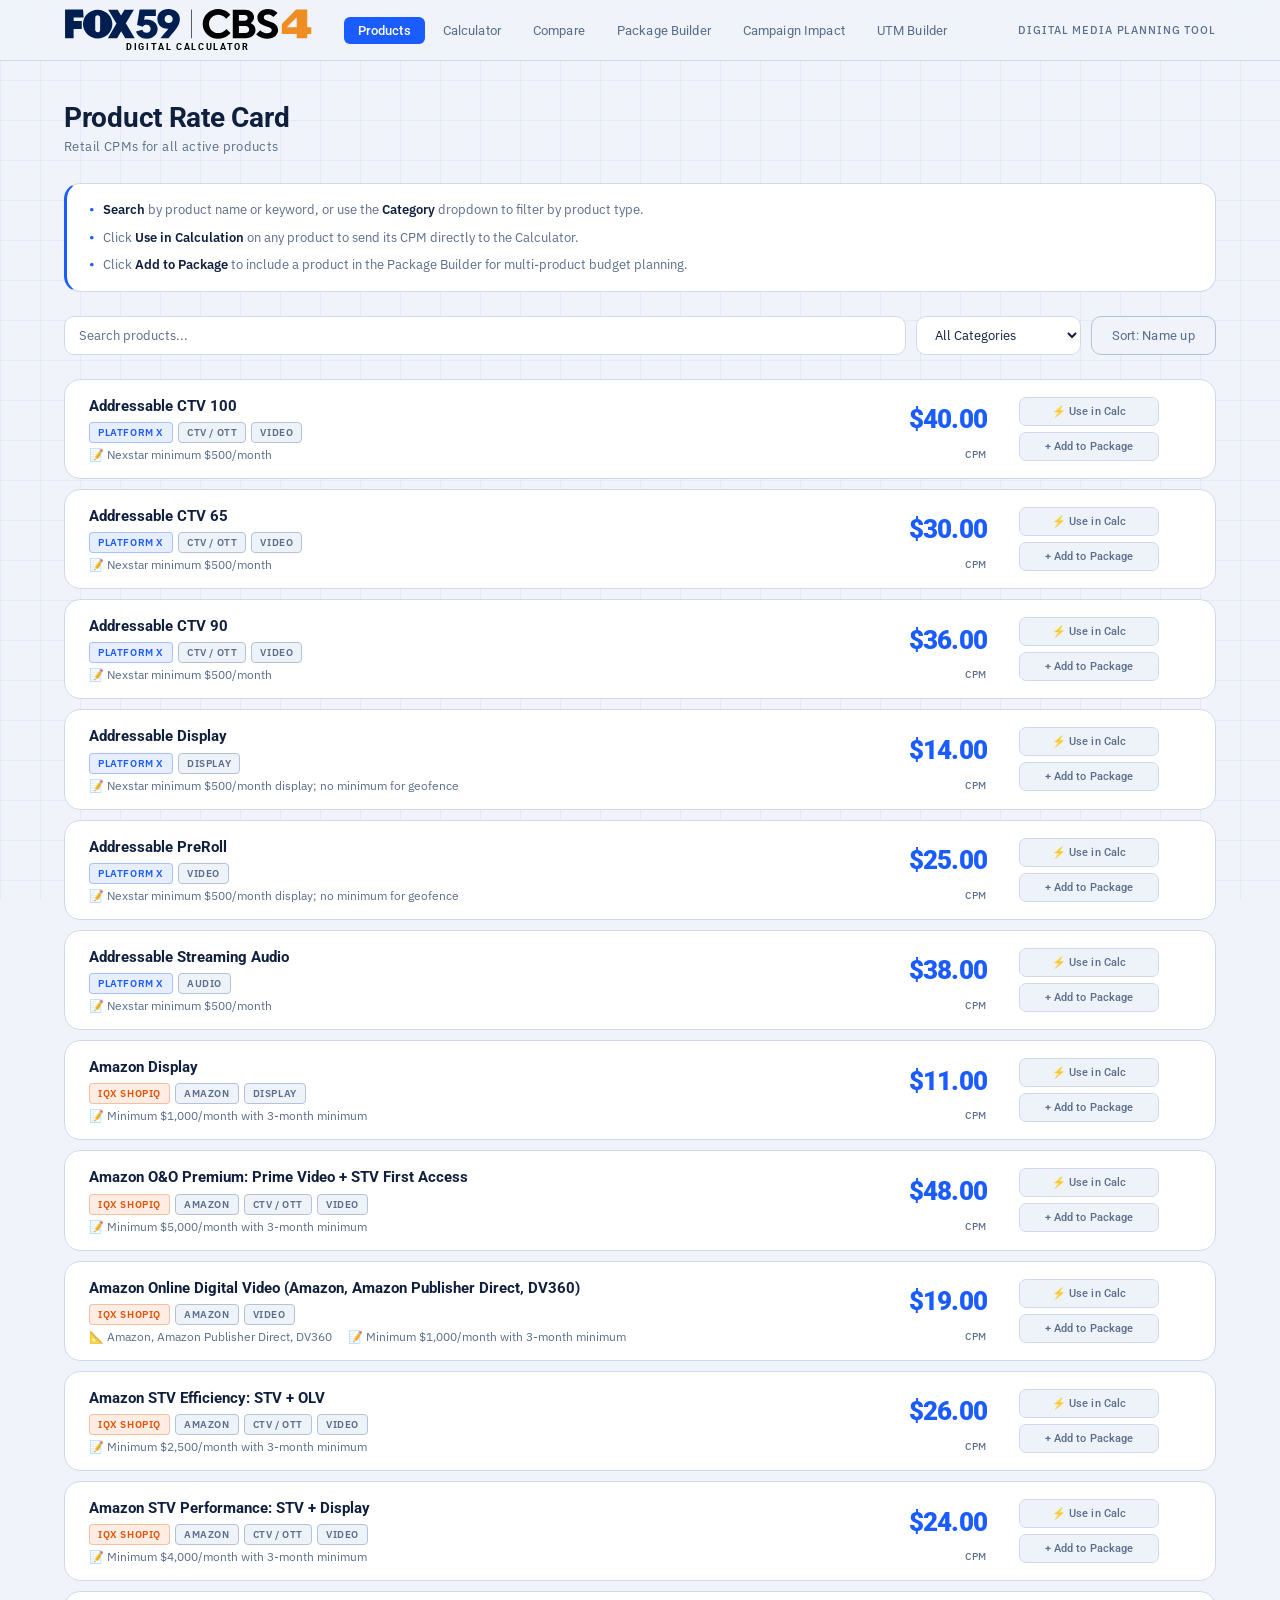
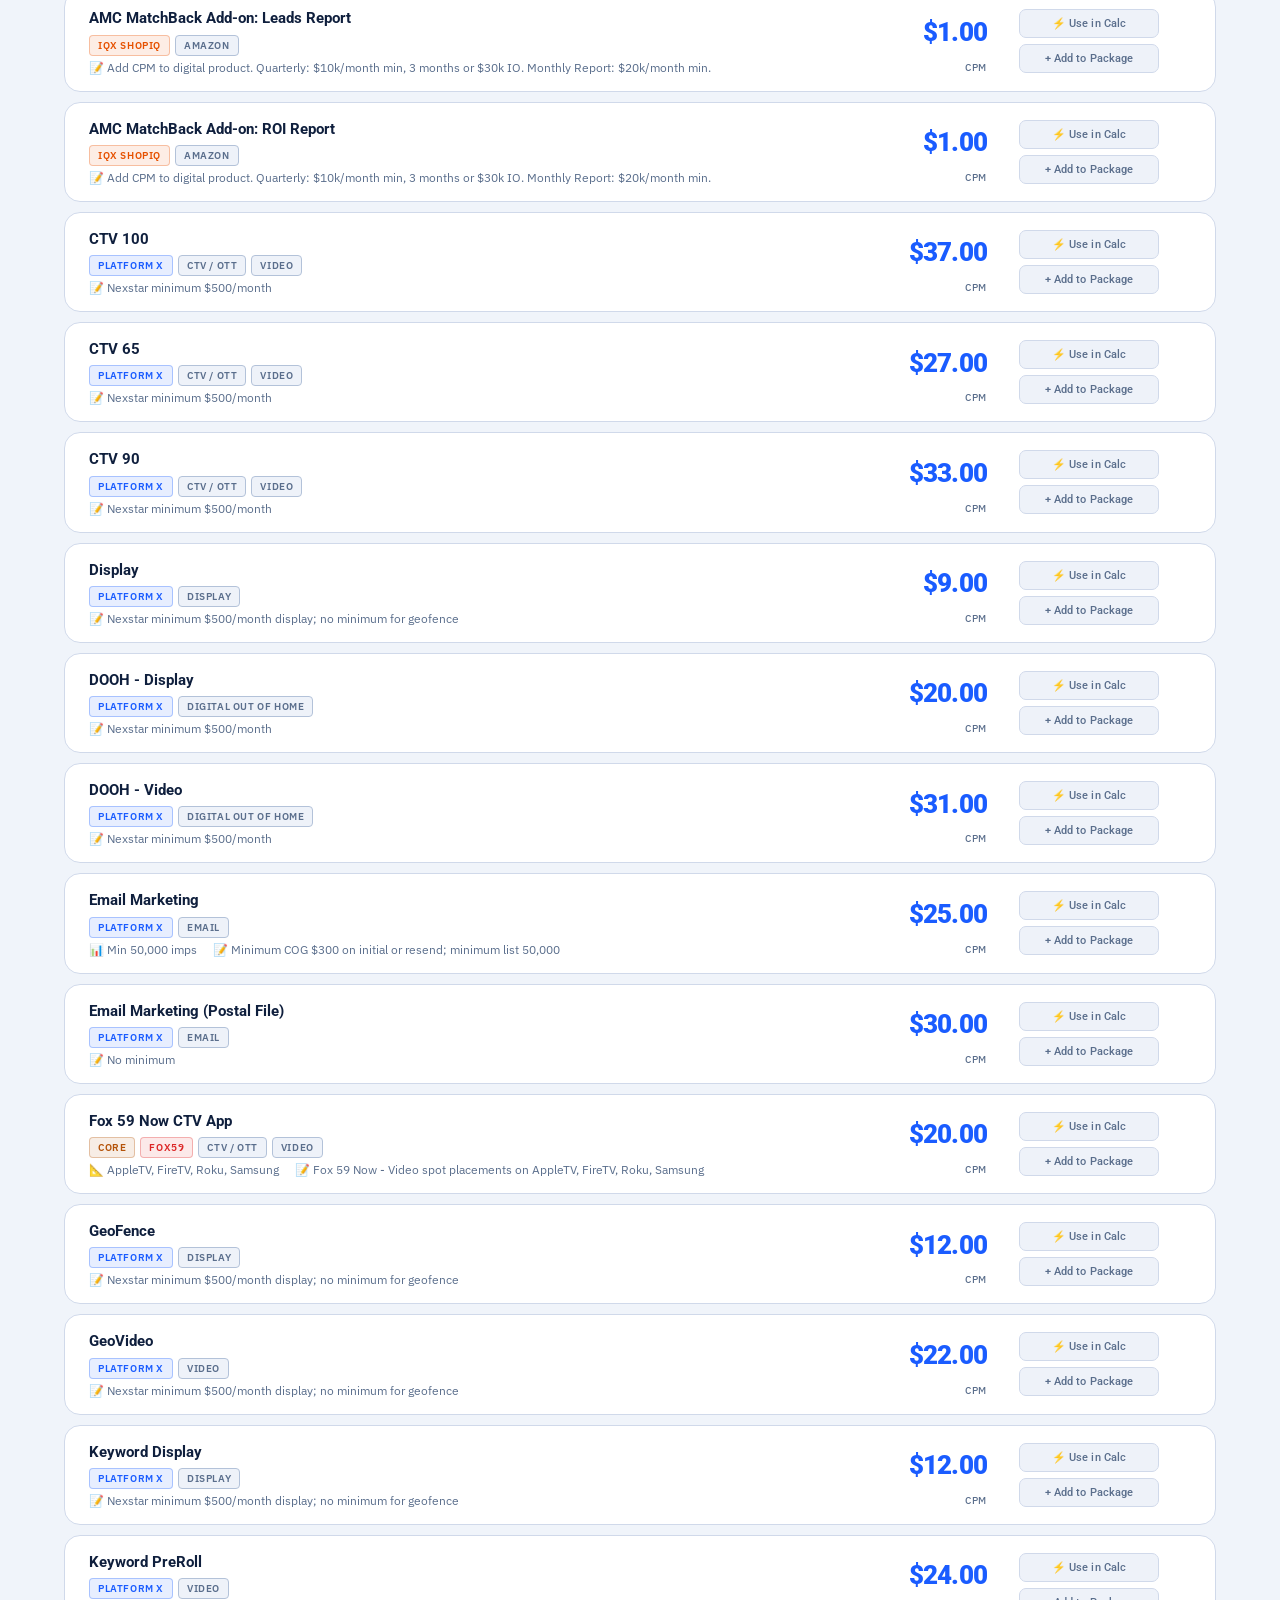
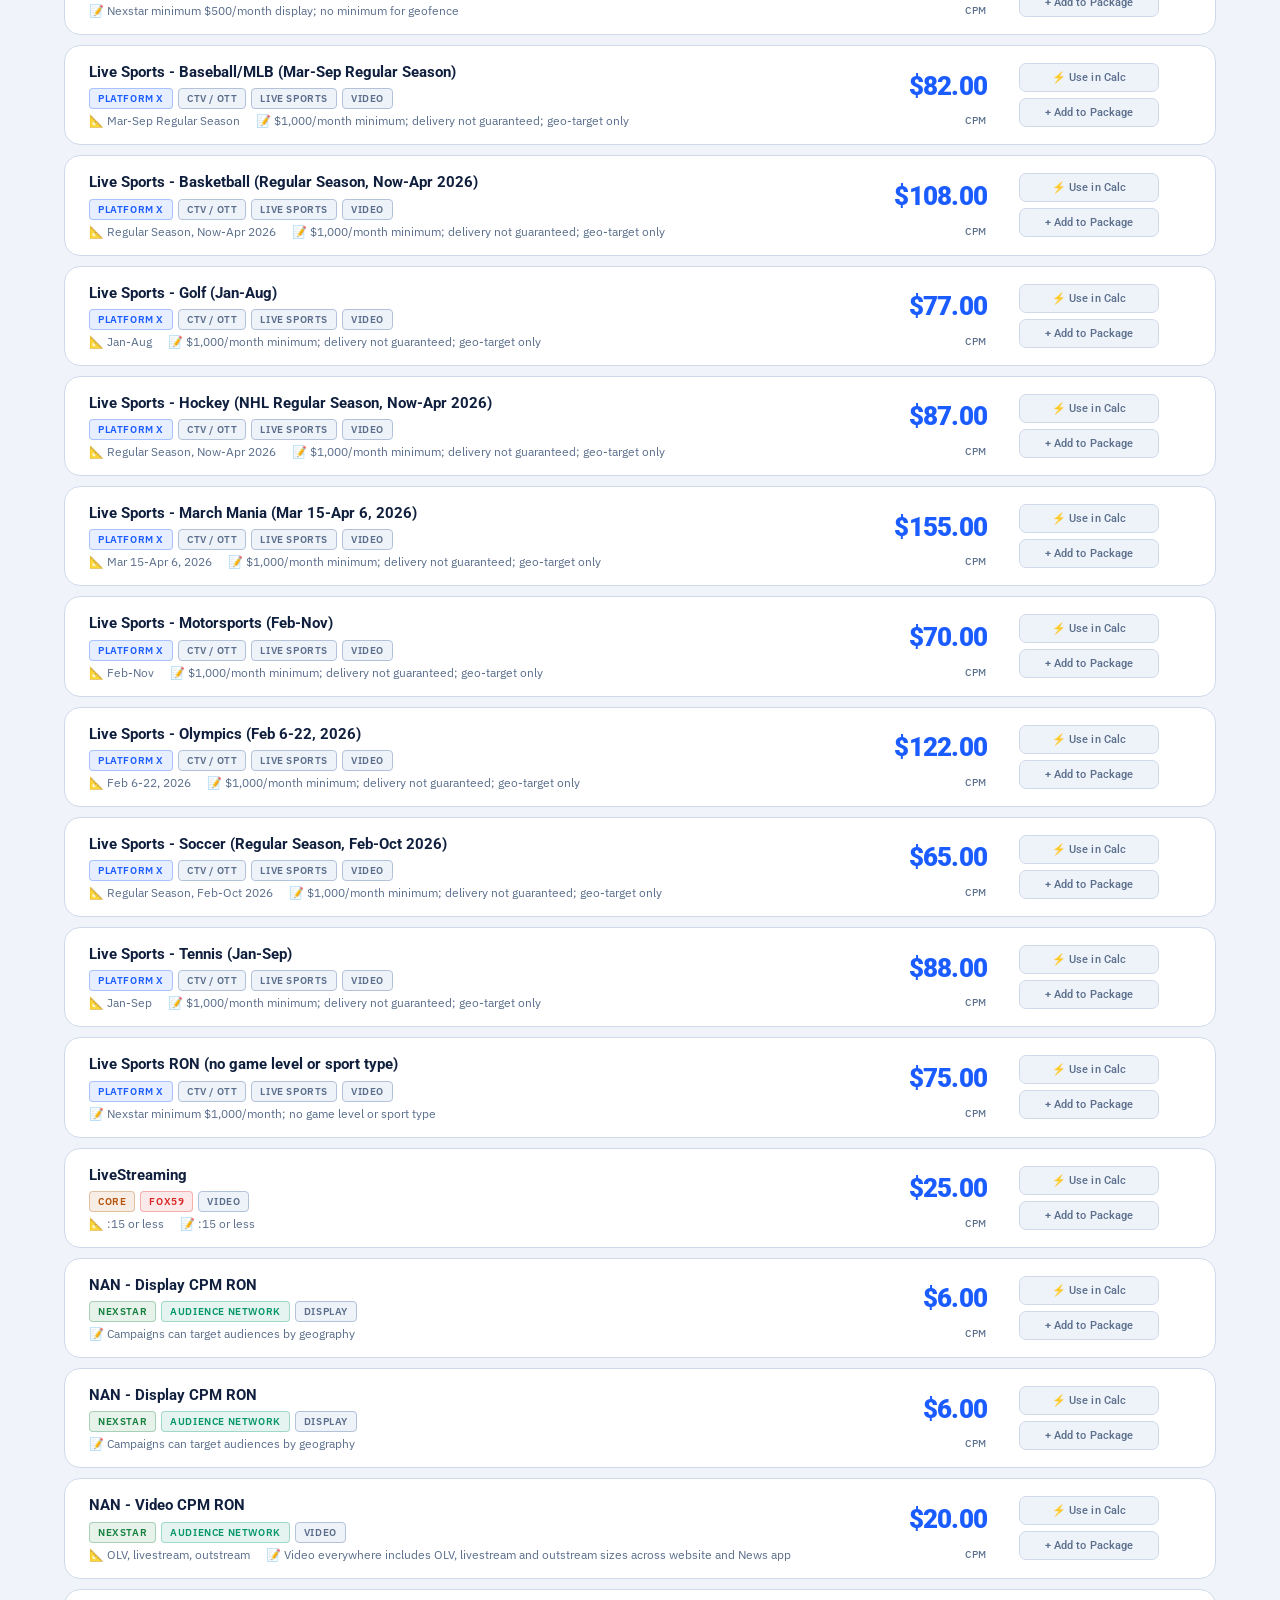
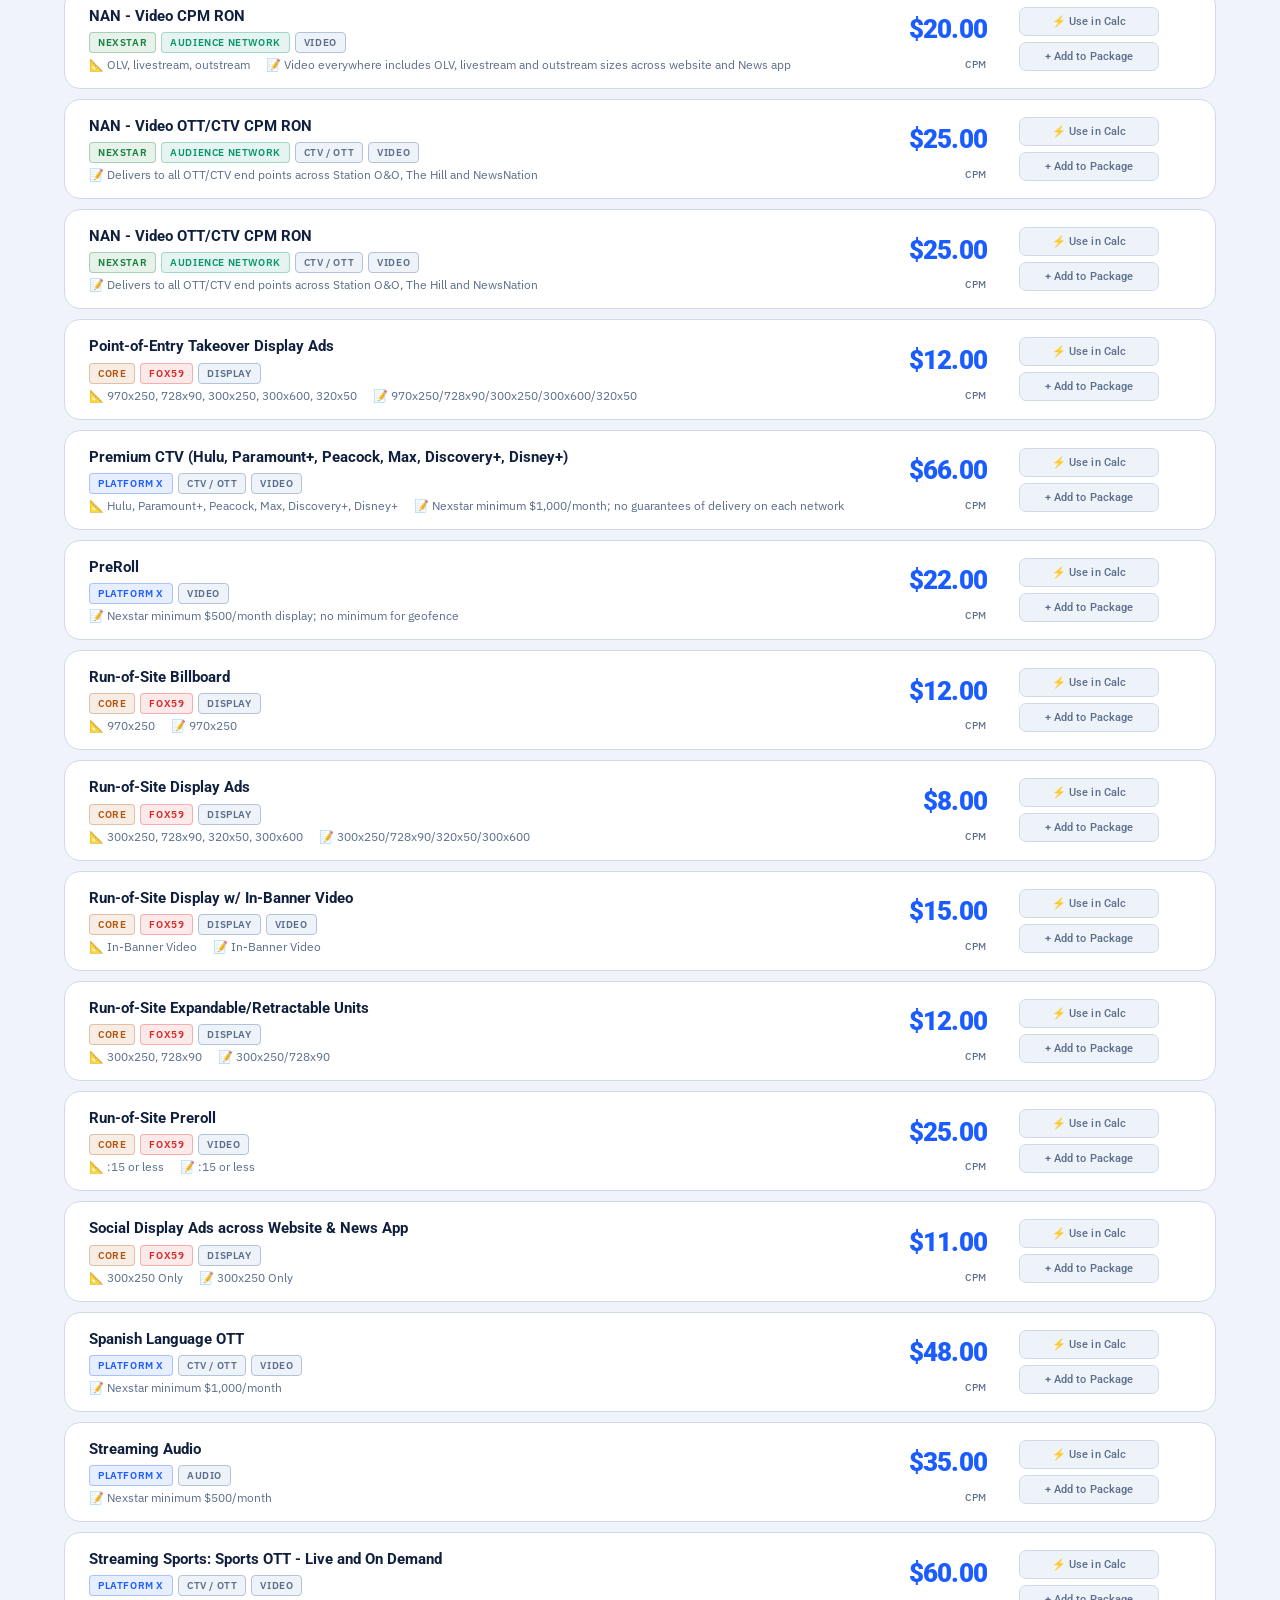
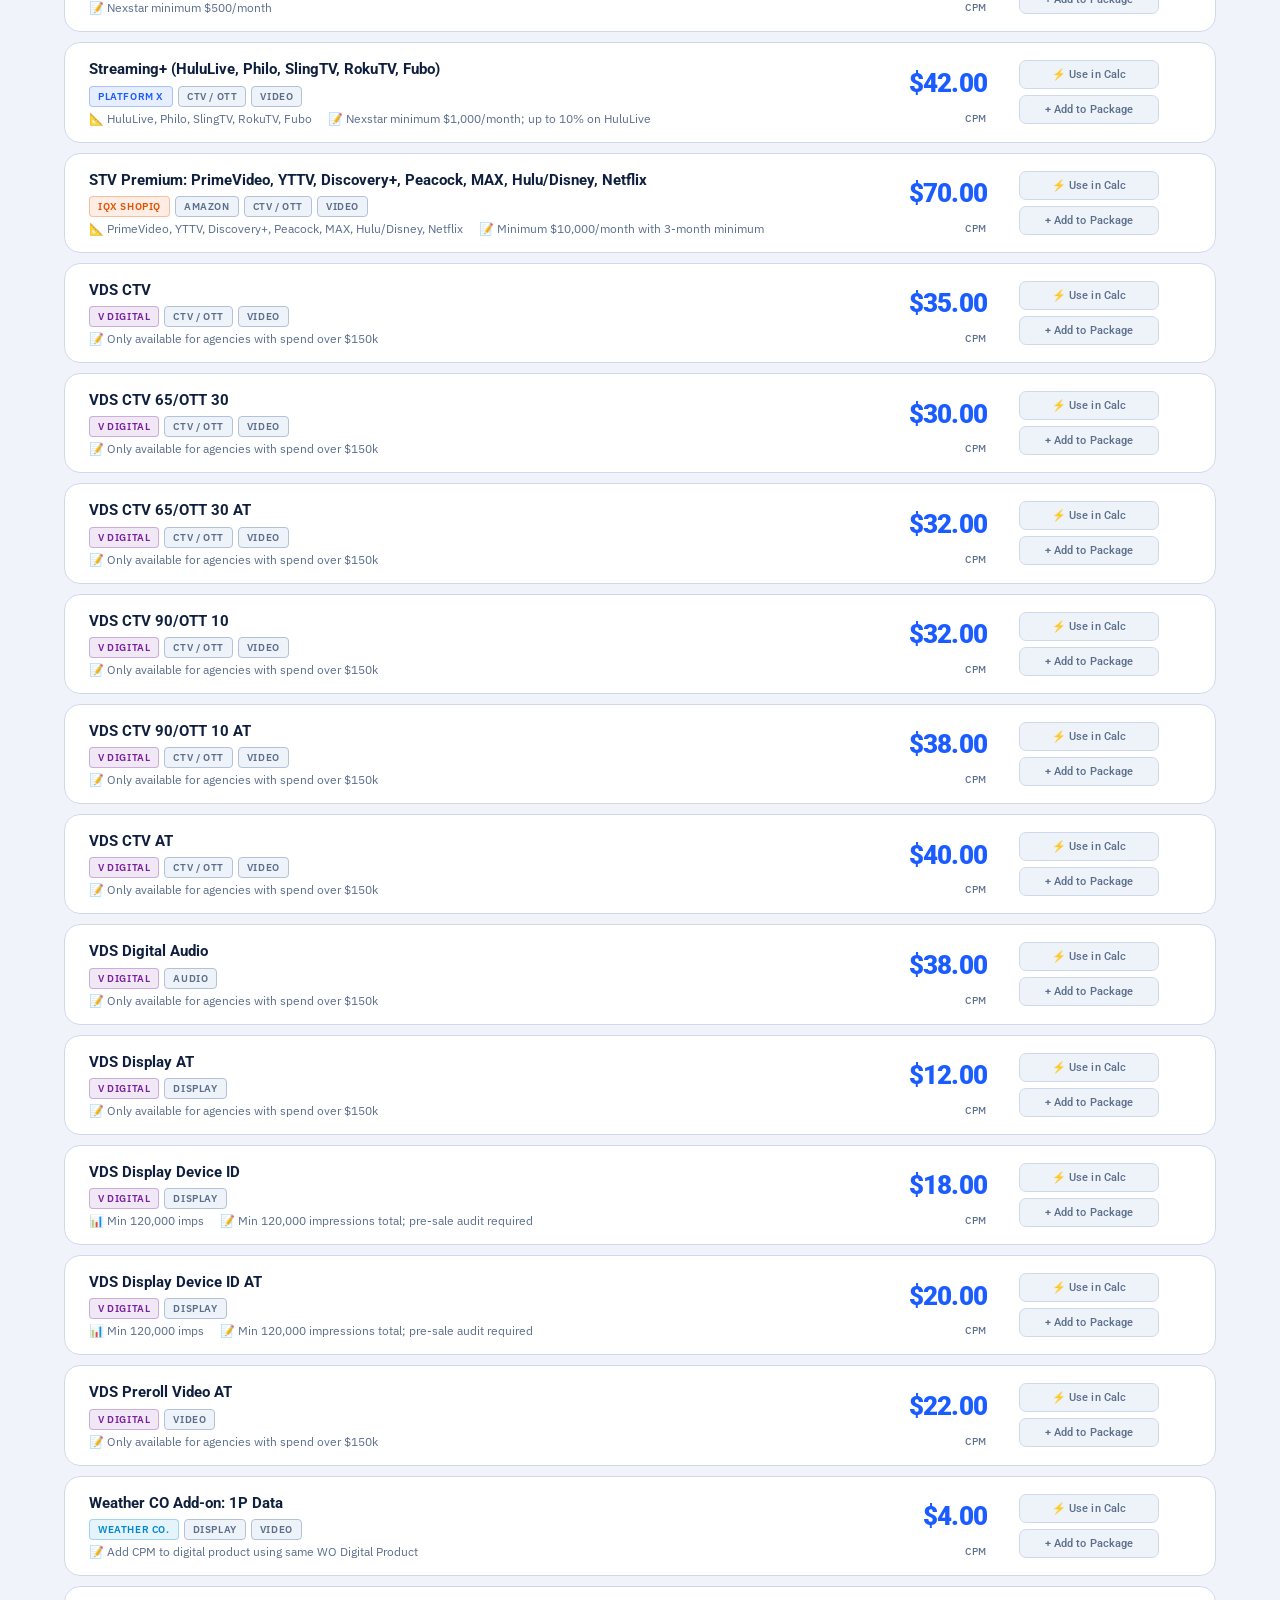
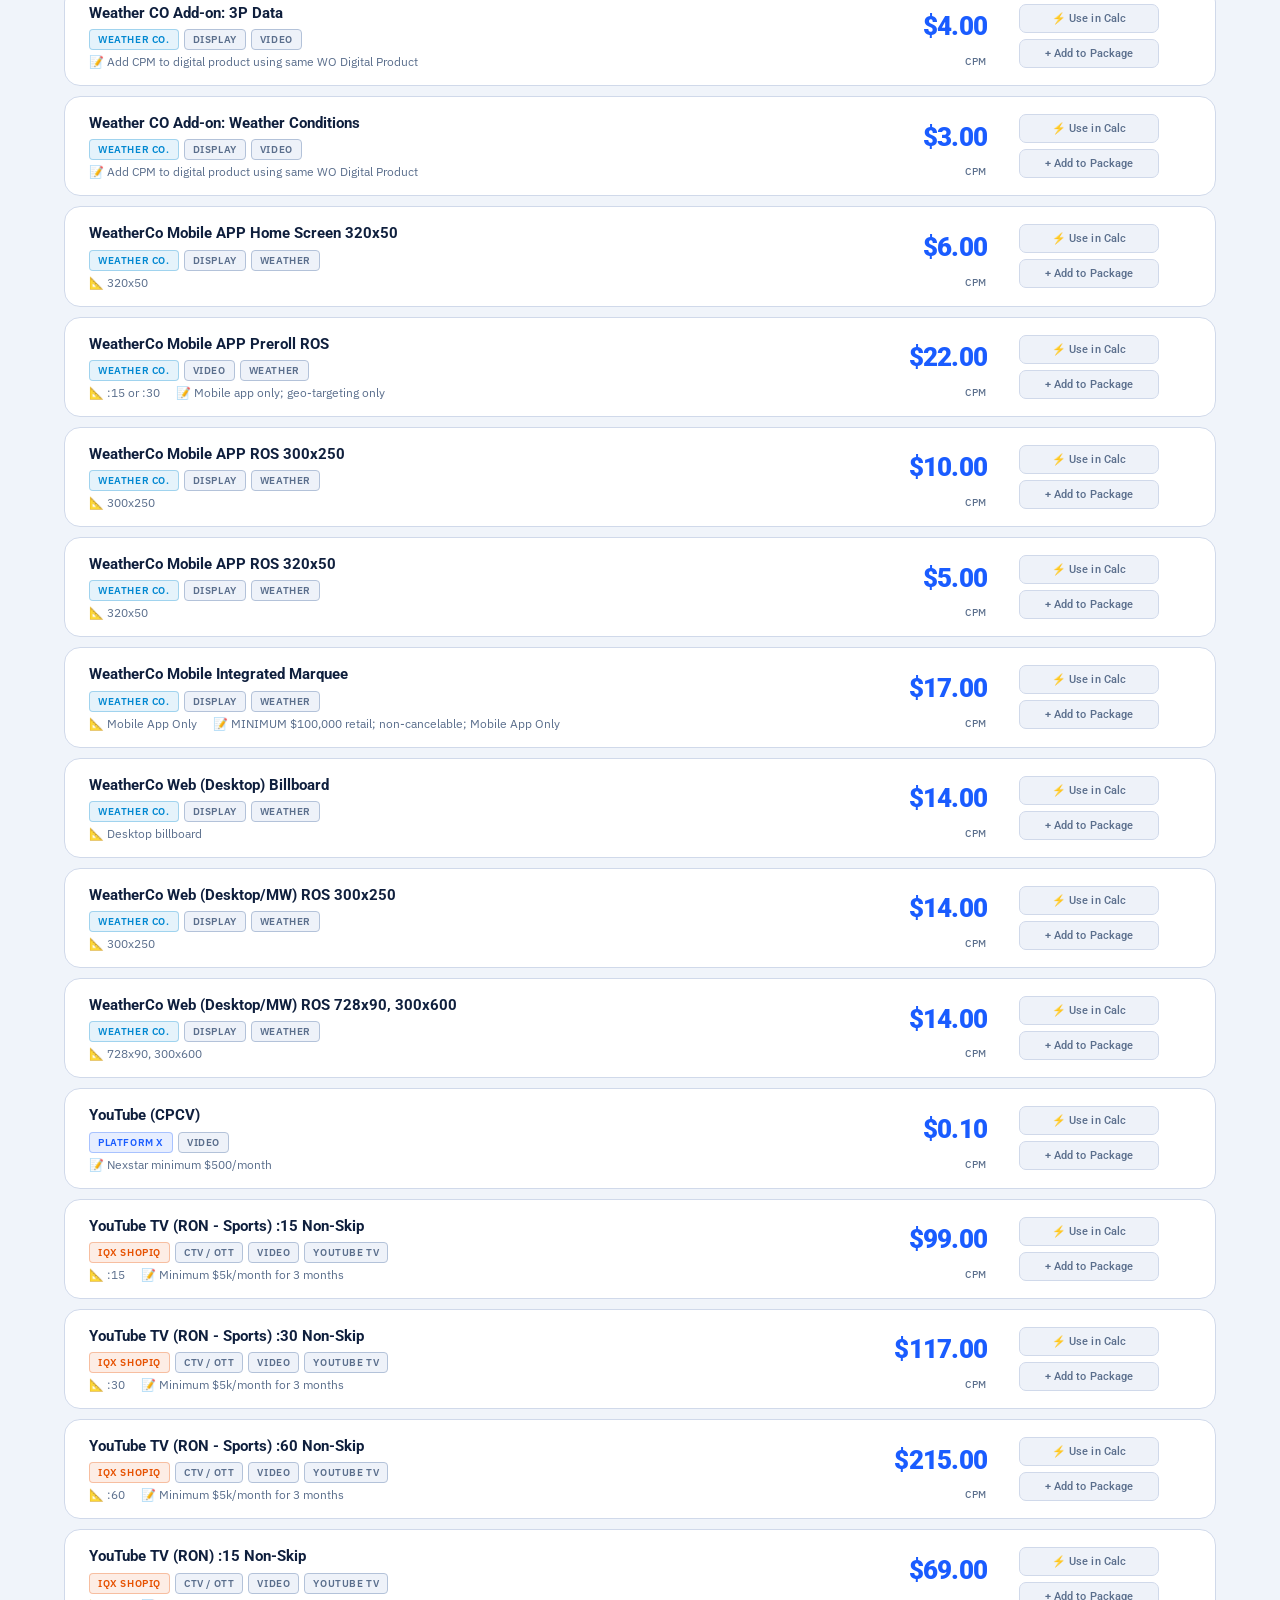
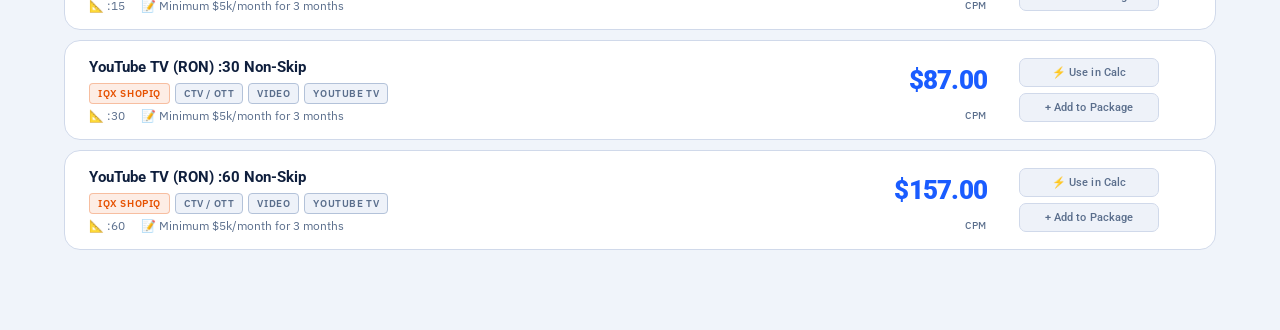
==== index.html @ 95af8126 "Add files via upload Added UTM Builder" ====
<!DOCTYPE html>
<html lang="en">
<head>
  <meta charset="UTF-8" />
  <meta name="viewport" content="width=device-width, initial-scale=1.0" />
  <title>CPM Calculator</title>
  <link rel="preconnect" href="https://fonts.googleapis.com" />
  <link rel="preconnect" href="https://fonts.gstatic.com" crossorigin />
  <link href="https://fonts.googleapis.com/css2?family=Roboto:wght@300;400;500;700;900&family=IBM+Plex+Sans:wght@300;400;500;600&display=swap" rel="stylesheet" />
  <link rel="stylesheet" href="styles.css" />

  <!-- Home screen / PWA icons -->
  <link rel="apple-touch-icon" href="images/cpmcalc_icon.png" />
  <link rel="icon" type="image/png" sizes="512x512" href="images/cpmcalc_icon.png" />
  <link rel="shortcut icon" href="images/cpmcalc_icon.png" />
  <meta name="apple-mobile-web-app-capable" content="yes" />
  <meta name="apple-mobile-web-app-title" content="CPM Calc" />
  <meta name="mobile-web-app-capable" content="yes" />
  <link rel="manifest" href="manifest.json" />
</head>
<body>
  <div class="bg-grid"></div>

  <header>
    <div class="header-inner">
      <div class="logo">
        <img src="images/logo.svg" alt="FOX59 CBS4" class="logo-img" />
        <div class="logo-sub">DIGITAL CALCULATOR</div>
      </div>
      <nav>
        <button class="nav-btn active" data-tab="products">Products</button>
        <button class="nav-btn" data-tab="calculator">Calculator</button>
        <button class="nav-btn" data-tab="compare">Compare</button>
        <button class="nav-btn" data-tab="package">Package Builder</button>
        <button class="nav-btn" data-tab="impact">Campaign Impact</button>
        <button class="nav-btn" data-tab="utm">UTM Builder</button>
      </nav>
      <div class="header-tag">DIGITAL MEDIA PLANNING TOOL</div>
    </div>
  </header>

  <main>

    <!-- PRODUCTS TAB -->
    <section class="tab-section active" id="tab-products">
      <div class="section-header">
        <div>
          <h1>Product Rate Card</h1>
          <p class="subtitle">Retail CPMs for all active products</p>
        </div>
      </div>
      <div class="page-instructions">
        <div class="pi-item"><strong>Search</strong> by product name or keyword, or use the <strong>Category</strong> dropdown to filter by product type.</div>
        <div class="pi-item">Click <strong>Use in Calculation</strong> on any product to send its CPM directly to the Calculator.</div>
        <div class="pi-item">Click <strong>Add to Package</strong> to include a product in the Package Builder for multi-product budget planning.</div>
      </div>

      <div class="filter-bar">
        <input type="text" id="searchProducts" class="search-input" placeholder="Search products..." />
        <select id="filterCategory" class="select-input">
          <option value="">All Categories</option>
        </select>
        <button class="btn-ghost" id="sortToggle" data-sort="name">Sort: Name up</button>
      </div>
      <div class="products-grid" id="productsGrid"></div>
    </section>

    <!-- CALCULATOR TAB -->
    <section class="tab-section" id="tab-calculator">
      <div class="section-header">
        <div>
          <h1>CPM Calculator</h1>
          <p class="subtitle"><strong>Solve for any variable - provide two, get the third!</strong></p>
        </div>
      </div>

      <!-- Instructions above the main layout -->
      <div class="page-instructions">
        <div class="pi-item">Select <strong>Solve for CPM</strong>, <strong>Solve for Cost</strong>, or <strong>Solve for Impressions</strong> depending on what you want to calculate — then enter values in the other two fields and click <strong>Calculate</strong>.</div>
        <div class="pi-item">Use <strong>Quick Fill from Products</strong> on the right to pre-load any product's CPM. Use the category dropdown to narrow the list.</div>
        <div class="pi-item">If a spend minimum applies to the loaded product, a warning will appear below the result if your calculated cost falls short.</div>
      </div>

      <!-- Mobile-only quick product selector — hidden on desktop via CSS -->
      <div class="mobile-product-select" id="mobileProductSelect">
        <div class="mobile-product-select-inner">
          <input type="text" id="mobileProductSearch" class="mobile-product-search"
            placeholder="Search products by name or category..."
            oninput="renderMobileProductList()" />
          <div id="mobileProductList" class="mobile-product-list"></div>
        </div>
      </div>

      <div class="calc-layout">
        <div class="calc-card">
          <div class="calc-context" id="calcContext">
            <span class="calc-context-label">Using product:</span>
            <span class="calc-context-name" id="calcContextName"></span>
            <button class="calc-context-clear" id="calcContextClear">x Clear</button>
          </div>
          <div class="calc-formula">
            <span class="formula-part" data-field="cpm">CPM</span>
            <span class="formula-op">=</span>
            <div class="formula-fraction">
              <span class="formula-part" data-field="cost">Cost</span>
              <span class="formula-divider"></span>
              <span class="formula-part" data-field="impressions">Impressions</span>
            </div>
            <span class="formula-op">x</span>
            <span class="formula-const">1,000</span>
          </div>
          <div class="calc-inputs">
            <div class="calc-field" id="field-cpm">
              <label>CPM <span class="field-badge">solve</span></label>
              <div class="input-row">
                <span class="input-prefix">$</span>
                <input type="number" id="input-cpm" placeholder="--" step="0.01" min="0" />
              </div>
              <button class="solve-btn active" data-target="cpm">Solve for CPM</button>
            </div>
            <div class="calc-field" id="field-cost">
              <label>Total Cost <span class="field-badge"></span></label>
              <div class="input-row">
                <span class="input-prefix">$</span>
                <input type="number" id="input-cost" placeholder="--" step="100" min="0" />
              </div>
              <button class="solve-btn" data-target="cost">Solve for Cost</button>
            </div>
            <div class="calc-field" id="field-impressions">
              <label>Impressions <span class="field-badge"></span></label>
              <div class="input-row">
                <span class="input-prefix">#</span>
                <input type="number" id="input-impressions" placeholder="--" step="1000" min="0" />
              </div>
              <button class="solve-btn" data-target="impressions">Solve for Impressions</button>
            </div>
          </div>
          <div class="calc-actions">
            <button class="btn-primary" id="calcSolve">Calculate</button>
            <button class="btn-ghost" id="calcClear">Clear</button>
          </div>
          <div class="calc-result" id="calcResult"></div>
        </div>
        <div class="calc-sidebar">
          <div class="quick-fill-card">
            <h3>Quick Fill from Products</h3>
            <div class="quick-fill-filters">
              <select id="quickFillCategory" class="select-input" onchange="renderQuickFill()">
                <option value="">All Categories</option>
              </select>
            </div>
            <div id="quickFillList" class="quick-fill-list"></div>
          </div>
        </div>
      </div>
    </section>

    <!-- COMPARE TAB -->
    <section class="tab-section" id="tab-compare">
      <div class="section-header">
        <div>
          <h1>Product Comparison</h1>
          <p class="subtitle">Compare CPMs and budget scenarios across products</p>
        </div>
      </div>
      <div class="page-instructions">
        <div class="pi-item">Check products in the left panel to add them to the comparison table. Use the <strong>Product Category</strong> dropdown to filter the list.</div>
        <div class="pi-item">Enter a <strong>Budget</strong> to see how many impressions each product would deliver at that spend level.</div>
        <div class="pi-item">The product with the lowest CPM is highlighted automatically — useful for identifying the most efficient placement in a mix.</div>
        <div class="pi-item">Click <strong>Add to Package</strong> on any row to send that product directly to the Package Builder.</div>
        <div class="pi-item">Click the <strong>&#215;</strong> button on any row to remove a product from the comparison without going back to the list.</div>
      </div>

      <div class="compare-layout">
        <div class="compare-setup">
          <div class="compare-card compare-card--products">
            <h3>Select Products to Compare</h3>
            <div id="compareProductList" class="compare-product-list"></div>
          </div>
          <div class="compare-card">
            <h3>Product Category</h3>
            <select id="compareCategory" class="select-input compare-cat-select" onchange="renderCompare()">
              <option value="">All Categories</option>
            </select>
            <h3 style="margin-top:20px;">Budget Scenario</h3>
            <p>Enter a total budget to see estimated impressions per product</p>
            <div class="input-row">
              <span class="input-prefix">$</span>
              <input type="number" id="compareBudget" placeholder="e.g. 50000" step="100" min="0" />
            </div>
          </div>
        </div>
        <div id="compareResults" class="compare-results"></div>
      </div>
    </section>

    <!-- PACKAGE BUILDER TAB -->
    <section class="tab-section" id="tab-package">
      <div class="section-header">
        <div>
          <h1>Package Builder</h1>
          <p class="subtitle"><strong>Combine products, set budget, and see your blended CPM</strong></p>
        </div>
        <button class="btn-ghost" id="pkgClearAll">Clear Package</button>
      </div>
      <div class="page-instructions">
        <div class="pi-item">Select products from the left panel to add them to your package. Use the search box or category filter to find products quickly.</div>
        <div class="pi-item">Enter a <strong>Total Package Budget</strong> and click <strong>Distribute Evenly</strong> to split it equally across all products — or enter individual budgets for each line item manually.</div>
        <div class="pi-item">The <strong>Blended CPM</strong> at the bottom updates live, showing the overall average CPM across your entire package weighted by spend.</div>
        <div class="pi-item">If your package includes <strong>Amazon</strong> or <strong>Weather Co.</strong> products, an <strong>Add-ons</strong> panel will appear allowing you to apply optional CPM add-ons that adjust affected product rates automatically.</div>
        <div class="pi-item">An amber warning will appear on any line item where the allocated budget falls below that product's monthly minimum spend.</div>
      </div>

      <!-- Mobile-only package product search — hidden on desktop via CSS -->
      <div class="mobile-pkg-search-wrap" id="mobilePkgSearchWrap">
        <div class="mobile-product-select-inner">
          <input type="text" id="mobilePkgSearch" class="mobile-product-search"
            placeholder="Search products to add to package..."
            oninput="renderMobilePkgList()" />
          <div id="mobilePkgList" class="mobile-product-list"></div>
        </div>
      </div>

      <div class="pkg-layout">
        <div class="pkg-picker">
          <div class="pkg-picker-header">
            <input type="text" id="pkgSearch" class="search-input" placeholder="Search products..." />
            <select id="pkgFilterCategory" class="select-input">
              <option value="">All Categories</option>
            </select>
          </div>
          <div id="pkgProductList" class="pkg-product-list"></div>
        </div>
        <div class="pkg-workspace">
          <div class="pkg-budget-row">
            <div class="pkg-budget-label">Total Package Budget</div>
            <div class="input-row pkg-budget-input">
              <span class="input-prefix">$</span>
              <input type="number" id="pkgBudget" placeholder="e.g. 5000" step="100" min="0" />
            </div>
            <button class="btn-primary" id="pkgDistribute">Distribute Evenly</button>
          </div>
          <!-- Add-ons panel — shown when qualifying products are in the package -->
          <div id="pkgAddonsPanel" class="pkg-addons-panel" style="display:none;">
            <div class="pkg-addons-header">
              <span class="pkg-addons-title">&#10010; Add-ons</span>
              <span class="pkg-addons-sub" id="pkgAddonsSub"></span>
            </div>
            <div id="pkgAddonsList" class="pkg-addons-list"></div>
          </div>

          <div id="pkgLineItems" class="pkg-line-items">
            <div class="pkg-empty">
              <div class="pkg-empty-icon">&#128230;</div>
              <div>Select products from the left to build your package</div>
            </div>
          </div>
          <div class="pkg-summary" id="pkgSummary">
            <div class="pkg-summary-grid">
              <div class="pkg-summary-item">
                <div class="pkg-summary-label">Total Budget</div>
                <div class="pkg-summary-value" id="pkgTotalBudget">$0.00</div>
              </div>
              <div class="pkg-summary-item">
                <div class="pkg-summary-label">Total Impressions</div>
                <div class="pkg-summary-value" id="pkgTotalImpressions">0</div>
              </div>
              <div class="pkg-summary-item highlight">
                <div class="pkg-summary-label">Blended CPM</div>
                <div class="pkg-summary-value accent" id="pkgBlendedCpm">--</div>
              </div>
              <div class="pkg-summary-item">
                <div class="pkg-summary-label">Products in Package</div>
                <div class="pkg-summary-value" id="pkgProductCount">0</div>
              </div>
            </div>
          </div>
        </div>
      </div>
    </section>


    <!-- CAMPAIGN IMPACT TAB -->
    <section class="tab-section" id="tab-impact">
      <div class="section-header">
        <div>
          <h1>Campaign Impact</h1>
          <p class="subtitle"><strong>Estimate reach &amp; frequency for a campaign</strong></p>
        </div>
      </div>

      <div class="page-instructions">
        <div class="pi-item"><strong>Pre-Campaign Planning</strong> — enter your audience size, impressions, and duration to forecast reach, frequency, and overall market impact before you launch.</div>
        <div class="pi-item">Industry benchmark for effective digital frequency is <strong>3&ndash;7 exposures</strong> per person. Below 3 is under-impact; above 7 risks audience fatigue.</div>
        <div class="pi-item"><strong>Estimation notice:</strong> Reach and frequency figures are statistical estimates based on industry-standard models and assume random impression distribution. Actual campaign results will vary based on targeting, platform delivery, and audience behavior. These tools are intended for planning purposes only and should not be used as guarantees of performance.</div>
      </div>

      <!-- ── PRE-CAMPAIGN PLANNING — two-column ── -->
      <div class="impact-card impact-card--split">
        <div class="impact-card-title impact-card-title--full">&#128203; Pre-Campaign Planning</div>

        <!-- Left: form inputs -->
        <div class="impact-split-left">
          <div class="impact-fields">
            <div class="impact-field">
              <label>Target Audience Size</label>
              <div class="county-picker-wrap">
                <div class="county-picker-search-row">
                  <input type="text" id="ci-county-search" class="county-search-input" placeholder="Search Indiana counties..." oninput="filterCounties()" />
                  <button class="btn-ghost county-clear-btn" onclick="clearCounties()" title="Clear selection">Clear</button>
                </div>
                <div class="county-list" id="ci-county-list"></div>
                <div class="county-selected-summary" id="ci-county-summary" style="display:none;"></div>
              </div>
              <div class="impact-field" style="margin-top:10px;">
                <label style="font-size:11px;">Or enter manually</label>
                <div class="input-row">
                  <span class="input-prefix">#</span>
                  <input type="number" id="ci-audience" placeholder="e.g. 500000" step="1000" min="0" oninput="calcImpact()" />
                </div>
              </div>
              <div class="field-hint">Select counties to auto-fill, or enter a custom audience size</div>
            </div>
            <div class="impact-field">
              <label>Total Impressions</label>
              <div class="input-row">
                <span class="input-prefix">#</span>
                <input type="number" id="ci-impressions" placeholder="e.g. 1000000" step="10000" min="0" oninput="ciImpressionsInput()" />
              </div>
              <div class="field-hint">Planned total ad impressions for the campaign</div>
            </div>

            <!-- Mobile-only Calculate button -->
            <button class="btn-primary ci-mobile-calc-btn" id="ciMobileCalc" onclick="ciMobileCalculate()">Calculate</button>

          </div>
        </div>

        <!-- Right: gauge on top, cards below -->
        <div class="impact-split-right">
          <div class="impact-results impact-results--always" id="ci-pre-results">
            <div class="impact-gauge-wrap">
              <div class="impact-gauge-label-top">Market Impact</div>
              <div class="impact-gauge-container">
                <svg class="impact-gauge-svg" viewBox="0 0 300 160" xmlns="http://www.w3.org/2000/svg">
                  <path id="gauge-seg-1" d="" stroke-width="22" fill="none"/>
                  <path id="gauge-seg-2" d="" stroke-width="22" fill="none"/>
                  <path id="gauge-seg-3" d="" stroke-width="22" fill="none"/>
                  <path id="gauge-seg-4" d="" stroke-width="22" fill="none"/>
                  <path id="gauge-seg-5" d="" stroke-width="22" fill="none"/>
                  <line id="gauge-needle" x1="150" y1="140" x2="150" y2="60" stroke="#0f1f3d" stroke-width="3" stroke-linecap="round"/>
                  <circle cx="150" cy="140" r="5" fill="#0f1f3d"/>
                </svg>
                <div class="gauge-labels">
                  <span>Low</span>
                  <span>Light</span>
                  <span>Moderate</span>
                  <span>Strong</span>
                  <span>At Capacity</span>
                </div>
              </div>
              <div class="impact-gauge-reading" id="gauge-reading">—</div>
              <div class="impact-gauge-note" id="gauge-note">Enter your campaign details to see market impact</div>
            </div>

            <div class="impact-results-grid">
              <div class="impact-result-item">
                <div class="impact-result-label">Estimated Reach</div>
                <div class="impact-result-value" id="ci-reach">—</div>
                <div class="impact-result-sub" id="ci-reach-pct">Enter values to calculate</div>
              </div>
              <div class="impact-result-item">
                <div class="impact-result-label">Avg Frequency</div>
                <div class="impact-result-value" id="ci-freq">—</div>
                <div class="impact-result-sub" id="ci-freq-status"></div>
              </div>
              <div class="impact-result-item">
                <div class="impact-result-label">Effective Reach</div>
                <div class="impact-result-value" id="ci-eff-reach">—</div>
                <div class="impact-result-sub">Saw ad 3+ times</div>
              </div>
              <div class="impact-result-item">
                <div class="impact-result-label">Imps Needed for Goal</div>
                <div class="impact-result-value" id="ci-imps-needed">—</div>
                <div class="impact-result-sub" id="ci-imps-needed-sub"></div>
              </div>
            </div>
          </div>
        </div>
      </div>

      <!-- ── POST-CAMPAIGN ANALYSIS — full width ── -->
      <div class="impact-card impact-card--post" style="display:none;">
        <div class="impact-card-title">&#128200; Post-Campaign Analysis</div>

        <div class="impact-post-layout">
          <!-- Left: form inputs -->
          <div class="impact-post-fields">
            <div class="impact-fields">

              <!-- Tactic selector -->
              <div class="impact-field">
                <label>Campaign Tactic</label>
                <select id="ci-post-tactic" class="select-input" onchange="onTacticChange()">
                  <option value="">Select a tactic...</option>
                  <option value="audio">Audio</option>
                  <option value="ctv">CTV</option>
                  <option value="dooh">Digital Out of Home</option>
                  <option value="display">Display</option>
                  <option value="preroll">Preroll</option>
                  <option value="sem">SEM</option>
                  <option value="social">Social</option>
                </select>
              </div>

              <!-- Core fields — always shown -->
              <div class="impact-field">
                <label>Target Audience Size</label>
                <div class="input-row">
                  <span class="input-prefix">#</span>
                  <input type="number" id="ci-post-audience" placeholder="e.g. 500000" step="1000" min="0" oninput="calcPostImpact()" />
                </div>
              </div>
              <div class="impact-field">
                <label>Actual Impressions Delivered</label>
                <div class="input-row">
                  <span class="input-prefix">#</span>
                  <input type="number" id="ci-post-impressions" placeholder="e.g. 980000" step="1000" min="0" oninput="calcPostImpact()" />
                </div>
              </div>
              <div class="impact-field">
                <label>Actual Spend</label>
                <div class="input-row">
                  <span class="input-prefix">$</span>
                  <input type="number" id="ci-post-spend" placeholder="e.g. 12500" step="100" min="0" oninput="calcPostImpact()" />
                </div>
              </div>

              <!-- Tactic-specific fields — shown/hidden by JS -->
              <div id="ci-post-tactic-fields"></div>

            </div>
          </div>

          <!-- Right: results -->
          <div class="impact-post-results">
            <div class="impact-results impact-results--always" id="ci-post-results">
              <!-- Core metrics — always shown -->
              <div class="impact-results-grid impact-results-grid--3col" id="ci-post-core-metrics">
                <div class="impact-result-item">
                  <div class="impact-result-label">Actual Reach</div>
                  <div class="impact-result-value" id="ci-post-reach">—</div>
                  <div class="impact-result-sub" id="ci-post-reach-pct">Enter values to calculate</div>
                </div>
                <div class="impact-result-item">
                  <div class="impact-result-label">Actual Frequency</div>
                  <div class="impact-result-value" id="ci-post-freq">—</div>
                  <div class="impact-result-sub" id="ci-post-freq-status"></div>
                </div>
                <div class="impact-result-item">
                  <div class="impact-result-label">Effective Reach</div>
                  <div class="impact-result-value" id="ci-post-eff-reach">—</div>
                  <div class="impact-result-sub">Saw ad 3+ times</div>
                </div>
                <div class="impact-result-item">
                  <div class="impact-result-label">Effective CPM</div>
                  <div class="impact-result-value" id="ci-post-ecpm">—</div>
                  <div class="impact-result-sub">Cost per 1,000 impressions</div>
                </div>
                <div class="impact-result-item">
                  <div class="impact-result-label">Cost Per Unique Reach</div>
                  <div class="impact-result-value" id="ci-post-cpur">—</div>
                  <div class="impact-result-sub">Spend &divide; unique people reached</div>
                </div>
                <div class="impact-result-item">
                  <div class="impact-result-label">Cost Per Point (CPP)</div>
                  <div class="impact-result-value" id="ci-post-cpp">—</div>
                  <div class="impact-result-sub">Spend &divide; reach %</div>
                </div>
              </div>
              <!-- Tactic-specific metrics — injected by JS -->
              <div class="impact-results-grid impact-results-grid--3col" id="ci-post-tactic-metrics" style="display:none; margin-top:14px;"></div>
              <div class="impact-insight" id="ci-post-insight" style="display:none;"></div>
            </div>
          </div>
        </div>
      </div>

    </section>


    <!-- UTM BUILDER TAB -->
    <section class="tab-section" id="tab-utm">
      <div class="section-header">
        <div>
          <h1>UTM Builder</h1>
          <p class="subtitle">Build campaign-tagged URLs with QR code generation</p>
        </div>
      </div>

      <div class="utm-layout">

        <!-- ── LEFT: Form ── -->
        <div class="utm-form-card utm-form-card--stretch">
          <div class="utm-card-title">&#128279; Build Your URL</div>

          <div class="utm-instructions">
            <div class="utm-instr-item">Fill in the fields below to generate a campaign-tagged URL.</div>
            <div class="utm-instr-item"><strong>Source</strong> identifies where the traffic comes from (e.g. WXIN, Nexstar).</div>
            <div class="utm-instr-item"><strong>Medium</strong> identifies the ad type (e.g. Display, Preroll, CTV).</div>
            <div class="utm-instr-item"><strong>Campaign Name</strong> is auto-formatted: spaces become underscores, everything is lowercased.</div>
            <div class="utm-instr-item">Click <strong>Copy URL</strong> to save the link to your <a href="history/" class="utm-history-link">URL History</a>.</div>
          </div>

          <div class="utm-fields">

            <div class="utm-field">
              <label>Destination URL <span class="utm-required">*</span></label>
              <div class="input-row">
                <span class="input-prefix">&#127760;</span>
                <input type="url" id="utm-dest" placeholder="https://fox59.com/landing-page" oninput="buildUtm()" />
              </div>
              <div class="field-hint">Must include https://</div>
            </div>

            <div class="utm-row-2col">
              <div class="utm-field">
                <label>Source <span class="utm-required">*</span></label>
                <select id="utm-source" onchange="buildUtm()">
                  <option value="">Select source...</option>
                  <option value="WXIN">WXIN (FOX59)</option>
                  <option value="WTTV">WTTV (CBS4)</option>
                  <option value="WXIN_WTTV">WXIN_WTTV (FOX59 + CBS4)</option>
                  <option value="Nexstar">Nexstar (DMS)</option>
                  <option value="email">Email</option>
                  <option value="newsletter">Newsletter</option>
                  <option value="social">Social</option>
                  <option value="google">Google</option>
                  <option value="custom">Custom...</option>
                </select>
                <input type="text" id="utm-source-custom" class="utm-custom-input" placeholder="Enter custom source" oninput="buildUtm()" style="display:none;" />
              </div>

              <div class="utm-field">
                <label>Medium <span class="utm-required">*</span></label>
                <select id="utm-medium" onchange="buildUtm()">
                  <option value="">Select medium...</option>
                  <option value="display">Display</option>
                  <option value="preroll">Preroll</option>
                  <option value="ctv">CTV</option>
                  <option value="audio">Audio</option>
                  <option value="email">Email</option>
                  <option value="social">Social</option>
                  <option value="sem">SEM</option>
                  <option value="dooh">DOOH</option>
                  <option value="native">Native</option>
                  <option value="youtube_tv">YouTube TV</option>
                  <option value="amazon">Amazon</option>
                  <option value="custom">Custom...</option>
                </select>
                <input type="text" id="utm-medium-custom" class="utm-custom-input" placeholder="Enter custom medium" oninput="buildUtm()" style="display:none;" />
              </div>
            </div>

            <div class="utm-field">
              <label>Campaign Name <span class="utm-required">*</span></label>
              <div class="input-row">
                <span class="input-prefix">&#128203;</span>
                <input type="text" id="utm-campaign" placeholder="e.g. Golf Card Promo" oninput="buildUtm()" />
              </div>
              <div class="field-hint">Spaces become underscores, auto-lowercased</div>
            </div>

            <div class="utm-field">
              <label>Ad Content <span class="utm-optional">optional</span></label>
              <div class="input-row">
                <span class="input-prefix">&#127912;</span>
                <input type="text" id="utm-content" placeholder="e.g. version_a or 300x250" oninput="buildUtm()" />
              </div>
              <div class="field-hint">Use for A/B testing — identifies which ad variant was clicked</div>
            </div>

          </div>
        </div>

        <!-- ── RIGHT: Output ── -->
        <div class="utm-output-col">

          <!-- Generated URL -->
          <div class="utm-output-card">
            <div class="utm-card-title">&#128279; Generated URL</div>
            <div class="utm-url-display" id="utm-url-display">
              <span class="utm-url-placeholder">Fill in the required fields to generate your URL</span>
            </div>
            <div class="utm-url-actions">
              <button class="btn-primary utm-action-btn" id="utm-test-btn" onclick="utmTest()" disabled>
                &#128279; Test URL
              </button>
              <button class="btn-ghost utm-action-btn" id="utm-copy-btn" onclick="utmCopy()" disabled>
                &#128203; Copy URL
              </button>
              <button class="btn-ghost utm-action-btn" id="utm-reset-btn" onclick="utmReset()">
                &#8635; Reset
              </button>
            </div>
            <div id="utm-validation" class="utm-validation"></div>
          </div>

          <!-- QR Code -->
          <div class="utm-qr-card">
            <div class="utm-card-title">&#9726; QR Code</div>
            <div class="utm-qr-wrap">
              <div id="utm-qr-placeholder" class="utm-qr-placeholder">
                <div class="utm-qr-placeholder-icon">&#9726;&#9726;&#9726;</div>
                <div>QR code appears here once URL is generated</div>
              </div>
              <canvas id="utm-qr-canvas" style="display:none;"></canvas>
            </div>
            <div class="utm-qr-actions" id="utm-qr-actions" style="display:none;">
              <button class="btn-primary utm-action-btn" onclick="utmDownloadQR()">
                &#8659; Download PNG
              </button>
              <div class="utm-qr-hint">Scan to test before sharing</div>
            </div>
          </div>

        </div>
      </div>
    </section>

  </main>

  <!-- MODAL -->
  <div class="modal-overlay" id="modalOverlay">
    <div class="modal">
      <div class="modal-header">
        <h2 id="modalTitle">Add Product</h2>
        <button class="modal-close" id="modalClose">x</button>
      </div>
      <div class="modal-body">
        <div class="form-group">
          <label>Product Name <span class="required">*</span></label>
          <input type="text" id="formName" placeholder="e.g. Homepage Takeover" />
        </div>
        <div class="form-row">
          <div class="form-group">
            <label>Category</label>
            <input type="text" id="formCategory" placeholder="e.g. Display, Video, Native" list="categoryList" />
            <datalist id="categoryList"></datalist>
          </div>
          <div class="form-group">
            <label>Retail CPM ($) <span class="required">*</span></label>
            <input type="number" id="formCpm" placeholder="e.g. 12.50" step="0.01" min="0" />
          </div>
        </div>
        <div class="form-row">
          <div class="form-group">
            <label>Min Impressions</label>
            <input type="number" id="formMinImpressions" placeholder="optional" step="1000" min="0" />
          </div>
          <div class="form-group">
            <label>Dimensions / Specs</label>
            <input type="text" id="formSpecs" placeholder="e.g. 300x250, 728x90" />
          </div>
        </div>
        <div class="form-group">
          <label>Notes</label>
          <textarea id="formNotes" placeholder="Any additional details..." rows="2"></textarea>
        </div>
      </div>
      <div class="modal-footer">
        <button class="btn-ghost" id="modalCancel">Cancel</button>
        <button class="btn-primary" id="modalSave">Save Product</button>
      </div>
    </div>
  </div>

  <div class="toast" id="toast"></div>
  <script src="app.js"></script>
</body>
</html>
---- styles.css ----
/* ─────────────────────────────────────────
   RESET & TOKENS
───────────────────────────────────────── */
*, *::before, *::after { box-sizing: border-box; margin: 0; padding: 0; }

:root {
  --bg:        #f0f4fa;
  --surface:   #ffffff;
  --surface2:  #eef2f9;
  --border:    #d0d9ea;
  --border2:   #b3c2d9;
  --text:      #0f1f3d;
  --text-muted:#5a6e8c;
  --accent:    #1a5cff;
  --accent2:   #0099e6;
  --accent3:   #e03e3e;
  --accent4:   #f59e0b;
  --radius:    10px;
  --radius-lg: 16px;
  --font-display: 'Roboto', sans-serif;
  --font-mono:    'IBM Plex Sans', sans-serif;
}

html { scroll-behavior: smooth; }

body {
  background: var(--bg);
  color: var(--text);
  font-family: var(--font-mono);
  font-size: 14px;
  min-height: 100vh;
  overflow-x: hidden;
}

/* ─── BACKGROUND GRID ─── */
.bg-grid {
  position: fixed;
  inset: 0;
  z-index: 0;
  background-image:
    linear-gradient(rgba(26,92,255,.06) 1px, transparent 1px),
    linear-gradient(90deg, rgba(26,92,255,.06) 1px, transparent 1px);
  background-size: 40px 40px;
  pointer-events: none;
}

/* ─────────────────────────────────────────
   HEADER
───────────────────────────────────────── */
header {
  position: sticky;
  top: 0;
  z-index: 100;
  background: rgba(240,244,250,.88);
  backdrop-filter: blur(20px);
  border-bottom: 1px solid var(--border);
}

.header-inner {
  max-width: 1200px;
  margin: 0 auto;
  padding: 0 24px;
  height: 60px;
  display: flex;
  align-items: center;
  gap: 32px;
}

.logo {
  flex-shrink: 0;
  display: inline-flex;
  flex-direction: column;
  align-items: center;
  align-self: center;
  gap: 2px;
}

.logo-img {
  height: 32px;
  width: auto;
  display: block;
  max-width: 260px;
}

.logo-sub {
  display: block;
  font-family: var(--font-display);
  font-size: 9px;
  font-weight: 700;
  letter-spacing: .18em;
  color: #000000;
  text-align: center;
  width: 85%;
}

.logo-bracket { color: var(--accent); }

nav {
  display: flex;
  gap: 4px;
  flex: 1;
}

.nav-btn {
  background: none;
  border: none;
  color: var(--text-muted);
  font-family: var(--font-display);
  font-size: 13px;
  padding: 6px 14px;
  border-radius: 6px;
  cursor: pointer;
  transition: all .15s;
  letter-spacing: .01em;
}
.nav-btn:hover { background: var(--surface2); color: var(--text); }
.nav-btn.active { background: var(--accent); color: #fff; font-weight: 500; }

.header-tag {
  font-size: 11px;
  color: var(--text-muted);
  letter-spacing: .08em;
  text-transform: uppercase;
  font-weight: 500;
  flex-shrink: 0;
}

/* ─────────────────────────────────────────
   MAIN LAYOUT
───────────────────────────────────────── */
main {
  max-width: 1200px;
  margin: 0 auto;
  padding: 40px 24px 80px;
  position: relative;
  z-index: 1;
}

.tab-section { display: none; }
.tab-section.active { display: block; animation: fadeUp .3s ease; }

@keyframes fadeUp {
  from { opacity: 0; transform: translateY(12px); }
  to   { opacity: 1; transform: translateY(0); }
}

/* ─────────────────────────────────────────
   SECTION HEADER
───────────────────────────────────────── */
.section-header {
  display: flex;
  align-items: flex-end;
  justify-content: space-between;
  margin-bottom: 28px;
  gap: 16px;
  flex-wrap: wrap;
}

h1 {
  font-family: var(--font-display);
  font-weight: 700;
  font-size: 28px;
  letter-spacing: -.01em;
  color: var(--text);
}

.subtitle {
  color: var(--text-muted);
  font-size: 13px;
  margin-top: 4px;
  letter-spacing: .03em;
}

/* ─────────────────────────────────────────
   BUTTONS
───────────────────────────────────────── */
.btn-primary {
  background: var(--accent);
  color: #fff;
  border: none;
  border-radius: var(--radius);
  padding: 9px 20px;
  font-family: var(--font-display);
  font-size: 13px;
  font-weight: 600;
  cursor: pointer;
  transition: all .15s;
  letter-spacing: .02em;
  white-space: nowrap;
}
.btn-primary:hover { background: #0047e0; transform: translateY(-1px); }
.btn-primary:active { transform: translateY(0); }

.btn-ghost {
  background: #f0f4fa;
  color: var(--text-muted);
  border: 1px solid var(--border2);
  border-radius: var(--radius);
  padding: 9px 20px;
  font-family: var(--font-display);
  font-size: 13px;
  cursor: pointer;
  transition: all .15s;
  letter-spacing: .02em;
  white-space: nowrap;
}
.btn-ghost:hover { border-color: var(--accent); color: var(--accent); }

/* ─────────────────────────────────────────
   FILTER BAR
───────────────────────────────────────── */
.filter-bar {
  display: flex;
  gap: 10px;
  margin-bottom: 24px;
  flex-wrap: wrap;
}

.search-input, .select-input {
  background: var(--surface);
  border: 1px solid var(--border);
  color: var(--text);
  border-radius: var(--radius);
  padding: 9px 14px;
  font-family: var(--font-mono);
  font-size: 13px;
  outline: none;
  transition: border-color .15s;
}
.search-input { flex: 1; min-width: 200px; }
.select-input { min-width: 160px; }
.search-input:focus, .select-input:focus { border-color: var(--accent); }
.search-input::placeholder { color: var(--text-muted); }
.select-input option { background: var(--surface); }

/* ─────────────────────────────────────────
   PRODUCTS GRID
───────────────────────────────────────── */
.products-grid {
  display: flex;
  flex-direction: column;
  gap: 10px;
}

.product-card {
  background: var(--surface);
  border: 1px solid var(--border);
  border-radius: var(--radius-lg);
  padding: 16px 24px;
  transition: all .2s;
  position: relative;
  overflow: hidden;
  animation: fadeUp .3s ease both;
  display: grid;
  grid-template-columns: 1fr auto auto auto;
  grid-template-rows: auto auto;
  align-items: center;
  column-gap: 32px;
  row-gap: 4px;
}
.product-card::before {
  content: '';
  position: absolute;
  top: 0; left: 0; right: 0;
  height: 2px;
  background: linear-gradient(90deg, var(--accent), var(--accent2));
  opacity: 0;
  transition: opacity .2s;
}
.product-card:hover {
  border-color: var(--accent);
  transform: translateY(-2px);
  box-shadow: 0 8px 32px rgba(26,92,255,.12);
}
.product-card:hover::before { opacity: 1; }

.product-card-header {
  display: flex;
  flex-direction: column;
  align-items: flex-start;
  gap: 6px;
  grid-column: 1;
  grid-row: 1;
}

.product-name {
  font-family: var(--font-display);
  font-weight: 700;
  font-size: 15px;
  line-height: 1.35;
  color: var(--text);
}

.product-badges {
  display: flex;
  gap: 5px;
  align-items: center;
  flex-wrap: wrap;
  justify-content: flex-start;
}

.product-vendor-badge {
  font-size: 10px;
  letter-spacing: .06em;
  text-transform: uppercase;
  font-weight: 600;
  border-radius: 4px;
  padding: 3px 8px;
  flex-shrink: 0;
  white-space: nowrap;
  /* default fallback */
  background: rgba(26,92,255,.1);
  border: 1px solid rgba(26,92,255,.25);
  color: var(--accent);
}

/* Per-vendor colors */
.vendor--platform-x   { background: rgba(26,92,255,.1);  border-color: rgba(26,92,255,.3);  color: #1a5cff; }
.vendor--iqx-shopiq   { background: rgba(230,81,0,.1);   border-color: rgba(230,81,0,.3);   color: #e65100; }
.vendor--v-digital    { background: rgba(123,31,162,.1); border-color: rgba(123,31,162,.3); color: #7b1fa2; }
.vendor--weather-co   { background: rgba(2,136,209,.1);  border-color: rgba(2,136,209,.3);  color: #0288d1; }
.vendor--nexstar      { background: rgba(21,128,61,.1);  border-color: rgba(21,128,61,.3);  color: #15803d; }
.vendor--core         { background: rgba(180,83,9,.1);   border-color: rgba(180,83,9,.3);   color: #b45309; }

.product-category-badge {
  font-size: 10px;
  letter-spacing: .06em;
  text-transform: uppercase;
  font-weight: 600;
  background: var(--surface2);
  border: 1px solid var(--border2);
  color: var(--text-muted);
  border-radius: 4px;
  padding: 3px 8px;
  flex-shrink: 0;
  white-space: nowrap;
}

/* Special category badge colors */
.cat--fox59            { background: rgba(220,38,38,.1);  border-color: rgba(220,38,38,.3);  color: #dc2626; }
.cat--audience-network { background: rgba(5,150,105,.1);  border-color: rgba(5,150,105,.3);  color: #059669; }

.product-cpm {
  font-family: var(--font-display);
  font-size: 26px;
  font-weight: 900;
  color: var(--accent);
  letter-spacing: -.03em;
  line-height: 1;
  grid-column: 2;
  grid-row: 1;
  text-align: right;
}
.product-cpm-label {
  font-size: 10px;
  color: var(--text-muted);
  letter-spacing: .06em;
  text-transform: uppercase;
  font-weight: 500;
  grid-column: 2;
  grid-row: 2;
  text-align: right;
}

.product-meta {
  font-size: 12px;
  color: var(--text-muted);
  display: flex;
  flex-direction: row;
  flex-wrap: wrap;
  gap: 4px 16px;
  grid-column: 1;
  grid-row: 2;
}

.product-actions {
  display: flex;
  flex-direction: column;
  gap: 6px;
  grid-column: 3;
  grid-row: 1 / 3;
  align-items: stretch;
  justify-content: center;
  min-width: 140px;
}

.product-btn {
  flex: 1;
  background: var(--surface2);
  border: 1px solid var(--border);
  color: var(--text-muted);
  border-radius: 7px;
  padding: 7px 10px;
  font-family: var(--font-display);
  font-size: 11px;
  font-weight: 500;
  cursor: pointer;
  transition: all .15s;
  letter-spacing: .01em;
  text-align: center;
  white-space: nowrap;
  min-width: 0;
}
.product-btn:hover { border-color: var(--accent); color: var(--accent); background: rgba(26,92,255,.06); }
.product-btn.danger:hover { border-color: var(--accent3); color: var(--accent3); background: rgba(224,62,62,.06); }

.empty-state {
  grid-column: 1 / -1;
  text-align: center;
  padding: 80px 20px;
  color: var(--text-muted);
  font-size: 15px;
}
.empty-state .empty-icon { font-size: 40px; margin-bottom: 12px; }

/* ─────────────────────────────────────────
   CALCULATOR
───────────────────────────────────────── */
.calc-layout {
  display: grid;
  grid-template-columns: 1fr 320px;
  gap: 20px;
  align-items: start;
}

@media (max-width: 860px) {
  .calc-layout { grid-template-columns: 1fr; }
}

/* Stretch sidebar to match calc card height */
.calc-layout { align-items: stretch; }

.calc-card {
  background: var(--surface);
  border: 1px solid var(--border);
  border-radius: var(--radius-lg);
  padding: 32px;
}

/* Formula Display */
.calc-formula {
  display: flex;
  align-items: center;
  gap: 16px;
  justify-content: center;
  padding: 24px;
  background: var(--surface2);
  border-radius: var(--radius);
  margin-bottom: 32px;
  flex-wrap: wrap;
}

.formula-part {
  font-family: var(--font-display);
  font-weight: 600;
  font-size: 19px;
  padding: 6px 14px;
  border-radius: 6px;
  border: 2px solid var(--border2);
  color: var(--text-muted);
  transition: all .2s;
  cursor: default;
}
.formula-part.solving {
  border-color: var(--accent);
  color: var(--accent);
  background: rgba(26,92,255,.08);
  box-shadow: 0 0 16px rgba(26,92,255,.15);
}

.formula-op, .formula-const {
  font-family: var(--font-display);
  font-weight: 500;
  font-size: 20px;
  color: var(--text-muted);
}

.formula-fraction {
  display: flex;
  flex-direction: column;
  align-items: center;
  gap: 4px;
}
.formula-divider {
  width: 100%;
  min-width: 80px;
  height: 2px;
  background: var(--border2);
}

/* Calc Inputs */
.calc-inputs {
  display: grid;
  grid-template-columns: repeat(3, 1fr);
  gap: 16px;
  margin-bottom: 24px;
}

@media (max-width: 640px) {
  .calc-inputs { grid-template-columns: 1fr; }
}

.calc-field {
  display: flex;
  flex-direction: column;
  gap: 8px;
}

.calc-field label {
  font-size: 11px;
  color: var(--text-muted);
  letter-spacing: .06em;
  text-transform: uppercase;
  font-weight: 600;
  display: flex;
  align-items: center;
  gap: 6px;
}

.field-badge {
  font-size: 10px;
  background: rgba(26,92,255,.1);
  color: var(--accent);
  border-radius: 4px;
  padding: 2px 6px;
  letter-spacing: .06em;
  text-transform: uppercase;
}
.field-badge:empty { display: none; }

.input-row {
  display: flex;
  align-items: center;
  background: var(--surface2);
  border: 1px solid var(--border);
  border-radius: var(--radius);
  overflow: hidden;
  transition: border-color .15s;
}
.input-row:focus-within { border-color: var(--accent); }
.input-row.disabled { opacity: .5; }

.input-prefix {
  padding: 0 10px;
  color: var(--text-muted);
  font-size: 13px;
  border-right: 1px solid var(--border);
  height: 40px;
  display: flex;
  align-items: center;
}

.input-row input {
  flex: 1;
  background: none;
  border: none;
  outline: none;
  color: var(--text);
  font-family: var(--font-mono);
  font-size: 15px;
  padding: 9px 12px;
}
.input-row input:disabled {
  color: var(--text-muted);
  cursor: not-allowed;
}
.input-row input::placeholder { color: var(--border2); }

.solve-btn {
  background: none;
  border: 1px solid var(--border);
  color: var(--text-muted);
  font-family: var(--font-display);
  font-size: 11px;
  font-weight: 500;
  padding: 6px 10px;
  border-radius: 7px;
  cursor: pointer;
  transition: all .15s;
  letter-spacing: .02em;
  text-align: left;
}
.solve-btn:hover { border-color: var(--accent); color: var(--accent); }
.solve-btn.active {
  border-color: var(--accent);
  color: var(--accent);
  background: rgba(26,92,255,.07);
}

.calc-actions {
  display: flex;
  gap: 10px;
}

.calc-result {
  margin-top: 20px;
  padding: 20px;
  background: var(--surface2);
  border-radius: var(--radius);
  border: 1px solid var(--border);
  display: none;
  animation: fadeUp .25s ease;
}
.calc-result.visible { display: block; }

.result-label {
  font-size: 11px;
  color: var(--text-muted);
  letter-spacing: .08em;
  text-transform: uppercase;
  margin-bottom: 6px;
}
.result-value {
  font-family: var(--font-display);
  font-size: 36px;
  font-weight: 900;
  color: var(--accent);
  letter-spacing: -.03em;
}
.result-sub {
  font-size: 12px;
  color: var(--text-muted);
  margin-top: 6px;
}

/* Sidebar */
.calc-sidebar {
  display: flex;
  flex-direction: column;
  max-height: 600px;
  overflow: hidden;
}

.quick-fill-card, .tips-card {
  background: var(--surface);
  border: 1px solid var(--border);
  border-radius: var(--radius-lg);
  padding: 20px;
}

.calc-sidebar .quick-fill-card {
  flex: 1;
  display: flex;
  flex-direction: column;
  min-height: 0;
  overflow: hidden;
}
.calc-sidebar .quick-fill-list {
  flex: 1;
  overflow-y: auto;
  min-height: 0;
}

.quick-fill-card h3, .tips-card h3 {
  font-family: var(--font-display);
  font-weight: 700;
  font-size: 15px;
  margin-bottom: 6px;
}

.quick-fill-card p, .tips-card p {
  color: var(--text-muted);
  font-size: 12px;
  margin-bottom: 12px;
}

.quick-fill-list {
  display: flex;
  flex-direction: column;
  gap: 6px;
  overflow-y: auto;
}

.quick-fill-item {
  display: flex;
  justify-content: space-between;
  align-items: center;
  background: var(--surface2);
  border: 1px solid var(--border);
  border-radius: 7px;
  padding: 8px 12px;
  cursor: pointer;
  transition: all .15s;
}
.quick-fill-item:hover { border-color: var(--accent); }
.quick-fill-item .qf-name { font-size: 12px; color: var(--text); }
.quick-fill-item .qf-cpm { font-family: var(--font-display); font-size: 14px; font-weight: 700; color: var(--accent); letter-spacing: 0; }

.tips-card ul {
  list-style: none;
  display: flex;
  flex-direction: column;
  gap: 8px;
  margin-bottom: 16px;
  color: var(--text-muted);
  font-size: 12px;
}
.tips-card li { padding-left: 14px; position: relative; }
.tips-card li::before { content: '→'; position: absolute; left: 0; color: var(--accent); }

.formula-legend {
  display: flex;
  flex-direction: column;
  gap: 6px;
  border-top: 1px solid var(--border);
  padding-top: 14px;
  font-size: 12px;
  color: var(--text-muted);
}
.formula-legend > div { display: flex; align-items: center; gap: 8px; }

.pill {
  font-size: 11px;
  background: var(--surface2);
  border: 1px solid var(--border2);
  color: var(--text);
  border-radius: 4px;
  padding: 2px 8px;
  flex-shrink: 0;
}

/* ─────────────────────────────────────────
   COMPARE
───────────────────────────────────────── */
.compare-layout {
  display: flex;
  flex-direction: column;
  gap: 24px;
}

.compare-setup {
  display: grid;
  grid-template-columns: 1fr 360px;
  gap: 16px;
  align-items: stretch;
}

@media (max-width: 760px) {
  .compare-setup { grid-template-columns: 1fr; }
}

.compare-card {
  background: var(--surface);
  border: 1px solid var(--border);
  border-radius: var(--radius-lg);
  padding: 24px;
}

/* Left product card stretches and lets the list fill remaining space */
.compare-card--products {
  display: flex;
  flex-direction: column;
}
.compare-card--products .compare-product-list {
  flex: 1;
  max-height: 336px;
  min-height: 0;
}

.compare-card h3 {
  font-family: var(--font-display);
  font-weight: 700;
  font-size: 15px;
  margin-bottom: 6px;
}
.compare-card p {
  color: var(--text-muted);
  font-size: 12px;
  margin-bottom: 14px;
}

.compare-product-list {
  display: flex;
  flex-direction: column;
  gap: 6px;
  max-height: 380px;
  overflow-y: auto;
  min-height: 120px;
}

.compare-check-item {
  display: flex;
  align-items: center;
  gap: 8px;
  background: var(--surface2);
  border: 1px solid var(--border);
  border-radius: 7px;
  padding: 8px 12px;
  cursor: pointer;
  transition: all .15s;
  user-select: none;
}
.compare-check-item:hover { border-color: var(--border2); }
.compare-check-item.selected { border-color: var(--accent); background: rgba(26,92,255,.06); }

.compare-check-item input[type=checkbox] {
  accent-color: var(--accent);
  width: 14px; height: 14px;
  flex-shrink: 0;
}
.compare-check-item .cc-name { font-size: 13px; font-weight: 500; color: var(--text); flex: 1; line-height: 1.3; }
.compare-check-item .cc-cat { font-size: 11px; color: var(--text-muted); margin-top: 1px; }
.compare-check-item .cc-info { display: flex; flex-direction: column; flex: 1; }
.compare-check-item .cc-cpm { font-family: var(--font-display); font-weight: 700; font-size: 14px; color: var(--accent); letter-spacing: 0; flex-shrink: 0; }

.compare-card .input-row {
  max-width: 280px;
}

/* Compare Results Table */
.compare-results {
  background: var(--surface);
  border: 1px solid var(--border);
  border-radius: var(--radius-lg);
  overflow: hidden;
}

.compare-results-empty {
  padding: 60px 20px;
  text-align: center;
  color: var(--text-muted);
  font-size: 14px;
}

.compare-table-wrap {
  overflow-x: auto;
}

table {
  width: 100%;
  border-collapse: collapse;
}

thead {
  background: var(--surface2);
  border-bottom: 1px solid var(--border);
}

th {
  padding: 14px 20px;
  text-align: left;
  font-size: 11px;
  letter-spacing: .08em;
  text-transform: uppercase;
  color: var(--text-muted);
  font-weight: 500;
}

td {
  padding: 14px 20px;
  border-bottom: 1px solid var(--border);
  font-size: 13px;
  vertical-align: middle;
}

tr:last-child td { border-bottom: none; }
tr:hover td { background: var(--surface2); }

.td-name { font-family: var(--font-display); font-weight: 700; font-size: 14px; }
.td-cpm { font-family: var(--font-display); font-weight: 700; font-size: 15px; color: var(--accent); }
.td-bar { min-width: 120px; }
.cpm-bar-bg { background: var(--surface2); border-radius: 4px; height: 6px; overflow: hidden; }
.cpm-bar-fill { background: linear-gradient(90deg, var(--accent), var(--accent2)); height: 100%; border-radius: 4px; transition: width .5s ease; }

.td-impressions { color: var(--text-muted); }
.td-impressions.has-budget { color: var(--text); }

/* ─────────────────────────────────────────
   MODAL
───────────────────────────────────────── */
.modal-overlay {
  position: fixed;
  inset: 0;
  background: rgba(15,31,61,.45);
  backdrop-filter: blur(6px);
  z-index: 200;
  display: flex;
  align-items: center;
  justify-content: center;
  padding: 20px;
  opacity: 0;
  pointer-events: none;
  transition: opacity .2s;
}
.modal-overlay.open {
  opacity: 1;
  pointer-events: all;
}

.modal {
  background: var(--surface);
  border: 1px solid var(--border2);
  border-radius: var(--radius-lg);
  width: 100%;
  max-width: 520px;
  transform: translateY(20px) scale(.97);
  transition: transform .25s cubic-bezier(.34,1.56,.64,1);
  box-shadow: 0 24px 80px rgba(15,31,61,.18);
}
.modal-overlay.open .modal { transform: translateY(0) scale(1); }

.modal-header {
  display: flex;
  align-items: center;
  justify-content: space-between;
  padding: 20px 24px;
  border-bottom: 1px solid var(--border);
}
.modal-header h2 {
  font-family: var(--font-display);
  font-weight: 700;
  font-size: 17px;
}
.modal-close {
  background: none;
  border: none;
  color: var(--text-muted);
  font-size: 16px;
  cursor: pointer;
  padding: 4px 8px;
  border-radius: 6px;
  transition: all .15s;
}
.modal-close:hover { background: var(--surface2); color: var(--text); }

.modal-body {
  padding: 24px;
  display: flex;
  flex-direction: column;
  gap: 16px;
}

.form-group {
  display: flex;
  flex-direction: column;
  gap: 6px;
}
.form-row {
  display: grid;
  grid-template-columns: 1fr 1fr;
  gap: 12px;
}
@media (max-width: 480px) {
  .form-row { grid-template-columns: 1fr; }
}

.form-group label {
  font-size: 11px;
  color: var(--text-muted);
  letter-spacing: .06em;
  text-transform: uppercase;
  font-weight: 600;
}
.required { color: var(--accent); }

.form-group input,
.form-group textarea,
.form-group select {
  background: var(--surface2);
  border: 1px solid var(--border);
  color: var(--text);
  border-radius: var(--radius);
  padding: 10px 14px;
  font-family: var(--font-mono);
  font-size: 13px;
  outline: none;
  transition: border-color .15s;
  resize: vertical;
}
.form-group input:focus,
.form-group textarea:focus { border-color: var(--accent); }
.form-group input::placeholder,
.form-group textarea::placeholder { color: var(--border2); }

.modal-footer {
  display: flex;
  justify-content: flex-end;
  gap: 10px;
  padding: 16px 24px;
  border-top: 1px solid var(--border);
}

/* ─────────────────────────────────────────
   TOAST
───────────────────────────────────────── */
.toast {
  position: fixed;
  bottom: 28px;
  left: 50%;
  transform: translateX(-50%) translateY(20px);
  background: var(--surface2);
  border: 1px solid var(--border2);
  color: var(--text);
  font-family: var(--font-display);
  font-size: 13px;
  font-weight: 500;
  padding: 10px 20px;
  border-radius: 8px;
  z-index: 999;
  opacity: 0;
  pointer-events: none;
  transition: all .25s;
  white-space: nowrap;
}
.toast.show {
  opacity: 1;
  transform: translateX(-50%) translateY(0);
}
.toast.success { border-color: var(--accent); color: var(--accent); }
.toast.error { border-color: var(--accent3); color: var(--accent3); }

/* ─────────────────────────────────────────
   SCROLLBAR
───────────────────────────────────────── */
::-webkit-scrollbar { width: 6px; height: 6px; }
::-webkit-scrollbar-track { background: var(--surface2); }
::-webkit-scrollbar-thumb { background: var(--border2); border-radius: 3px; }
::-webkit-scrollbar-thumb:hover { background: var(--text-muted); }

/* ─────────────────────────────────────────
   CALCULATOR CONTEXT BANNER
───────────────────────────────────────── */
.calc-context {
  display: none;
  align-items: center;
  gap: 10px;
  background: rgba(26,92,255,.06);
  border: 1px solid rgba(26,92,255,.2);
  border-radius: var(--radius);
  padding: 10px 14px;
  margin-bottom: 20px;
  flex-wrap: wrap;
}
.calc-context.active { display: flex; }
.calc-context-label {
  font-size: 12px;
  color: var(--text-muted);
  text-transform: uppercase;
  letter-spacing: .06em;
  font-weight: 600;
}
.calc-context-name {
  font-size: 13px;
  font-weight: 700;
  color: var(--accent);
  flex: 1;
}
.calc-context-clear {
  background: none;
  border: 1px solid var(--border2);
  color: var(--text-muted);
  border-radius: 6px;
  padding: 3px 10px;
  font-family: var(--font-display);
  font-size: 11px;
  cursor: pointer;
  transition: all .15s;
}
.calc-context-clear:hover { border-color: var(--accent3); color: var(--accent3); }

/* quick-fill active state */
.quick-fill-item.active {
  border-color: var(--accent);
  background: rgba(26,92,255,.06);
}
.quick-fill-item.active .qf-name { color: var(--accent); font-weight: 600; }

/* product page: add to package button */
.pkg-add-btn { border-color: var(--border); }
.pkg-add-btn:hover { border-color: var(--accent2); color: var(--accent2); background: rgba(0,153,230,.06); }

/* ─────────────────────────────────────────
   PACKAGE BUILDER
───────────────────────────────────────── */
.pkg-layout {
  display: grid;
  grid-template-columns: 340px 1fr;
  gap: 20px;
  align-items: start;
}

@media (max-width: 860px) {
  .pkg-layout { grid-template-columns: 1fr; }
}

/* Picker panel */
.pkg-picker {
  background: var(--surface);
  border: 1px solid var(--border);
  border-radius: var(--radius-lg);
  overflow: hidden;
  position: sticky;
  top: 80px;
  max-height: calc(100vh - 120px);
  display: flex;
  flex-direction: column;
}

.pkg-picker-header {
  padding: 14px;
  border-bottom: 1px solid var(--border);
  display: flex;
  flex-direction: column;
  gap: 8px;
  background: var(--surface2);
}
.pkg-picker-header .search-input,
.pkg-picker-header .select-input { width: 100%; }

.pkg-product-list {
  overflow-y: auto;
  flex: 1;
}

.pkg-pick-item {
  display: flex;
  align-items: center;
  justify-content: space-between;
  padding: 12px 16px;
  border-bottom: 1px solid var(--border);
  cursor: pointer;
  transition: all .15s;
  gap: 12px;
}
.pkg-pick-item:hover { background: var(--surface2); }
.pkg-pick-item.in-package { background: rgba(26,92,255,.04); }
.pkg-pick-item:last-child { border-bottom: none; }

.pkg-pick-name {
  font-size: 13px;
  font-weight: 600;
  color: var(--text);
  line-height: 1.3;
}
.pkg-pick-meta {
  font-size: 11px;
  color: var(--text-muted);
  margin-top: 2px;
}
.pkg-pick-action { flex-shrink: 0; }

.pkg-add-icon {
  display: inline-flex;
  align-items: center;
  justify-content: center;
  width: 26px; height: 26px;
  border-radius: 50%;
  border: 1.5px solid var(--border2);
  color: var(--text-muted);
  font-size: 16px;
  transition: all .15s;
}
.pkg-pick-item:hover .pkg-add-icon {
  border-color: var(--accent);
  color: var(--accent);
  background: rgba(26,92,255,.08);
}

.pkg-added-badge {
  font-size: 11px;
  font-weight: 600;
  color: var(--accent);
  background: rgba(26,92,255,.1);
  border-radius: 4px;
  padding: 3px 8px;
  letter-spacing: .03em;
}

/* Workspace */
.pkg-workspace {
  display: flex;
  flex-direction: column;
  gap: 16px;
}

.pkg-budget-row {
  display: flex;
  align-items: center;
  gap: 12px;
  background: var(--surface);
  border: 1px solid var(--border);
  border-radius: var(--radius-lg);
  padding: 16px 20px;
  flex-wrap: wrap;
}
.pkg-budget-label {
  font-size: 13px;
  font-weight: 700;
  color: var(--text);
  flex-shrink: 0;
  min-width: 160px;
}
.pkg-budget-input {
  flex: 1;
  min-width: 160px;
  max-width: 240px;
}

/* Line items container */
.pkg-line-items {
  background: var(--surface);
  border: 1px solid var(--border);
  border-radius: var(--radius-lg);
  overflow: hidden;
  min-height: 120px;
}

.pkg-empty {
  display: flex;
  flex-direction: column;
  align-items: center;
  justify-content: center;
  gap: 16px;
  padding: 40px 20px;
  color: var(--text-muted);
  font-size: 14px;
  text-align: center;
}
.pkg-empty-icon { font-size: 36px; }
.pkg-empty-img {
  width: 300px;
  height: auto;
  display: block;
}

/* Line item header row */
.pkg-line-header {
  display: grid;
  grid-template-columns: 1fr 90px 180px 130px 40px;
  gap: 12px;
  padding: 10px 16px;
  background: var(--surface2);
  border-bottom: 1px solid var(--border);
  font-size: 11px;
  font-weight: 600;
  color: var(--text-muted);
  text-transform: uppercase;
  letter-spacing: .06em;
}

/* Individual line item */
.pkg-line-item {
  display: grid;
  grid-template-columns: 1fr 90px 180px 130px 40px;
  gap: 12px;
  padding: 14px 16px;
  border-bottom: 1px solid var(--border);
  align-items: center;
  transition: background .15s;
}
.pkg-line-item:last-child { border-bottom: none; }
.pkg-line-item:hover { background: var(--surface2); }

.pkg-line-product-name {
  font-size: 13px;
  font-weight: 600;
  color: var(--text);
  line-height: 1.3;
}
.pkg-line-product-cat {
  font-size: 11px;
  color: var(--text-muted);
  margin-top: 2px;
}

.pkg-line-cpm {
  font-family: var(--font-mono);
  font-size: 14px;
  font-weight: 500;
  color: var(--accent);
}

.pkg-line-impressions {
  font-family: var(--font-mono);
  font-size: 13px;
  color: var(--text-muted);
}
.pkg-line-impressions.has-value { color: var(--text); font-weight: 500; }

.pkg-remove-btn {
  background: none;
  border: 1px solid var(--border);
  color: var(--text-muted);
  border-radius: 6px;
  width: 28px; height: 28px;
  font-size: 16px;
  cursor: pointer;
  display: flex;
  align-items: center;
  justify-content: center;
  transition: all .15s;
  line-height: 1;
}
.pkg-remove-btn:hover { border-color: var(--accent3); color: var(--accent3); background: rgba(224,62,62,.06); }

/* Summary footer */
.pkg-summary {
  background: var(--surface);
  border: 1px solid var(--border);
  border-radius: var(--radius-lg);
  padding: 20px 24px;
}

.pkg-summary-grid {
  display: grid;
  grid-template-columns: repeat(4, 1fr);
  gap: 24px;
}

@media (max-width: 640px) {
  .pkg-summary-grid { grid-template-columns: repeat(2, 1fr); }
}

.pkg-summary-item {
  display: flex;
  flex-direction: column;
  gap: 4px;
}
.pkg-summary-item.highlight {
  border-left: 3px solid var(--accent);
  padding-left: 14px;
}

.pkg-summary-label {
  font-size: 11px;
  font-weight: 600;
  color: var(--text-muted);
  text-transform: uppercase;
  letter-spacing: .07em;
}
.pkg-summary-value {
  font-family: var(--font-display);
  font-size: 26px;
  font-weight: 900;
  color: var(--text);
  letter-spacing: -.02em;
  line-height: 1.1;
}
.pkg-summary-value.accent { color: var(--accent); }

/* pkg budget input field sizing */
.pkg-budget-field {
  width: 100%;
  font-size: 14px;
}

/* ── INLINE TIPS BAR (above calculator) ── */
.tips-card--inline {
  margin-bottom: 20px;
  padding: 16px 24px;
}
.tips-inline-inner {
  display: flex;
  align-items: flex-start;
  gap: 40px;
  flex-wrap: wrap;
}
.tips-steps h3 {
  font-family: var(--font-display);
  font-weight: 700;
  font-size: 14px;
  margin-bottom: 8px;
}
.tips-steps ul {
  list-style: none;
  display: flex;
  flex-direction: column;
  gap: 6px;
  color: var(--text-muted);
  font-size: 13px;
}
.tips-steps li { padding-left: 14px; position: relative; }
.tips-steps li::before { content: "->"; position: absolute; left: 0; color: var(--accent); font-size: 11px; top: 1px; }
.tips-card--inline .formula-legend {
  display: flex;
  flex-direction: column;
  gap: 7px;
  font-size: 13px;
  color: var(--text-muted);
  border-left: 1px solid var(--border);
  padding-left: 24px;
}
.tips-card--inline .formula-legend > div { display: flex; align-items: center; gap: 8px; }

/* ── QUICK FILL CATEGORY FILTER ── */
.quick-fill-filters {
  margin-bottom: 10px;
}
.quick-fill-filters .select-input {
  width: 100%;
  font-size: 12px;
  padding: 7px 12px;
}

/* Compare category select inside card */
.compare-cat-select {
  width: 100%;
  font-size: 13px;
}

/* Compare table action buttons */
.td-remove { width: 180px; text-align: right; white-space: nowrap; }
.td-remove .product-btn { display: inline-block; width: auto; flex: none; margin-right: 6px; }
.compare-remove-btn {
  background: none;
  border: 1px solid var(--border);
  color: var(--text-muted);
  border-radius: 6px;
  width: 28px; height: 28px;
  font-size: 16px;
  cursor: pointer;
  display: inline-flex;
  align-items: center;
  justify-content: center;
  transition: all .15s;
  line-height: 1;
}
.compare-remove-btn:hover {
  border-color: var(--accent3);
  color: var(--accent3);
  background: rgba(224,62,62,.06);
}

/* ─────────────────────────────────────────
   PACKAGE ADD-ONS PANEL
───────────────────────────────────────── */
.pkg-addons-panel {
  background: var(--surface);
  border: 1px solid rgba(26,92,255,.25);
  border-radius: var(--radius-lg);
  overflow: hidden;
  background: rgba(26,92,255,.03);
}

.pkg-addons-header {
  display: flex;
  align-items: baseline;
  gap: 12px;
  padding: 14px 20px 10px;
  border-bottom: 1px solid rgba(26,92,255,.12);
}

.pkg-addons-title {
  font-family: var(--font-display);
  font-weight: 700;
  font-size: 14px;
  color: var(--accent);
  letter-spacing: .01em;
}

.pkg-addons-sub {
  font-size: 12px;
  color: var(--text-muted);
}

.pkg-addons-list {
  padding: 12px 20px 16px;
  display: flex;
  flex-direction: column;
  gap: 16px;
}

.pkg-addon-group-label {
  font-size: 11px;
  font-weight: 700;
  color: var(--text-muted);
  text-transform: uppercase;
  letter-spacing: .07em;
  margin-bottom: 8px;
}

.pkg-addon-group {
  display: flex;
  flex-direction: column;
  gap: 0;
}

.pkg-addon-item {
  display: flex;
  align-items: center;
  gap: 10px;
  padding: 9px 12px;
  border-radius: var(--radius);
  cursor: pointer;
  transition: background .15s;
  border: 1px solid transparent;
  user-select: none;
}
.pkg-addon-item:hover { background: rgba(26,92,255,.05); border-color: rgba(26,92,255,.12); }
.pkg-addon-item.active { background: rgba(26,92,255,.07); border-color: rgba(26,92,255,.2); }

.pkg-addon-item input[type=checkbox] {
  accent-color: var(--accent);
  width: 15px; height: 15px;
  flex-shrink: 0;
  cursor: pointer;
}

.pkg-addon-name {
  font-size: 13px;
  font-weight: 500;
  color: var(--text);
  flex: 1;
}

.pkg-addon-cpm {
  font-family: var(--font-display);
  font-weight: 700;
  font-size: 13px;
  color: var(--accent);
  white-space: nowrap;
}

.pkg-addon-note {
  font-size: 11px;
  color: var(--text-muted);
  flex: 1;
  text-align: right;
}

/* CPM delta indicator on line items */
.pkg-addon-delta {
  font-size: 11px;
  font-weight: 600;
  color: var(--accent);
  background: rgba(26,92,255,.1);
  border-radius: 3px;
  padding: 1px 5px;
  margin-left: 4px;
  white-space: nowrap;
}

/* Quick-fill item left column — stacks name + vendor badge */
.qf-left {
  display: flex;
  flex-direction: column;
  align-items: flex-start;
  flex: 1;
  min-width: 0;
}

/* ─────────────────────────────────────────
   MINIMUM SPEND WARNINGS
───────────────────────────────────────── */

/* Calculator result warning */
.result-warning {
  margin-top: 12px;
  padding: 10px 14px;
  background: rgba(245,158,11,.08);
  border: 1px solid rgba(245,158,11,.35);
  border-radius: var(--radius);
  color: #b45309;
  font-size: 12px;
  font-weight: 500;
  line-height: 1.5;
}

/* Compare table row warning */
tr.row-warning td { background: rgba(245,158,11,.04); }
.min-warn-badge {
  display: inline-block;
  font-size: 10px;
  font-weight: 600;
  color: #b45309;
  background: rgba(245,158,11,.12);
  border: 1px solid rgba(245,158,11,.3);
  border-radius: 4px;
  padding: 2px 7px;
  margin-left: 6px;
  white-space: nowrap;
  cursor: default;
}

/* Package builder line item warning */
.pkg-line-warning-row { background: rgba(245,158,11,.04) !important; }
.pkg-line-warning {
  font-size: 11px;
  font-weight: 500;
  color: #b45309;
  margin-top: 4px;
  display: flex;
  align-items: center;
  gap: 4px;
}

/* ─────────────────────────────────────────
   PAGE INSTRUCTIONS BANNER
───────────────────────────────────────── */
.page-instructions {
  background: var(--surface);
  border: 1px solid var(--border);
  border-left: 3px solid var(--accent);
  border-radius: var(--radius-lg);
  padding: 16px 20px;
  margin-bottom: 24px;
  display: flex;
  flex-direction: column;
  gap: 8px;
}

.pi-item {
  font-size: 13px;
  color: var(--text-muted);
  line-height: 1.5;
  padding-left: 16px;
  position: relative;
}
.pi-item::before {
  content: '•';
  position: absolute;
  left: 2px;
  color: var(--accent);
  font-size: 14px;
  line-height: 1.4;
}

.pi-item strong {
  color: var(--text);
  font-weight: 600;
}

/* ─────────────────────────────────────────
   CAMPAIGN IMPACT PAGE
───────────────────────────────────────── */
.impact-layout {
  display: grid;
  grid-template-columns: 1fr 1fr;
  gap: 20px;
  align-items: start;
}
@media (max-width: 900px) {
  .impact-layout { grid-template-columns: 1fr; }
}

.impact-card {
  background: var(--surface);
  border: 1px solid var(--border);
  border-radius: var(--radius-lg);
  padding: 28px;
  display: flex;
  flex-direction: column;
  gap: 20px;
}

.impact-card-title {
  font-family: var(--font-display);
  font-weight: 700;
  font-size: 16px;
  color: var(--text);
  padding-bottom: 14px;
  border-bottom: 1px solid var(--border);
}

.impact-fields {
  display: flex;
  flex-direction: column;
  gap: 16px;
}

.impact-field {
  display: flex;
  flex-direction: column;
  gap: 5px;
}

.impact-field label {
  font-size: 12px;
  font-weight: 600;
  color: var(--text-muted);
  text-transform: uppercase;
  letter-spacing: .06em;
}

.field-hint {
  font-size: 11px;
  color: var(--text-muted);
  margin-top: 2px;
}

.field-hint-inline {
  font-size: 11px;
  color: var(--text-muted);
  text-transform: none;
  letter-spacing: 0;
  font-weight: 400;
}

.impact-duration-row {
  display: grid;
  grid-template-columns: 1fr 120px;
  gap: 8px;
}
.impact-duration-row input {
  background: var(--surface2);
  border: 1px solid var(--border);
  color: var(--text);
  border-radius: var(--radius);
  padding: 9px 14px;
  font-family: var(--font-mono);
  font-size: 15px;
  outline: none;
  transition: border-color .15s;
}
.impact-duration-row input:focus { border-color: var(--accent); }
.impact-duration-row select {
  background: var(--surface2);
  border: 1px solid var(--border);
  color: var(--text);
  border-radius: var(--radius);
  padding: 9px 12px;
  font-family: var(--font-display);
  font-size: 13px;
  outline: none;
  cursor: pointer;
  transition: border-color .15s;
}
.impact-duration-row select:focus { border-color: var(--accent); }

/* Results */
.impact-results {
  border-top: 1px solid var(--border);
  padding-top: 20px;
  display: flex;
  flex-direction: column;
  gap: 20px;
  animation: fadeUp .3s ease;
}

.impact-results-grid {
  display: grid;
  grid-template-columns: repeat(2, 1fr);
  gap: 14px;
}

.impact-result-item {
  background: var(--surface2);
  border: 1px solid var(--border);
  border-radius: var(--radius);
  padding: 14px 16px;
}

.impact-result-label {
  font-size: 11px;
  font-weight: 600;
  color: var(--text-muted);
  text-transform: uppercase;
  letter-spacing: .07em;
  margin-bottom: 6px;
}

.impact-result-value {
  font-family: var(--font-display);
  font-size: 24px;
  font-weight: 900;
  color: var(--accent);
  letter-spacing: -.02em;
  line-height: 1.1;
}

.impact-result-sub {
  font-size: 11px;
  color: var(--text-muted);
  margin-top: 4px;
  line-height: 1.4;
}

/* Insight box */
.impact-insight {
  background: rgba(26,92,255,.05);
  border: 1px solid rgba(26,92,255,.2);
  border-radius: var(--radius);
  padding: 12px 16px;
  font-size: 13px;
  color: var(--text);
  line-height: 1.6;
}

/* ── Gauge ── */
.impact-gauge-wrap {
  display: flex;
  flex-direction: column;
  align-items: center;
  gap: 8px;
  padding-top: 8px;
}

.impact-gauge-label-top {
  font-size: 11px;
  font-weight: 700;
  color: var(--text-muted);
  text-transform: uppercase;
  letter-spacing: .1em;
}

.impact-gauge-container {
  position: relative;
  width: 100%;
  max-width: 300px;
}

.impact-gauge-svg {
  width: 100%;
  height: auto;
  overflow: visible;
}

.gauge-labels {
  display: flex;
  justify-content: space-between;
  padding: 0 4px;
  margin-top: -4px;
}

.gauge-labels span {
  font-size: 10px;
  color: var(--text-muted);
  font-weight: 600;
  text-transform: uppercase;
  letter-spacing: .04em;
}

.impact-gauge-reading {
  font-family: var(--font-display);
  font-size: 22px;
  font-weight: 900;
  letter-spacing: -.01em;
  color: var(--text);
}

.impact-gauge-note {
  font-size: 12px;
  color: var(--text-muted);
  text-align: center;
  white-space: nowrap;
  overflow: hidden;
  text-overflow: ellipsis;
  max-width: 100%;
  line-height: 1.5;
}

/* ── Campaign Impact restructured layout ── */

/* Override old two-column grid — now stacked vertically */
.impact-layout { display: none; } /* old wrapper gone */

/* Pre-campaign: full-width card with internal two-column split */
.impact-card--split {
  display: grid;
  grid-template-columns: 340px 1fr;
  grid-template-rows: auto 1fr;
  column-gap: 32px;
  row-gap: 0;
  margin-bottom: 20px;
}

.impact-card-title--full {
  grid-column: 1 / -1;
  margin-bottom: 20px;
  padding-bottom: 14px;
  border-bottom: 1px solid var(--border);
}

.impact-split-left {
  border-right: 1px solid var(--border);
  padding-right: 32px;
}

.impact-split-right {
  display: flex;
  flex-direction: column;
}

/* Always-visible results panel */
.impact-results--always {
  display: flex !important;
  flex-direction: column;
  gap: 20px;
  padding-top: 0;
  border-top: none;
}

/* Post-campaign: full-width card with internal two-column split */
.impact-card--post {
  display: flex;
  flex-direction: column;
  gap: 20px;
}

.impact-post-layout {
  display: grid;
  grid-template-columns: 340px 1fr;
  column-gap: 32px;
  align-items: start;
}

.impact-post-fields {
  border-right: 1px solid var(--border);
  padding-right: 32px;
}

.impact-post-results {
  flex: 1;
}

/* 3-column results grid for post section */
.impact-results-grid--3col {
  grid-template-columns: repeat(3, 1fr);
}

@media (max-width: 900px) {
  .impact-card--split,
  .impact-post-layout {
    grid-template-columns: 1fr;
  }
  .impact-split-left,
  .impact-post-fields {
    border-right: none;
    padding-right: 0;
    border-bottom: 1px solid var(--border);
    padding-bottom: 20px;
  }
  .impact-card-title--full { grid-column: 1; }
  .impact-results-grid--3col { grid-template-columns: repeat(2, 1fr); }
}

/* ── Indiana County Picker ── */
.county-picker-wrap {
  display: flex;
  flex-direction: column;
  gap: 6px;
}

.county-picker-search-row {
  display: flex;
  gap: 6px;
  align-items: center;
}

.county-search-input {
  flex: 1;
  background: var(--surface2);
  border: 1px solid var(--border);
  color: var(--text);
  border-radius: var(--radius);
  padding: 8px 12px;
  font-family: var(--font-display);
  font-size: 13px;
  outline: none;
  transition: border-color .15s;
}
.county-search-input:focus { border-color: var(--accent); }
.county-search-input::placeholder { color: var(--text-muted); }

.county-clear-btn {
  padding: 7px 12px;
  font-size: 12px;
  white-space: nowrap;
  flex-shrink: 0;
}

.county-list {
  max-height: 200px;
  overflow-y: auto;
  border: 1px solid var(--border);
  border-radius: var(--radius);
  background: var(--surface2);
}

.county-item {
  display: flex;
  align-items: center;
  gap: 8px;
  padding: 7px 12px;
  cursor: pointer;
  border-bottom: 1px solid var(--border);
  transition: background .12s;
  user-select: none;
}
.county-item:last-child { border-bottom: none; }
.county-item:hover { background: rgba(26,92,255,.05); }
.county-item.selected { background: rgba(26,92,255,.07); }

.county-item input[type=checkbox] {
  accent-color: var(--accent);
  width: 14px; height: 14px;
  flex-shrink: 0;
  cursor: pointer;
}

.county-item-name {
  flex: 1;
  font-size: 13px;
  color: var(--text);
  font-weight: 500;
}
.county-item-name::after { content: ' County'; color: var(--text-muted); font-weight: 400; font-size: 11px; }

.county-item-pop {
  font-family: var(--font-mono);
  font-size: 12px;
  color: var(--text-muted);
  flex-shrink: 0;
}
.county-item.selected .county-item-pop { color: var(--accent); font-weight: 500; }

.county-selected-summary {
  font-size: 12px;
  color: var(--text-muted);
  background: rgba(26,92,255,.06);
  border: 1px solid rgba(26,92,255,.18);
  border-radius: var(--radius);
  padding: 8px 12px;
  line-height: 1.5;
}
.county-selected-summary strong { color: var(--text); }

/* ── County DMA Preset ── */
.county-preset {
  display: flex;
  align-items: center;
  justify-content: space-between;
  padding: 9px 12px;
  cursor: pointer;
  background: rgba(26,92,255,.05);
  border-bottom: 1px solid var(--border);
  transition: background .12s;
  user-select: none;
}
.county-preset:hover { background: rgba(26,92,255,.1); }
.county-preset.active { background: rgba(26,92,255,.12); }

.county-preset-label {
  font-size: 13px;
  font-weight: 600;
  color: var(--accent);
  display: flex;
  align-items: center;
  gap: 8px;
}

.county-preset-badge {
  font-size: 10px;
  font-weight: 600;
  background: rgba(26,92,255,.15);
  color: var(--accent);
  border-radius: 20px;
  padding: 2px 7px;
}

.county-preset-pop {
  font-family: var(--font-mono);
  font-size: 12px;
  color: var(--accent);
  font-weight: 500;
}

.county-divider {
  font-size: 10px;
  font-weight: 700;
  color: var(--text-muted);
  text-transform: uppercase;
  letter-spacing: .07em;
  padding: 5px 12px 4px;
  background: var(--surface);
  border-bottom: 1px solid var(--border);
  position: sticky;
  top: 0;
}

/* Input suffix (e.g. % on completion rate) */
.input-suffix {
  background: var(--surface2);
  border: 1px solid var(--border);
  border-left: none;
  border-radius: 0 var(--radius) var(--radius) 0;
  padding: 0 12px;
  color: var(--text-muted);
  font-size: 13px;
  display: flex;
  align-items: center;
  white-space: nowrap;
}

/* ═══════════════════════════════════════════
   MOBILE STYLES  (max-width: 768px)
   Desktop layout/functionality: unchanged
═══════════════════════════════════════════ */
@media (max-width: 768px) {

  /* ── Header: stack title above centered nav ── */
  .header-inner {
    height: auto;
    flex-direction: column;
    align-items: center;
    gap: 0;
    padding: 14px 16px 10px;
  }

  .logo {
    font-size: 16px;
    text-align: center;
    margin-bottom: 10px;
  }

  .header-tag { display: none; }

  nav {
    flex-wrap: wrap;
    justify-content: center;
    gap: 6px;
    width: 100%;
    padding-bottom: 4px;
  }

  /* Hide Products and Compare nav buttons on mobile */
  .nav-btn[data-tab="products"],
  .nav-btn[data-tab="compare"] { display: none; }

  .nav-btn {
    font-size: 12px;
    padding: 6px 12px;
  }

  /* ── Main padding ── */
  main { padding: 20px 14px 60px; }

  /* ── Section headers ── */
  .section-header { margin-bottom: 16px; }
  .section-header h1 { font-size: 22px; }

  /* ── Instructions banner ── */
  .page-instructions { padding: 12px 14px; gap: 6px; }
  .pi-item { font-size: 12px; }

  /* ── Hide Products and Compare tab sections ── */
  #tab-products,
  #tab-compare { display: none !important; }

  /* ── If active tab is products or compare, fall through to calculator ── */

  /* ── Calculator ── */
  .calc-layout {
    grid-template-columns: 1fr;
  }

  .calc-left, .calc-right { width: 100%; }

  .quick-fill-sidebar {
    max-height: 300px;
    border-left: none;
    border-top: 1px solid var(--border);
    padding-left: 0;
    padding-top: 16px;
    margin-top: 8px;
  }

  .solve-btns { flex-wrap: wrap; }

  .result-box {
    padding: 16px;
  }

  /* ── Package Builder ── */
  .pkg-layout {
    grid-template-columns: 1fr;
  }

  .pkg-picker {
    position: static;
    max-height: 260px;
  }

  .pkg-line-header { display: none; }

  .pkg-line-item {
    grid-template-columns: 1fr 1fr;
    gap: 8px;
  }

  .pkg-line-name  { grid-column: 1 / -1; }
  .pkg-line-cpm   { font-size: 13px; }

  .pkg-summary-grid { grid-template-columns: 1fr 1fr; }

  /* ── Campaign Impact ── */
  .impact-card--split {
    grid-template-columns: 1fr;
  }

  .impact-card-title--full { grid-column: 1; }

  .impact-split-left {
    border-right: none;
    padding-right: 0;
    border-bottom: 1px solid var(--border);
    padding-bottom: 20px;
  }

  .impact-results-grid {
    grid-template-columns: 1fr 1fr;
  }

  .impact-gauge-container { max-width: 260px; }

  .county-list { max-height: 160px; }

  /* ── Cards and surfaces ── */
  .impact-card { padding: 18px 14px; }

  .impact-result-value { font-size: 20px; }

  /* ── Product cards (if ever shown) ── */
  .product-card { padding: 14px; }

}

/* Extra small screens */
@media (max-width: 480px) {
  .logo { font-size: 14px; }
  .nav-btn { font-size: 11px; padding: 5px 10px; }
  .impact-results-grid { grid-template-columns: 1fr; }
  .pkg-summary-grid { grid-template-columns: 1fr; }
}

/* ─────────────────────────────────────────
   MOBILE PRODUCT SELECTOR
   Shown only on mobile — hidden on desktop
───────────────────────────────────────── */

/* Hidden by default (desktop) */
.mobile-product-select { display: none; }

@media (max-width: 768px) {

  /* Show mobile selector, hide desktop sidebar */
  .mobile-product-select {
    display: block;
    margin-bottom: 16px;
  }

  .calc-sidebar { display: none; }

  /* Container */
  .mobile-product-select-inner {
    background: var(--surface);
    border: 1px solid var(--border);
    border-radius: var(--radius-lg);
    overflow: hidden;
  }

  /* Search input */
  .mobile-product-search {
    width: 100%;
    box-sizing: border-box;
    background: #ffffff;
    border: none;
    border-bottom: 1px solid var(--border);
    color: var(--text);
    font-family: var(--font-display);
    font-size: 14px;
    padding: 12px 14px;
    outline: none;
  }
  .mobile-product-search::placeholder { color: var(--text-muted); }
  .mobile-product-search:focus { border-bottom-color: var(--accent); }

  /* Scrollable product list */
  .mobile-product-list {
    max-height: 220px;
    overflow-y: auto;
  }

  /* Individual product row */
  .mobile-product-item {
    display: flex;
    flex-direction: column;
    gap: 5px;
    padding: 10px 14px;
    border-bottom: 1px solid var(--border);
    cursor: pointer;
    transition: background .12s;
  }
  .mobile-product-item:last-child { border-bottom: none; }
  .mobile-product-item:hover,
  .mobile-product-item:active { background: rgba(26,92,255,.06); }
  .mobile-product-item.active  { background: rgba(26,92,255,.1); }

  .mobile-product-item-name {
    font-size: 13px;
    font-weight: 500;
    color: var(--text);
    line-height: 1.3;
  }
  .mobile-product-item.active .mobile-product-item-name { color: var(--accent); }

  .mobile-product-item-meta {
    display: flex;
    align-items: center;
    gap: 8px;
  }

  .mobile-product-item-cpm {
    font-family: var(--font-mono);
    font-size: 12px;
    color: var(--text-muted);
    font-weight: 500;
  }
  .mobile-product-item.active .mobile-product-item-cpm { color: var(--accent); }

  .mobile-product-empty {
    padding: 12px 14px;
    font-size: 13px;
    color: var(--text-muted);
  }

}

/* Hide instruction banners on mobile */
@media (max-width: 768px) {
  .page-instructions { display: none; }
}

/* Prevent iOS auto-zoom on input focus (requires font-size >= 16px on mobile) */
@media (max-width: 768px) {
  input[type="number"],
  input[type="text"],
  input[type="search"],
  select,
  textarea {
    font-size: 16px !important;
  }
}

/* ── Mobile Package Builder search ── */
.mobile-pkg-search-wrap { display: none; }

@media (max-width: 768px) {
  .mobile-pkg-search-wrap {
    display: block;
    margin-bottom: 14px;
  }

  /* Hide the desktop left-column picker on mobile */
  .pkg-picker { display: none; }

  /* Full width workspace on mobile */
  .pkg-layout {
    grid-template-columns: 1fr;
  }

  /* Added/Add badge on mobile pkg rows */
  .mobile-pkg-status {
    margin-left: auto;
    font-size: 11px;
    font-weight: 600;
    color: var(--text-muted);
    white-space: nowrap;
  }
  .mobile-product-item.active .mobile-pkg-status {
    color: var(--accent);
  }
}

/* ── Mobile: addon item layout ── */
@media (max-width: 768px) {
  .pkg-addon-item {
    display: grid;
    grid-template-columns: auto 1fr auto;
    grid-template-rows: auto auto;
    column-gap: 10px;
    row-gap: 4px;
    align-items: center;
  }

  /* Row 1: checkbox | name | cpm */
  .pkg-addon-item input[type=checkbox] {
    grid-column: 1;
    grid-row: 1;
    align-self: center;
  }

  .pkg-addon-name {
    grid-column: 2;
    grid-row: 1;
    text-align: left;
  }

  .pkg-addon-cpm {
    grid-column: 3;
    grid-row: 1;
    text-align: left;
  }

  /* Row 2: note spans full width under the two columns */
  .pkg-addon-note {
    grid-column: 2 / -1;
    grid-row: 2;
    text-align: left;
  }
}

/* ── Mobile: addon item — fully stacked vertical layout ── */
@media (max-width: 768px) {
  .pkg-addon-item {
    display: grid;
    grid-template-columns: auto 1fr;
    grid-template-rows: auto auto auto;
    column-gap: 10px;
    row-gap: 3px;
    align-items: start;
  }

  .pkg-addon-item input[type=checkbox] {
    grid-column: 1;
    grid-row: 1 / 4;
    margin-top: 2px;
  }

  .pkg-addon-name {
    grid-column: 2;
    grid-row: 1;
    text-align: left;
  }

  .pkg-addon-cpm {
    grid-column: 2;
    grid-row: 2;
    text-align: left;
  }

  .pkg-addon-note {
    grid-column: 2;
    grid-row: 3;
    text-align: left;
  }

  /* Prevent Add-ons title from wrapping */
  .pkg-addons-title {
    white-space: nowrap;
  }
}

/* impressions label — subtle, inline */
.pkg-line-imps-label {
  font-size: 11px;
  font-weight: 400;
  color: var(--text-muted);
}

@media (max-width: 768px) {

  /* ── 1. "Using Product" context box: stacked layout, X button ── */
  .calc-context {
    flex-direction: column;
    align-items: flex-start;
    gap: 2px;
    padding: 8px 12px;
    position: relative;
  }

  .calc-context-label {
    font-size: 10px;
    letter-spacing: .08em;
  }

  .calc-context-name {
    font-size: 13px;
    padding-right: 32px; /* room for X button */
  }

  .calc-context-clear {
    position: absolute;
    top: 50%;
    right: 10px;
    transform: translateY(-50%);
    /* Replace text with X */
    font-size: 0; /* hide original text */
    width: 24px;
    height: 24px;
    padding: 0;
    display: flex;
    align-items: center;
    justify-content: center;
    border-radius: 50%;
  }
  .calc-context-clear::after {
    content: '×';
    font-size: 18px;
    line-height: 1;
    color: var(--text-muted);
  }
  .calc-context-clear:hover::after { color: var(--accent3); }

  /* ── 2. Package line item: budget + X on one row ── */
  .pkg-line-item {
    grid-template-columns: 1fr auto;
    grid-template-rows: auto auto auto;
    gap: 6px 8px;
  }

  .pkg-line-name        { grid-column: 1 / -1; grid-row: 1; }
  .pkg-line-cpm         { grid-column: 1;       grid-row: 2; align-self: center; }
  .pkg-line-budget      { grid-column: 1;       grid-row: 3; }
  .pkg-line-impressions { grid-column: 1;       grid-row: 4; font-size: 12px; }
  .pkg-line-remove      {
    grid-column: 2;
    grid-row: 3;
    align-self: center;
    justify-self: end;
  }

  /* Keep X button compact */
  .pkg-remove-btn {
    width: 32px;
    height: 32px;
    flex-shrink: 0;
  }
}

/* Mobile: swap empty state message text */
@media (max-width: 768px) {
  .pkg-empty-msg { font-size: 0; }
  .pkg-empty-msg::after {
    content: 'Select products from above to build your package';
    font-size: 14px;
  }
}

/* ═══════════════════════════════════════
   MOBILE REFINEMENTS — batch update
═══════════════════════════════════════ */
@media (max-width: 768px) {

  /* ── 1. Logo + nav font sizes ── */
  .logo-img { height: 24px; max-width: 200px; }
  .nav-btn { font-size: 13px; }

  /* ── 2. Calculator formula: no-wrap, reduced padding ── */
  .calc-card { padding: 16px; }

  .calc-formula {
    flex-wrap: nowrap;
    overflow-x: auto;
    padding: 12px 10px;
    gap: 8px;
    margin-bottom: 20px;
    justify-content: center;
  }

  .formula-part { font-size: 14px; padding: 4px 8px; }
  .formula-op   { font-size: 16px; }
  .formula-const { font-size: 14px; }
  .formula-fraction { gap: 2px; }

  /* ── 3. Add-ons panel: reorder to sit after line items, before budget ── */
  .pkg-workspace { display: flex; flex-direction: column; }
  .pkg-budget-row  { order: 1; }
  #pkgAddonsPanel  { order: 2; }
  #pkgLineItems    { order: 3; }
  .pkg-summary     { order: 4; }

  /* ── 4. Budget row: label on top, input + button on one line below ── */
  .pkg-budget-row {
    flex-direction: column;
    align-items: stretch;
    gap: 8px;
    padding: 14px 14px;
  }

  .pkg-budget-label {
    font-size: 12px;
    font-weight: 700;
    text-transform: uppercase;
    letter-spacing: .05em;
    color: var(--text-muted);
    min-width: unset;
  }

  .pkg-budget-input {
    flex: 1;
    min-width: unset;
    max-width: unset;
  }

  /* Input + button side by side */
  .pkg-budget-row .pkg-budget-input,
  .pkg-budget-row #pkgDistribute {
    display: inline-flex;
  	align-items: center;
  }

  /* Wrap input and button in a flex row */
  .pkg-budget-row::after {
    content: none; /* no pseudo interference */
  }

  /* Use a sub-wrapper approach via flex on the row's last two children */
  .pkg-budget-input { order: 1; }
  #pkgDistribute    { order: 2; flex-shrink: 0; align-self: stretch; }

  /* Make the budget row a grid: label full width, then input+button side by side */
  .pkg-budget-row {
    display: grid;
    grid-template-columns: 1fr auto;
    grid-template-rows: auto auto;
  }

  .pkg-budget-label  { grid-column: 1 / -1; grid-row: 1; }
  .pkg-budget-input  { grid-column: 1;       grid-row: 2; }
  #pkgDistribute     { grid-column: 2;       grid-row: 2; align-self: stretch; }

  /* ── 5. Summary: 2x2 grid ── */
  .pkg-summary-grid {
    grid-template-columns: 1fr 1fr !important;
    gap: 10px;
  }

  .pkg-summary-item {
    padding: 10px 12px;
  }

  .pkg-summary-label { font-size: 10px; }
  .pkg-summary-value { font-size: 18px; }
}

@media (max-width: 768px) {
  .pkg-summary-item.highlight {
    border-left: none;
    padding-left: 12px;
  }
}

/* ── Campaign Impact: iOS zoom + scroll fixes ── */
@media (max-width: 768px) {
  /* Override any component-level font-size that would trigger iOS auto-zoom */
  .impact-duration-row input,
  .impact-duration-row select,
  .impact-field input,
  .impact-field select,
  .county-search-input {
    font-size: 16px !important;
  }
}

/* ── Campaign Impact mobile Calculate button ── */
.ci-mobile-calc-btn { display: none; }

@media (max-width: 768px) {
  .ci-mobile-calc-btn {
    display: block;
    width: 100%;
    margin-top: 12px;
  }

  /* Reserve space for county summary to prevent layout shift on iOS */
  .county-selected-summary {
    min-height: 0;
    transition: none;
  }

  /* Prevent the county list appearing/disappearing from triggering zoom */
  .county-list {
    -webkit-overflow-scrolling: touch;
  }
}

/* ── Campaign Impact: prevent overflow on mobile ── */
@media (max-width: 768px) {

  /* Clamp the card itself to viewport width */
  .impact-card--split {
    width: 100%;
    max-width: 100%;
    overflow: hidden;
    box-sizing: border-box;
  }

  /* Both columns must not exceed their grid cell */
  .impact-split-left,
  .impact-split-right {
    min-width: 0;
    max-width: 100%;
    overflow: hidden;
    box-sizing: border-box;
  }

  /* Results grid cells */
  .impact-results--always {
    min-width: 0;
    max-width: 100%;
  }

  .impact-results-grid {
    width: 100%;
    box-sizing: border-box;
  }

  .impact-result-item {
    min-width: 0;
    overflow: hidden;
  }

  .impact-result-value {
    word-break: break-word;
  }

  /* Gauge: clamp SVG and container to card width */
  .impact-gauge-wrap {
    width: 100%;
    max-width: 100%;
    overflow: hidden;
  }

  .impact-gauge-container {
    width: 100%;
    max-width: 100%;
    box-sizing: border-box;
  }

  .impact-gauge-svg {
    width: 100%;
    max-width: 100%;
    height: auto;
  }

  /* County picker: prevent list from stretching */
  .county-picker-wrap,
  .county-list,
  .county-selected-summary {
    width: 100%;
    max-width: 100%;
    box-sizing: border-box;
    overflow: hidden;
  }

  .county-selected-summary {
    word-break: break-word;
  }

  /* Calculate button full width already set, ensure it doesn't push width */
  .ci-mobile-calc-btn {
    box-sizing: border-box;
    max-width: 100%;
  }

  /* Impact card padding contained */
  .impact-card {
    box-sizing: border-box;
    max-width: 100%;
    overflow: hidden;
  }
}

@media (max-width: 768px) {
  html, body {
    overflow-x: hidden;
    max-width: 100vw;
  }

  main {
    overflow-x: hidden;
    max-width: 100%;
    box-sizing: border-box;
  }
}

/* ═══════════════════════════════════════════
   UTM BUILDER
═══════════════════════════════════════════ */

.utm-layout {
  display: grid;
  grid-template-columns: 420px 1fr;
  gap: 20px;
  align-items: start;
}

/* ── Shared card base ── */
.utm-form-card,
.utm-output-card,
.utm-qr-card,
.utm-history-card {
  background: var(--surface);
  border: 1px solid var(--border);
  border-radius: var(--radius-lg);
  padding: 24px;
}

.utm-output-col {
  display: flex;
  flex-direction: column;
  gap: 16px;
}

.utm-card-title {
  font-family: var(--font-display);
  font-weight: 700;
  font-size: 15px;
  color: var(--text);
  padding-bottom: 16px;
  margin-bottom: 16px;
  border-bottom: 1px solid var(--border);
  display: flex;
  align-items: center;
  gap: 8px;
}

/* ── Form fields ── */
.utm-fields {
  display: flex;
  flex-direction: column;
  gap: 16px;
}

.utm-field {
  display: flex;
  flex-direction: column;
  gap: 5px;
}

.utm-field label {
  font-size: 12px;
  font-weight: 600;
  color: var(--text-muted);
  text-transform: uppercase;
  letter-spacing: .06em;
}

.utm-required { color: var(--accent); margin-left: 2px; }
.utm-optional {
  font-size: 10px;
  font-weight: 400;
  color: var(--text-muted);
  text-transform: none;
  letter-spacing: 0;
  margin-left: 4px;
}

.utm-row-2col {
  display: grid;
  grid-template-columns: 1fr 1fr;
  gap: 12px;
}

.utm-field select {
  background: var(--surface2);
  border: 1px solid var(--border);
  color: var(--text);
  border-radius: var(--radius);
  padding: 9px 12px;
  font-family: var(--font-display);
  font-size: 13px;
  outline: none;
  cursor: pointer;
  transition: border-color .15s;
}
.utm-field select:focus { border-color: var(--accent); }

.utm-custom-input {
  margin-top: 6px;
  background: var(--surface2);
  border: 1px solid var(--accent);
  color: var(--text);
  border-radius: var(--radius);
  padding: 8px 12px;
  font-family: var(--font-display);
  font-size: 13px;
  outline: none;
  width: 100%;
  box-sizing: border-box;
}

/* ── URL display ── */
.utm-url-display {
  background: var(--surface2);
  border: 1px solid var(--border);
  border-radius: var(--radius);
  padding: 14px 16px;
  font-family: var(--font-mono);
  font-size: 12px;
  line-height: 1.7;
  word-break: break-all;
  min-height: 70px;
  margin-bottom: 14px;
}

.utm-url-placeholder { color: var(--text-muted); font-style: italic; font-family: var(--font-display); }
.utm-base-url { color: var(--text); font-weight: 500; }
.utm-param-sep { color: var(--text-muted); margin: 0 1px; }
.utm-param-key { color: var(--accent); font-weight: 600; }
.utm-param-val { color: var(--text); }

/* ── Action buttons ── */
.utm-url-actions {
  display: flex;
  gap: 8px;
  flex-wrap: wrap;
}

.utm-action-btn {
  font-size: 13px;
  padding: 8px 16px;
  display: inline-flex;
  align-items: center;
  gap: 6px;
}

/* ── Validation ── */
.utm-validation { margin-top: 8px; }
.utm-error {
  font-size: 12px;
  color: #b45309;
  background: rgba(245,158,11,.08);
  border: 1px solid rgba(245,158,11,.3);
  border-radius: var(--radius);
  padding: 6px 10px;
  margin-top: 4px;
}

/* ── QR code ── */
.utm-qr-wrap {
  display: flex;
  justify-content: center;
  align-items: center;
  padding: 16px 0 8px;
  min-height: 216px;
}

.utm-qr-placeholder {
  display: flex;
  flex-direction: column;
  align-items: center;
  gap: 10px;
  color: var(--text-muted);
  font-size: 13px;
  text-align: center;
}

.utm-qr-placeholder-icon {
  font-size: 32px;
  letter-spacing: 4px;
  opacity: .25;
}

#utm-qr-img canvas,
#utm-qr-img img {
  border-radius: 8px;
  border: 4px solid var(--surface2);
}

.utm-qr-actions {
  display: flex;
  align-items: center;
  gap: 12px;
  padding-top: 12px;
  border-top: 1px solid var(--border);
  margin-top: 4px;
}

.utm-qr-hint {
  font-size: 11px;
  color: var(--text-muted);
}

/* ── History ── */
.utm-history-clear {
  margin-left: auto;
  font-size: 11px;
  padding: 3px 8px;
}

.utm-history-item {
  padding: 10px 0;
  border-bottom: 1px solid var(--border);
}
.utm-history-item:last-child { border-bottom: none; }

.utm-history-label {
  font-size: 13px;
  font-weight: 600;
  color: var(--text);
}

.utm-history-time {
  font-size: 10px;
  color: var(--text-muted);
  margin: 2px 0 4px;
}

.utm-history-url {
  font-family: var(--font-mono);
  font-size: 11px;
  color: var(--accent);
  word-break: break-all;
  cursor: pointer;
  line-height: 1.5;
}
.utm-history-url:hover { text-decoration: underline; }

/* UTM history item header row */
.utm-history-item-header {
  display: flex;
  align-items: flex-start;
  justify-content: space-between;
  gap: 8px;
  margin-bottom: 4px;
}

.utm-history-copy-btn {
  font-size: 11px;
  padding: 3px 10px;
  flex-shrink: 0;
  white-space: nowrap;
}

/* QR quiet zone — white padding around QR detail */
#utm-qr-img canvas,
#utm-qr-img img {
  border-radius: 4px;
  border: 10px solid #ffffff;
  outline: 1px solid var(--border);
  box-sizing: content-box;
}

/* UTM form card — stretch to match output column height */
.utm-layout {
  align-items: stretch;
}

.utm-form-card--stretch {
  display: flex;
  flex-direction: column;
}

.utm-form-card--stretch .utm-fields {
  flex: 1;
}

/* UTM instructions block */
.utm-instructions {
  background: var(--surface2);
  border-left: 3px solid var(--accent);
  border-radius: 0 var(--radius) var(--radius) 0;
  padding: 12px 14px;
  margin-bottom: 20px;
  display: flex;
  flex-direction: column;
  gap: 5px;
}

.utm-instr-item {
  font-size: 12px;
  color: var(--text-muted);
  line-height: 1.5;
}

.utm-instr-item strong { color: var(--text); }

.utm-history-link {
  color: var(--accent);
  font-weight: 600;
  text-decoration: none;
}
.utm-history-link:hover { text-decoration: underline; }
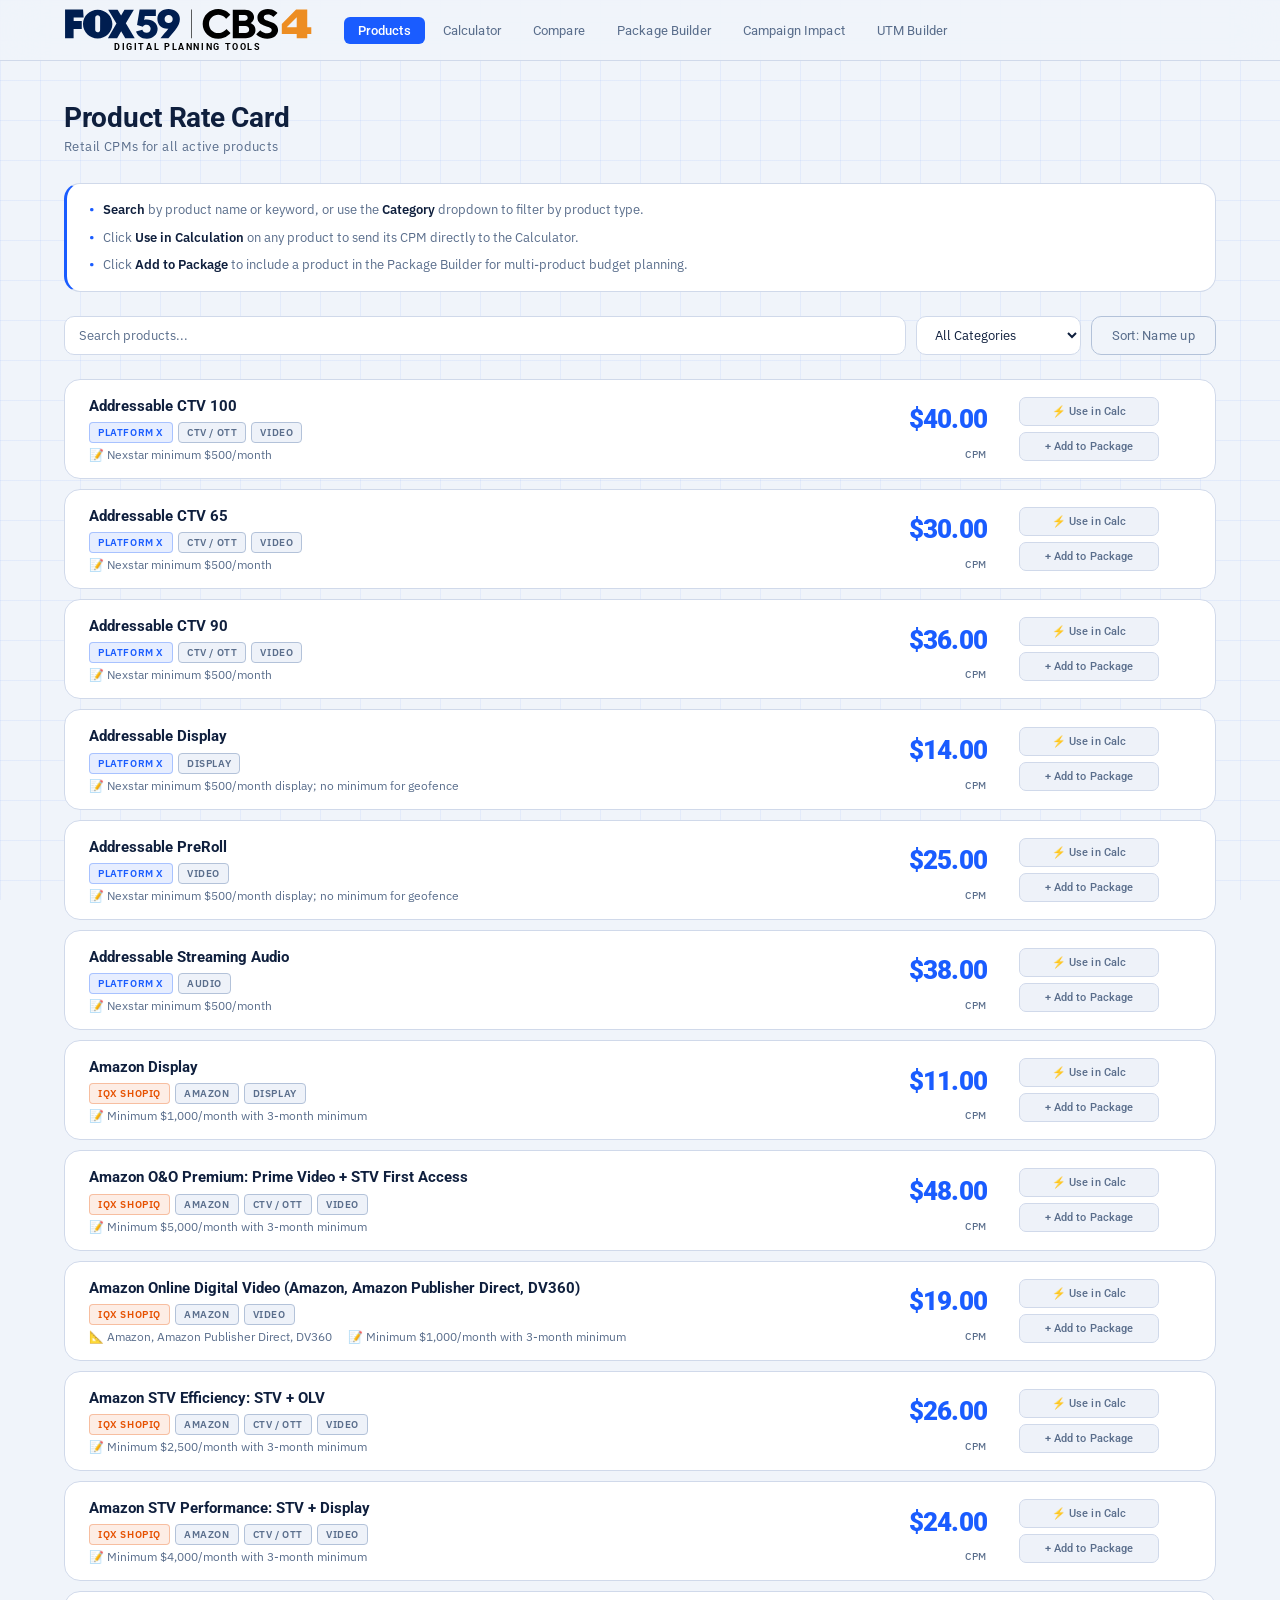
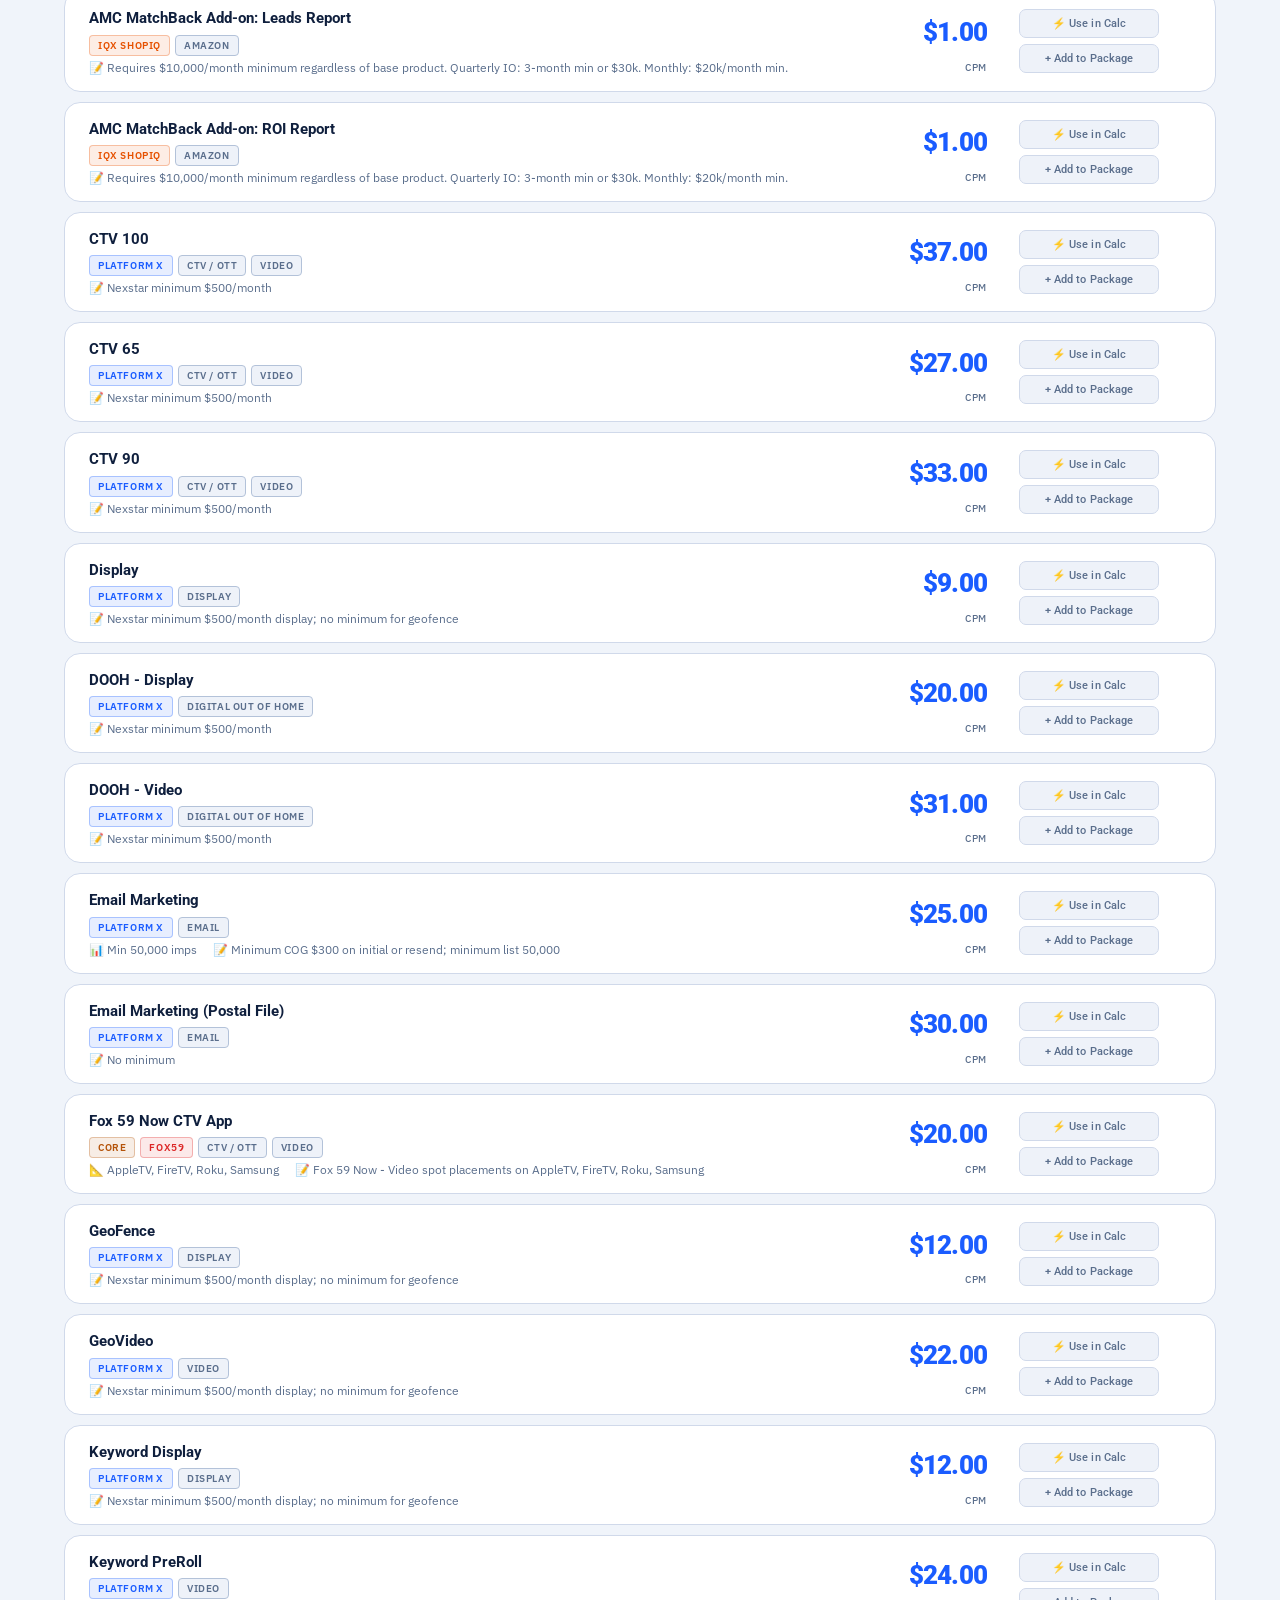
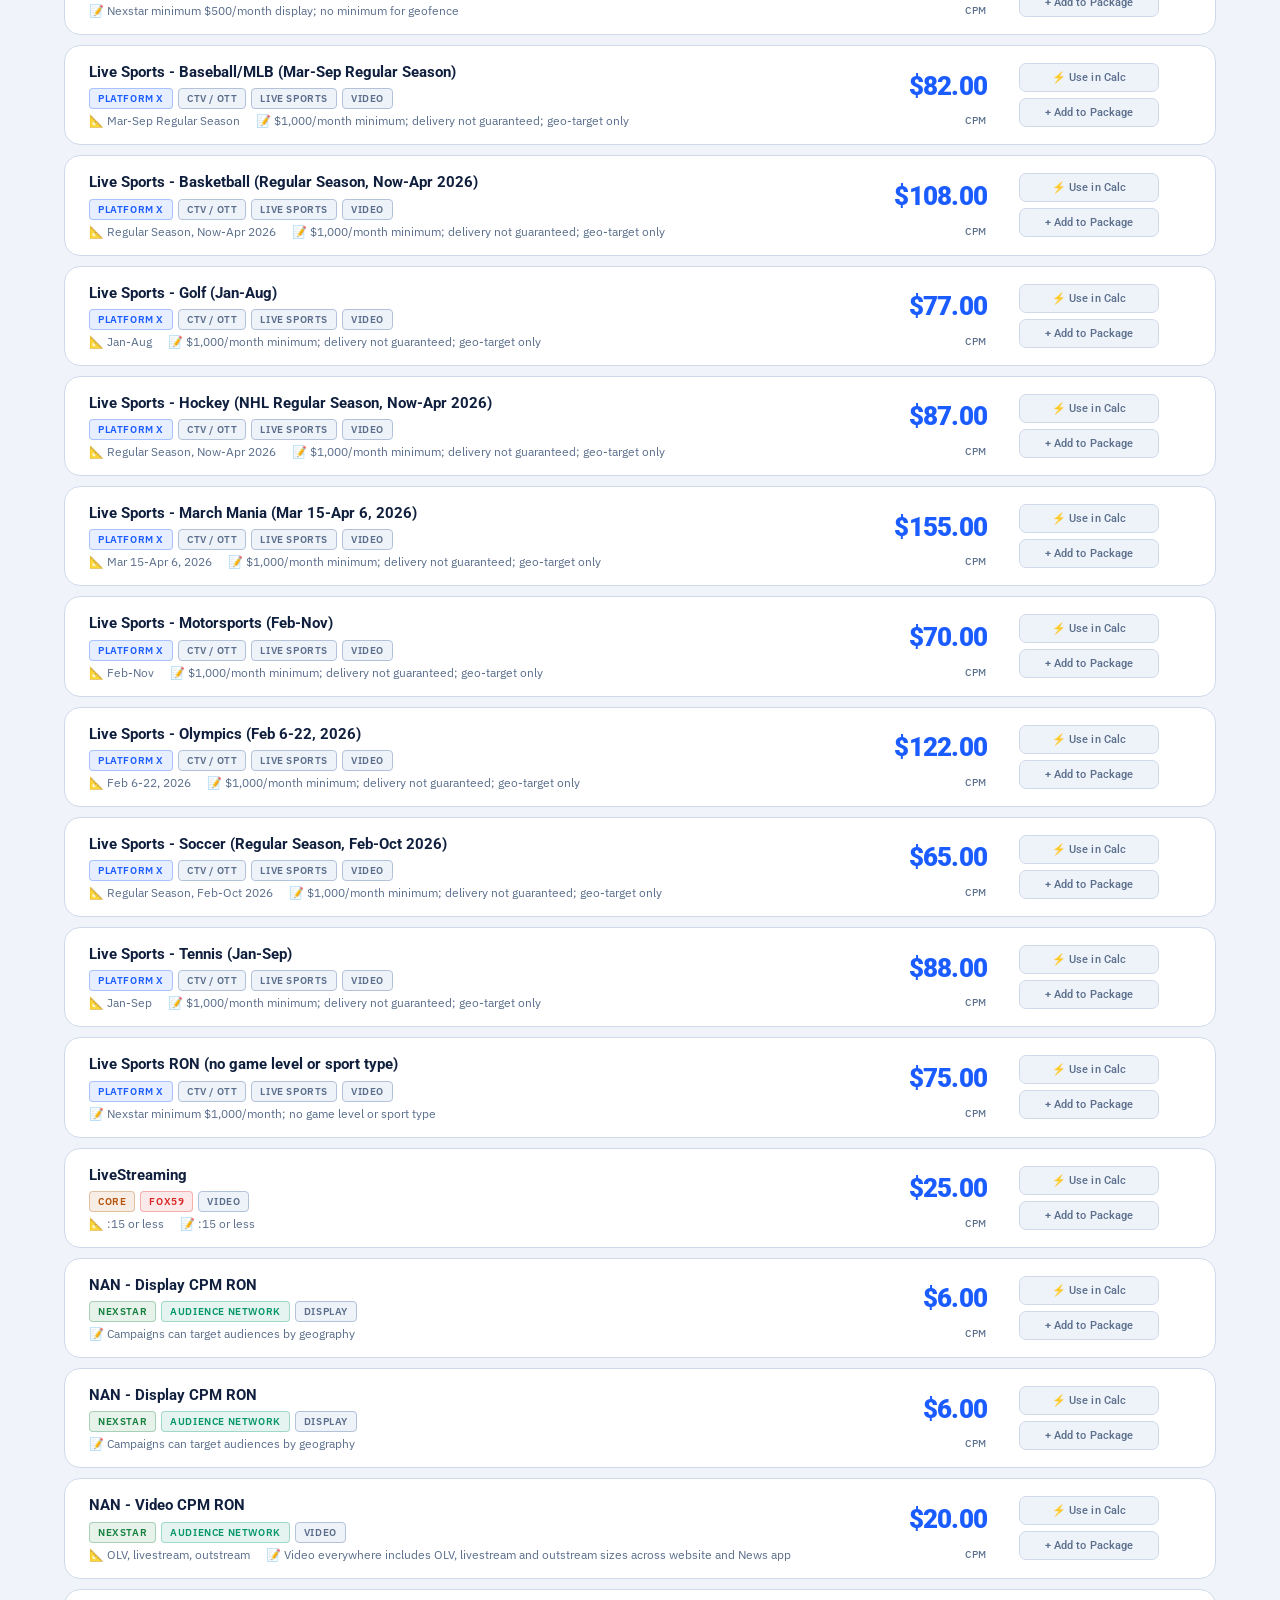
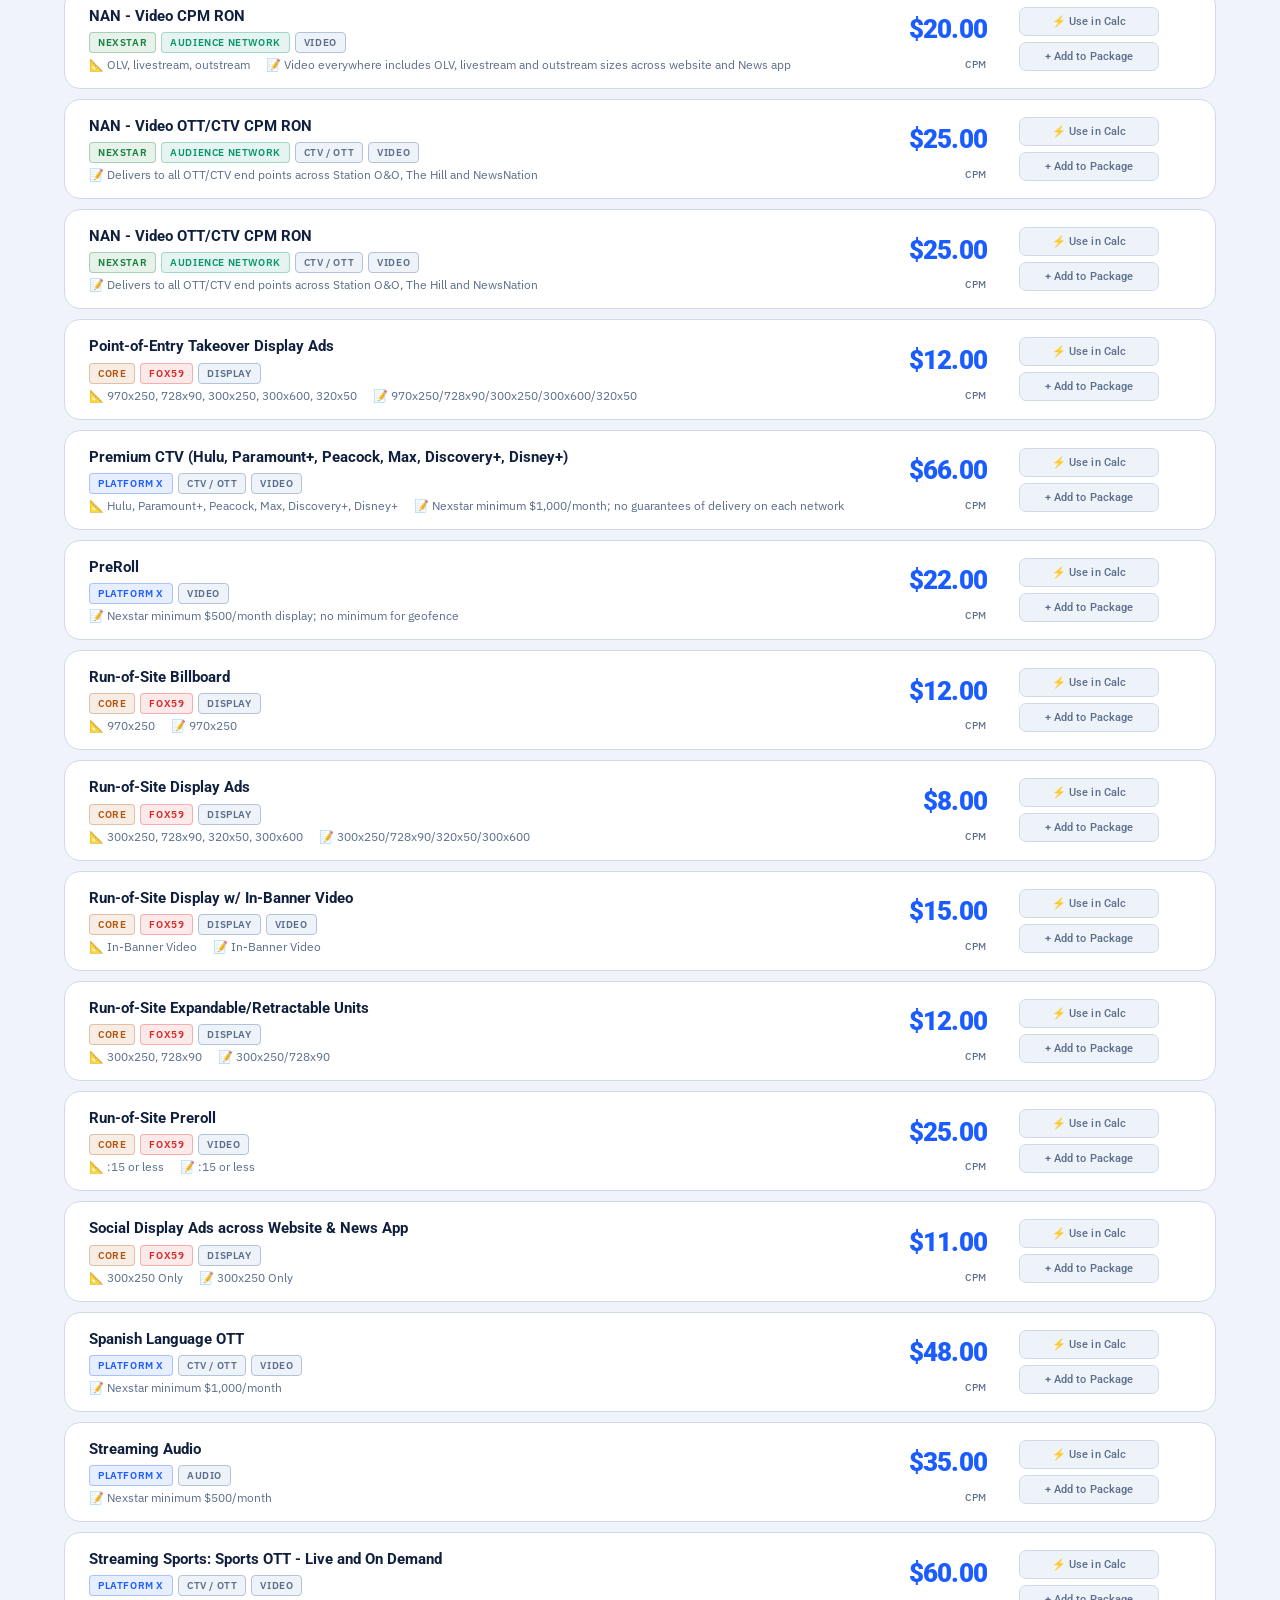
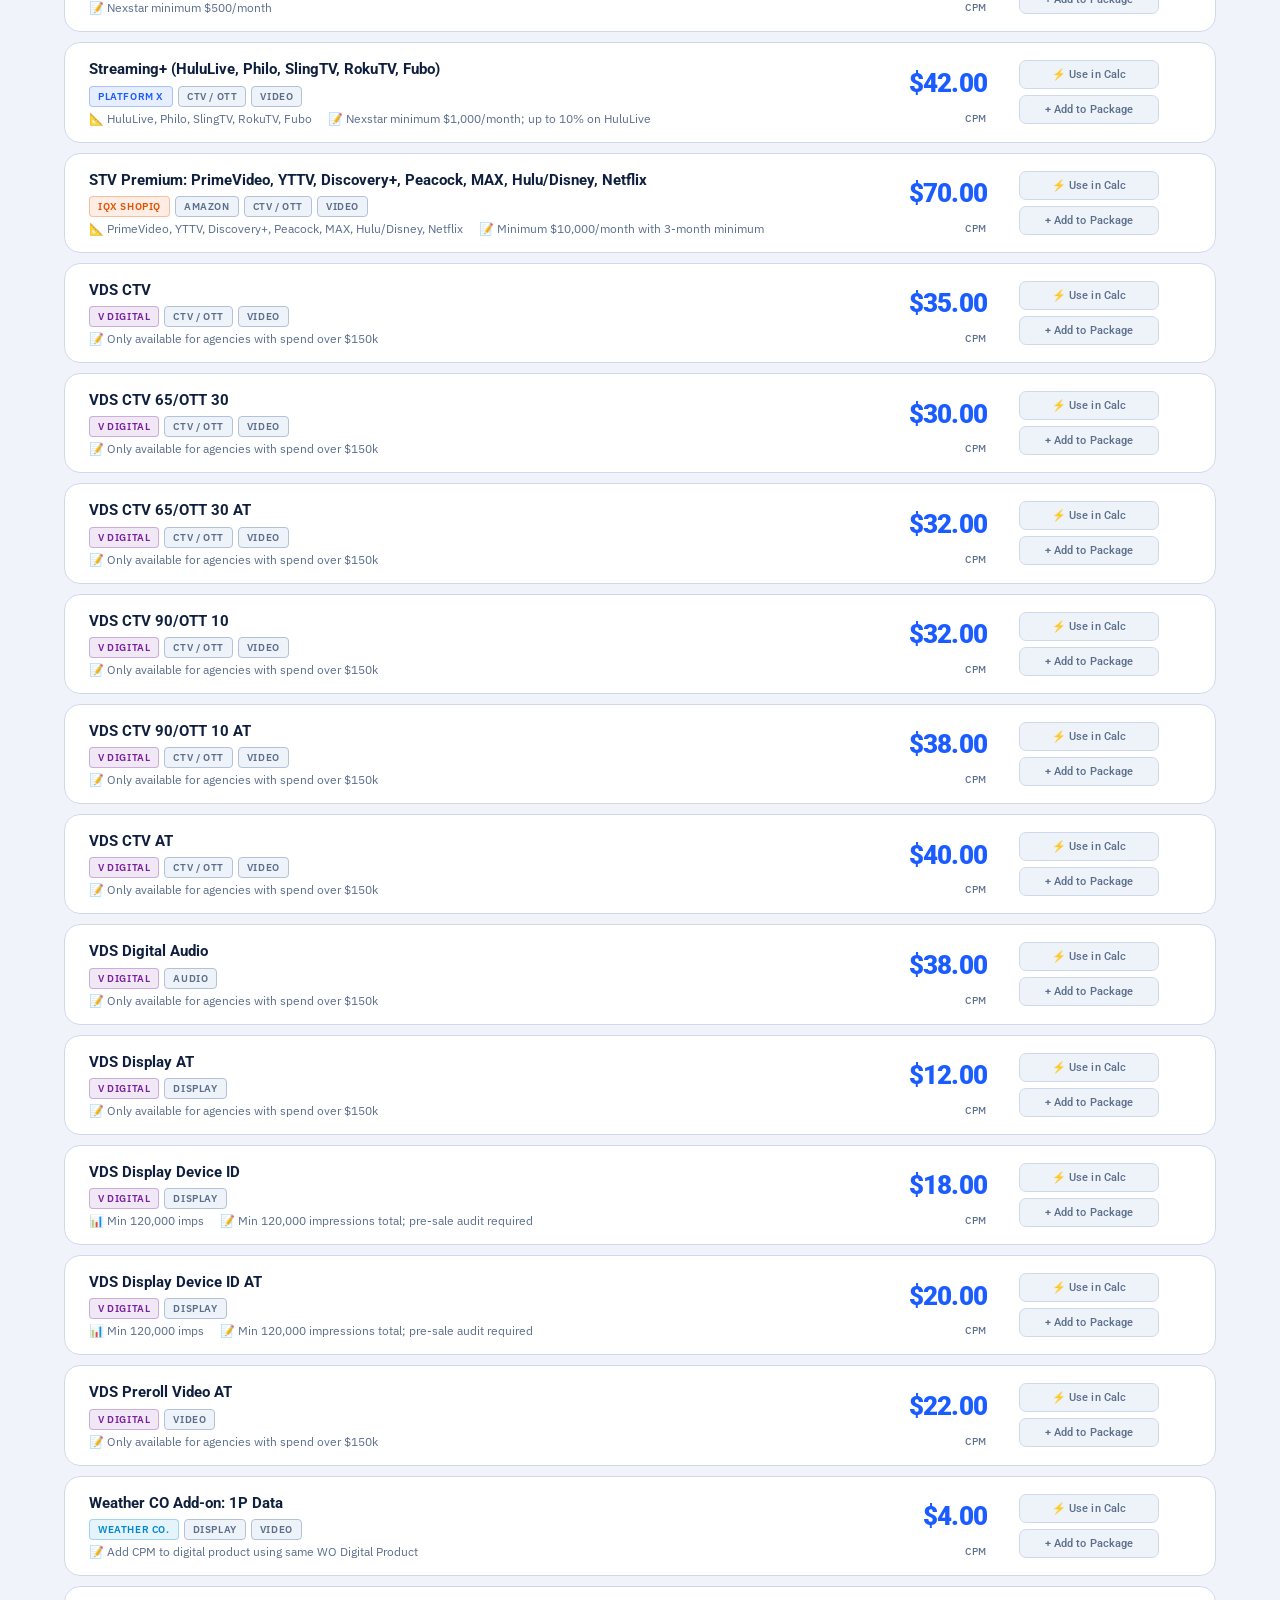
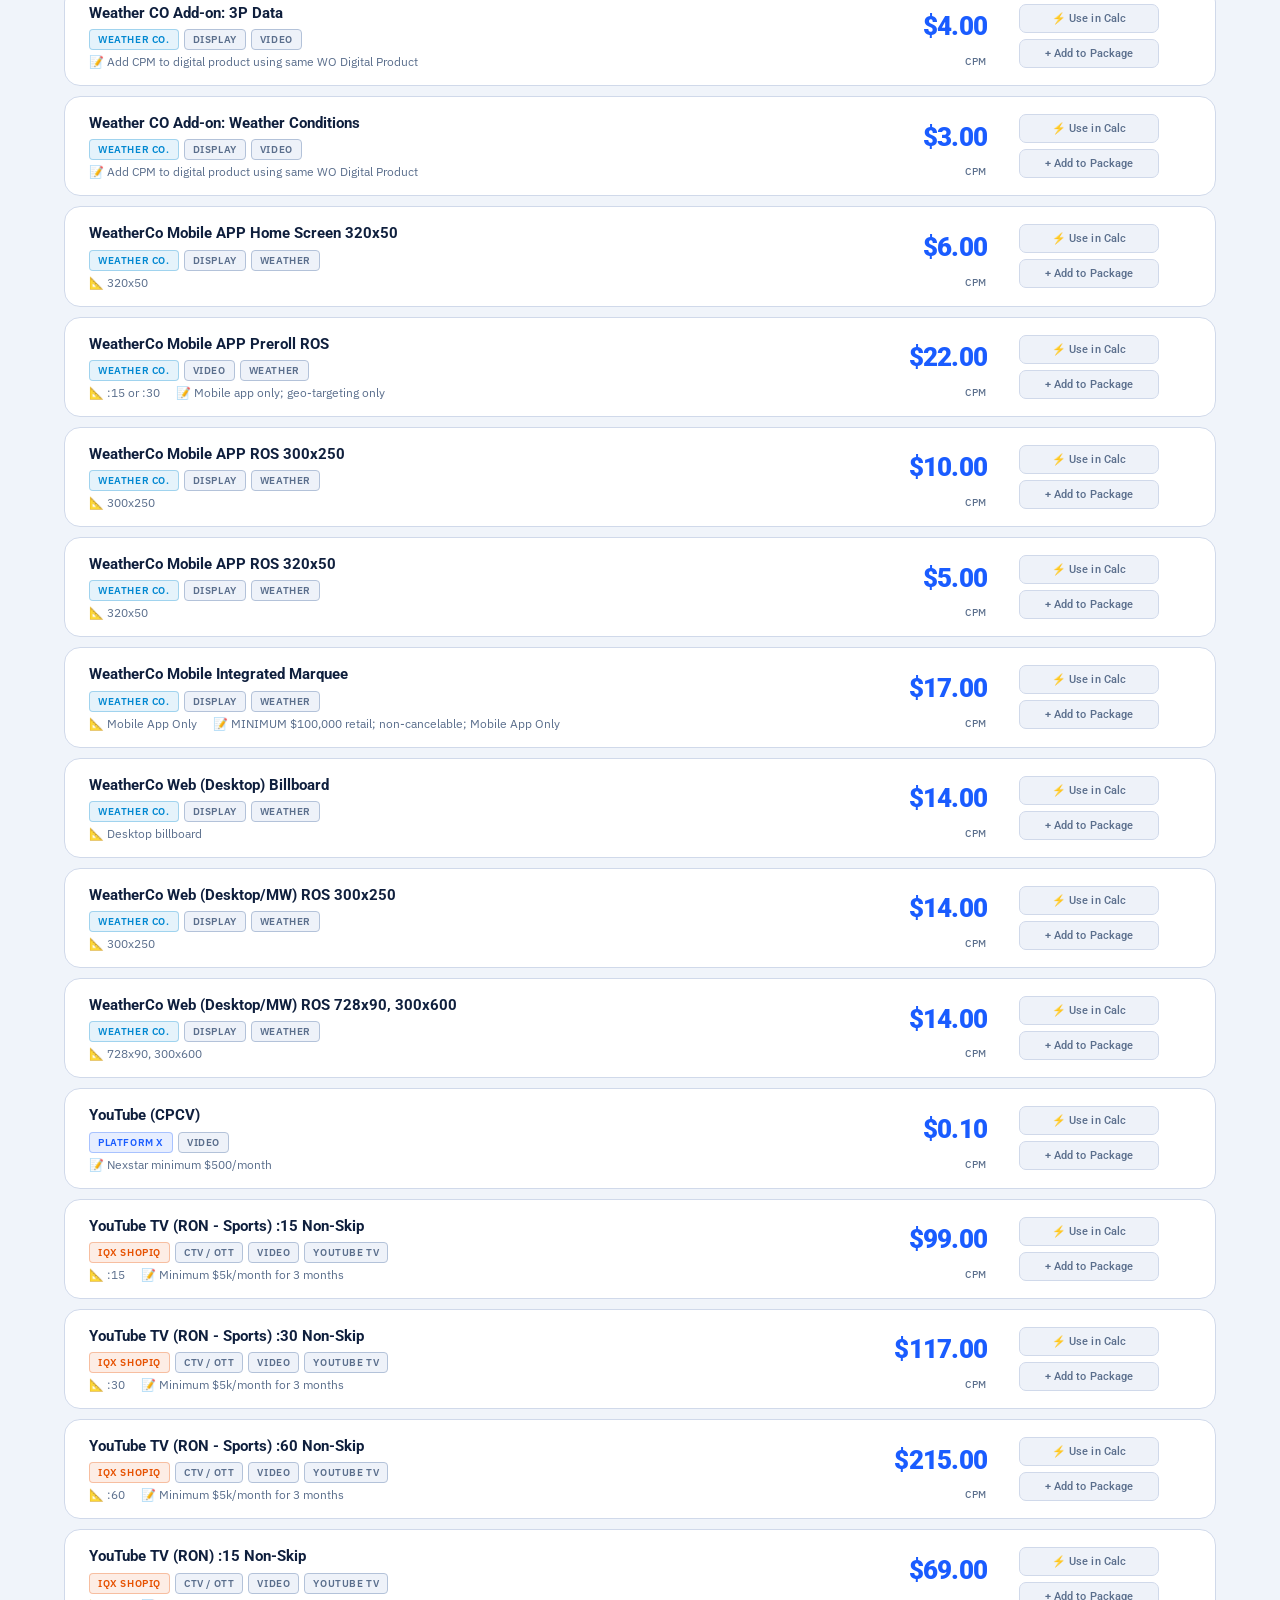
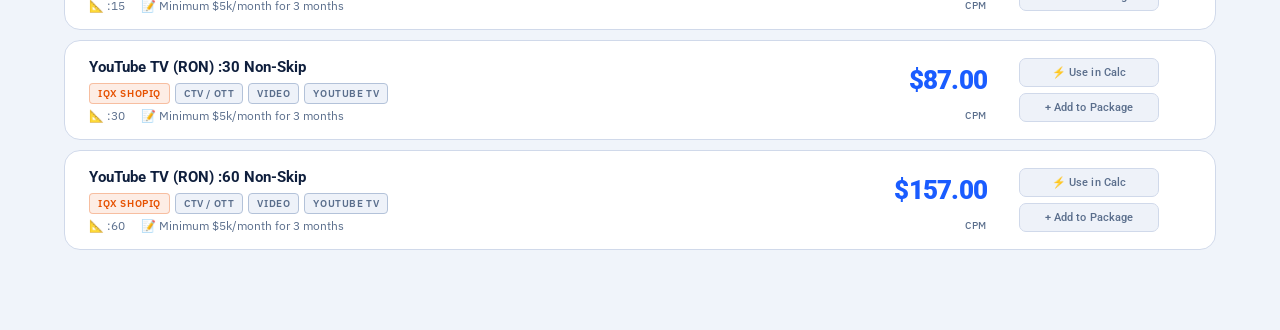
==== commit 41496f11: "Add files via upload" ====
--- a/index.html
+++ b/index.html
@@ -25,7 +25,7 @@
     <div class="header-inner">
       <div class="logo">
         <img src="images/logo.svg" alt="FOX59 CBS4" class="logo-img" />
-        <div class="logo-sub">DIGITAL CALCULATOR</div>
+        <div class="logo-sub">DIGITAL PLANNING TOOLS</div>
       </div>
       <nav>
         <button class="nav-btn active" data-tab="products">Products</button>
@@ -35,7 +35,6 @@
         <button class="nav-btn" data-tab="impact">Campaign Impact</button>
         <button class="nav-btn" data-tab="utm">UTM Builder</button>
       </nav>
-      <div class="header-tag">DIGITAL MEDIA PLANNING TOOL</div>
     </div>
   </header>
 
@@ -506,9 +505,6 @@
 
           <div class="utm-instructions">
             <div class="utm-instr-item">Fill in the fields below to generate a campaign-tagged URL.</div>
-            <div class="utm-instr-item"><strong>Source</strong> identifies where the traffic comes from (e.g. WXIN, Nexstar).</div>
-            <div class="utm-instr-item"><strong>Medium</strong> identifies the ad type (e.g. Display, Preroll, CTV).</div>
-            <div class="utm-instr-item"><strong>Campaign Name</strong> is auto-formatted: spaces become underscores, everything is lowercased.</div>
             <div class="utm-instr-item">Click <strong>Copy URL</strong> to save the link to your <a href="history/" class="utm-history-link">URL History</a>.</div>
           </div>
 
@@ -523,43 +519,48 @@
               <div class="field-hint">Must include https://</div>
             </div>
 
-            <div class="utm-row-2col">
-              <div class="utm-field">
-                <label>Source <span class="utm-required">*</span></label>
-                <select id="utm-source" onchange="buildUtm()">
-                  <option value="">Select source...</option>
-                  <option value="WXIN">WXIN (FOX59)</option>
-                  <option value="WTTV">WTTV (CBS4)</option>
-                  <option value="WXIN_WTTV">WXIN_WTTV (FOX59 + CBS4)</option>
-                  <option value="Nexstar">Nexstar (DMS)</option>
-                  <option value="email">Email</option>
-                  <option value="newsletter">Newsletter</option>
-                  <option value="social">Social</option>
-                  <option value="google">Google</option>
+            <div class="utm-field">
+              <label>Source <span class="utm-required">*</span></label>
+              <select id="utm-source" onchange="buildUtm()">
+                <option value="">Select source...</option>
+                <optgroup label="Nexstar / Station">
+                  <option value="nexstar">nexstar — DMS / NAN Network</option>
+                  <option value="fox59">fox59 — FOX59 Core</option>
+                  <option value="cbs4">cbs4 — CBS4 Core</option>
+                </optgroup>
+                <optgroup label="Paid Platforms">
+                  <option value="google">google — Google Ads / SEM</option>
+                  <option value="amazon">amazon — Amazon ShopIQ</option>
+                  <option value="facebook">facebook — Facebook / Meta</option>
+                  <option value="youtube">youtube — YouTube TrueView</option>
+                </optgroup>
+                <optgroup label="Owned / Other">
+                  <option value="email">email — Email Campaign</option>
+                  <option value="newsletter">newsletter — Newsletter</option>
                   <option value="custom">Custom...</option>
-                </select>
-                <input type="text" id="utm-source-custom" class="utm-custom-input" placeholder="Enter custom source" oninput="buildUtm()" style="display:none;" />
-              </div>
-
-              <div class="utm-field">
-                <label>Medium <span class="utm-required">*</span></label>
-                <select id="utm-medium" onchange="buildUtm()">
-                  <option value="">Select medium...</option>
-                  <option value="display">Display</option>
-                  <option value="preroll">Preroll</option>
-                  <option value="ctv">CTV</option>
-                  <option value="audio">Audio</option>
-                  <option value="email">Email</option>
-                  <option value="social">Social</option>
-                  <option value="sem">SEM</option>
-                  <option value="dooh">DOOH</option>
-                  <option value="native">Native</option>
-                  <option value="youtube_tv">YouTube TV</option>
-                  <option value="amazon">Amazon</option>
+                </optgroup>
+              </select>
+              <input type="text" id="utm-source-custom" class="utm-custom-input" placeholder="Enter custom source" oninput="buildUtm()" style="display:none;" />
+            </div>
+
+            <div class="utm-field">
+              <label>Medium <span class="utm-required">*</span></label>
+              <select id="utm-medium" onchange="buildUtm()">
+                <option value="">Select medium...</option>
+                <optgroup label="GA4 Recognized (auto-categorized)">
+                  <option value="display">display — Banner / Display Ads</option>
+                  <option value="video">video — Preroll / CTV / OTT / YTTV</option>
+                  <option value="cpc">cpc — Paid Search / SEM</option>
+                  <option value="email">email — Email Campaigns</option>
+                  <option value="paid-social">paid-social — Paid Social Ads</option>
+                </optgroup>
+                <optgroup label="Extended (not GA4 default channels)">
+                  <option value="audio">audio — Streaming Audio</option>
+                  <option value="dooh">dooh — Digital Out of Home</option>
                   <option value="custom">Custom...</option>
-                </select>
-                <input type="text" id="utm-medium-custom" class="utm-custom-input" placeholder="Enter custom medium" oninput="buildUtm()" style="display:none;" />
-              </div>
+                </optgroup>
+              </select>
+              <input type="text" id="utm-medium-custom" class="utm-custom-input" placeholder="Enter custom medium" oninput="buildUtm()" style="display:none;" />
             </div>
 
             <div class="utm-field">
@@ -568,7 +569,7 @@
                 <span class="input-prefix">&#128203;</span>
                 <input type="text" id="utm-campaign" placeholder="e.g. Golf Card Promo" oninput="buildUtm()" />
               </div>
-              <div class="field-hint">Spaces become underscores, auto-lowercased</div>
+              <div class="field-hint">Auto-formatted as <strong>nexstar_</strong>your_campaign_name in the URL</div>
             </div>
 
             <div class="utm-field">
--- a/styles.css
+++ b/styles.css
@@ -3063,3 +3063,58 @@
   text-decoration: none;
 }
 .utm-history-link:hover { text-decoration: underline; }
+
+/* ── UTM: match form card height to output column ── */
+.utm-layout {
+  align-items: stretch;
+}
+
+/* Output column stretches, QR card fills remaining space */
+.utm-output-col {
+  height: 100%;
+}
+
+.utm-qr-card {
+  flex: 1;
+  display: flex;
+  flex-direction: column;
+}
+
+.utm-qr-wrap {
+  flex: 1;
+}
+
+/* Form card fills full height of the grid row */
+.utm-form-card--stretch {
+  height: 100%;
+  box-sizing: border-box;
+}
+
+/* UTM dropdown optgroup styling */
+.utm-field optgroup {
+  font-size: 11px;
+  font-weight: 700;
+  color: var(--text-muted);
+  text-transform: uppercase;
+  letter-spacing: .05em;
+}
+
+.utm-field select option {
+  font-size: 13px;
+  font-weight: 400;
+  color: var(--text);
+}
+
+/* Addon minimum spend warning */
+.pkg-addon-min-warn {
+  font-size: 11px;
+  font-weight: 500;
+  color: #b45309;
+  background: rgba(245,158,11,.1);
+  border: 1px solid rgba(245,158,11,.3);
+  border-radius: var(--radius);
+  padding: 6px 10px;
+  margin: 4px 0 6px 25px;
+  line-height: 1.5;
+}
+.pkg-addon-min-warn strong { color: #92400e; }
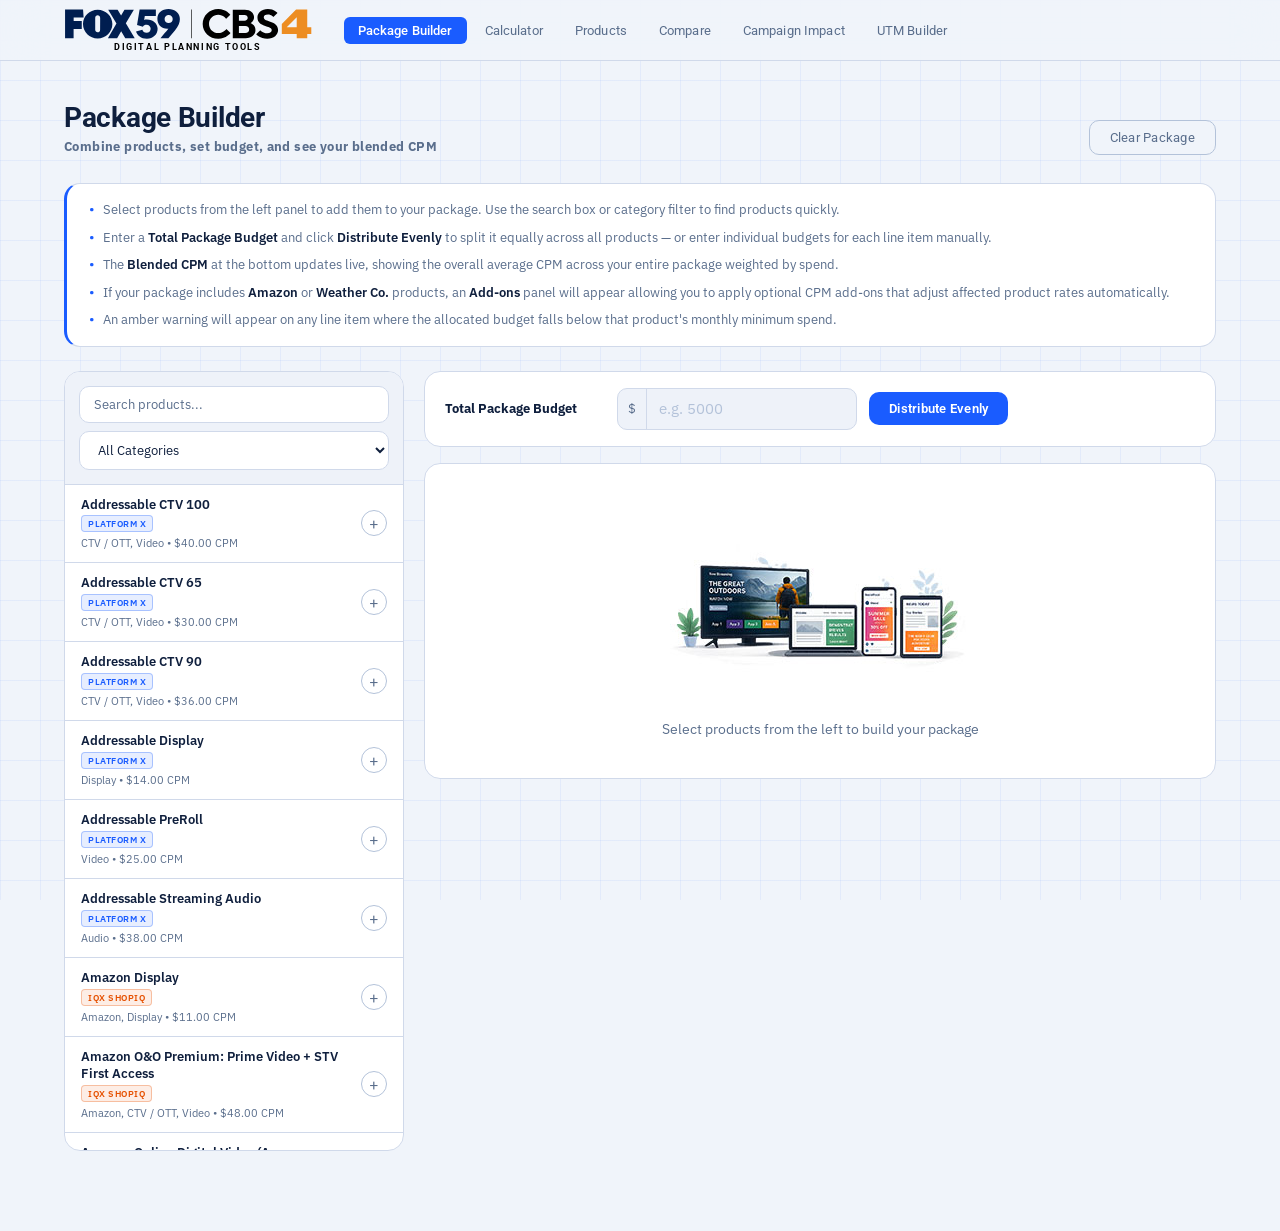
==== commit 672a9f9f: "Add files via upload" ====
--- a/index.html
+++ b/index.html
@@ -28,10 +28,10 @@
         <div class="logo-sub">DIGITAL PLANNING TOOLS</div>
       </div>
       <nav>
-        <button class="nav-btn active" data-tab="products">Products</button>
+        <button class="nav-btn active" data-tab="package">Package Builder</button>
         <button class="nav-btn" data-tab="calculator">Calculator</button>
+        <button class="nav-btn" data-tab="products">Products</button>
         <button class="nav-btn" data-tab="compare">Compare</button>
-        <button class="nav-btn" data-tab="package">Package Builder</button>
         <button class="nav-btn" data-tab="impact">Campaign Impact</button>
         <button class="nav-btn" data-tab="utm">UTM Builder</button>
       </nav>
@@ -41,7 +41,7 @@
   <main>
 
     <!-- PRODUCTS TAB -->
-    <section class="tab-section active" id="tab-products">
+    <section class="tab-section" id="tab-products">
       <div class="section-header">
         <div>
           <h1>Product Rate Card</h1>
@@ -194,7 +194,7 @@
     </section>
 
     <!-- PACKAGE BUILDER TAB -->
-    <section class="tab-section" id="tab-package">
+    <section class="tab-section active" id="tab-package">
       <div class="section-header">
         <div>
           <h1>Package Builder</h1>
--- a/styles.css
+++ b/styles.css
@@ -3118,3 +3118,9 @@
   line-height: 1.5;
 }
 .pkg-addon-min-warn strong { color: #92400e; }
+
+/* Hide UTM Builder on mobile */
+@media (max-width: 768px) {
+  .nav-btn[data-tab="utm"] { display: none; }
+  #tab-utm { display: none !important; }
+}
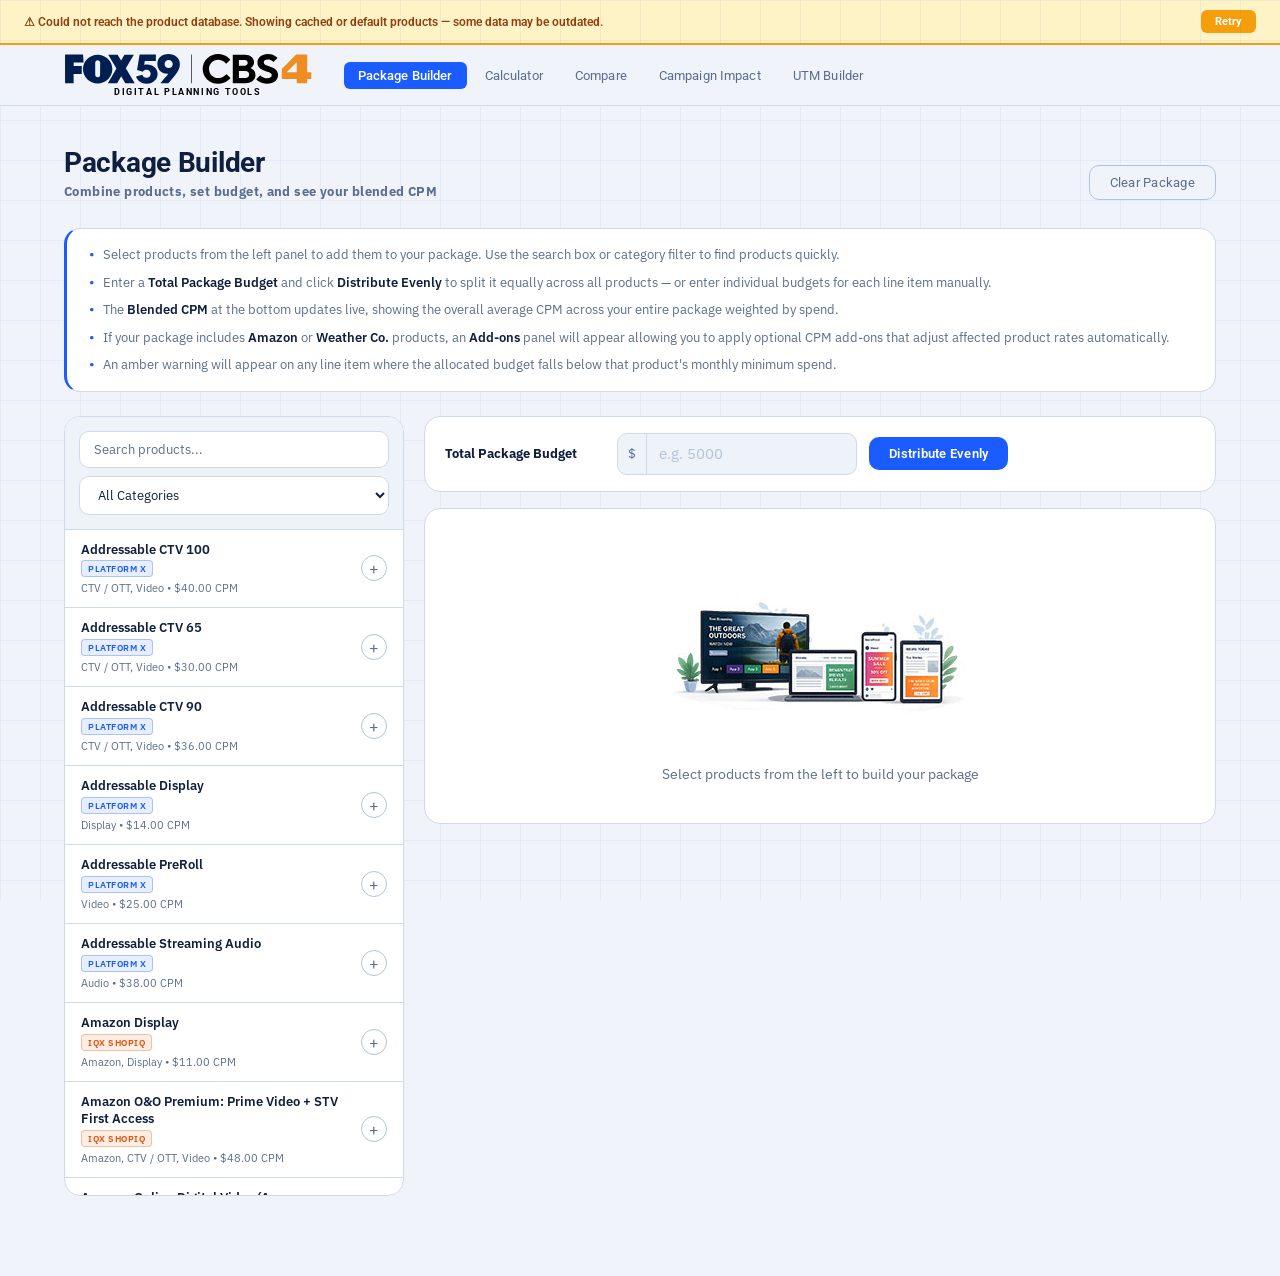
==== commit b88ca471: "Add files via upload" ====
--- a/index.html
+++ b/index.html
@@ -19,6 +19,18 @@
   <link rel="manifest" href="manifest.json" />
 </head>
 <body>
+  <!-- ── Product loading overlay ── -->
+  <div id="products-loading-overlay" style="display:none;position:fixed;inset:0;z-index:500;background:rgba(15,31,61,.72);backdrop-filter:blur(4px);align-items:center;justify-content:center;flex-direction:column;gap:16px;">
+    <div style="width:44px;height:44px;border:4px solid rgba(255,255,255,.2);border-top-color:#fff;border-radius:50%;animation:spin .7s linear infinite;"></div>
+    <div style="color:#fff;font-family:var(--font-display);font-size:14px;font-weight:600;letter-spacing:.05em;">Loading products...</div>
+  </div>
+
+  <!-- ── Fallback banner ── -->
+  <div id="fallback-banner" style="display:none;background:#fef3c7;border-bottom:2px solid #f59e0b;padding:10px 24px;align-items:center;justify-content:space-between;gap:12px;font-size:12px;color:#92400e;font-family:var(--font-display);font-weight:600;">
+    <span>⚠ Could not reach the product database. Showing cached or default products — some data may be outdated.</span>
+    <button onclick="location.reload()" style="background:#f59e0b;color:#fff;border:none;border-radius:6px;padding:5px 14px;font-size:11px;font-weight:700;cursor:pointer;font-family:var(--font-display);">Retry</button>
+  </div>
+
   <div class="bg-grid"></div>
 
   <header>
@@ -30,7 +42,6 @@
       <nav>
         <button class="nav-btn active" data-tab="package">Package Builder</button>
         <button class="nav-btn" data-tab="calculator">Calculator</button>
-        <button class="nav-btn" data-tab="products">Products</button>
         <button class="nav-btn" data-tab="compare">Compare</button>
         <button class="nav-btn" data-tab="impact">Campaign Impact</button>
         <button class="nav-btn" data-tab="utm">UTM Builder</button>
@@ -319,6 +330,14 @@
                 </div>
               </div>
               <div class="field-hint">Select counties to auto-fill, or enter a custom audience size</div>
+            </div>
+            <div class="impact-field">
+              <label>Target Impressions per Person</label>
+              <div class="input-row">
+                <span class="input-prefix">#</span>
+                <input type="number" id="ci-freq-per-person" placeholder="e.g. 5" step="1" min="1" max="30" value="5" oninput="calcImpact()" />
+              </div>
+              <div class="field-hint">Industry standard: 3&ndash;5 impressions per person for brand awareness</div>
             </div>
             <div class="impact-field">
               <label>Total Impressions</label>
@@ -364,6 +383,16 @@
 
             <div class="impact-results-grid">
               <div class="impact-result-item">
+                <div class="impact-result-label">Audience Size</div>
+                <div class="impact-result-value" id="ci-display-audience">—</div>
+                <div class="impact-result-sub">Target market / DMA</div>
+              </div>
+              <div class="impact-result-item">
+                <div class="impact-result-label">Total Impressions</div>
+                <div class="impact-result-value" id="ci-display-impressions">—</div>
+                <div class="impact-result-sub">Planned campaign impressions</div>
+              </div>
+              <div class="impact-result-item">
                 <div class="impact-result-label">Estimated Reach</div>
                 <div class="impact-result-value" id="ci-reach">—</div>
                 <div class="impact-result-sub" id="ci-reach-pct">Enter values to calculate</div>
@@ -379,9 +408,9 @@
                 <div class="impact-result-sub">Saw ad 3+ times</div>
               </div>
               <div class="impact-result-item">
-                <div class="impact-result-label">Imps Needed for Goal</div>
+                <div class="impact-result-label">Impressions vs. 5x Goal</div>
                 <div class="impact-result-value" id="ci-imps-needed">—</div>
-                <div class="impact-result-sub" id="ci-imps-needed-sub"></div>
+                <div class="impact-result-sub" id="ci-imps-needed-sub">Enter values to calculate</div>
               </div>
             </div>
           </div>
--- a/styles.css
+++ b/styles.css
@@ -1832,9 +1832,7 @@
   font-size: 12px;
   color: var(--text-muted);
   text-align: center;
-  white-space: nowrap;
-  overflow: hidden;
-  text-overflow: ellipsis;
+  white-space: pre-line;
   max-width: 100%;
   line-height: 1.5;
 }
@@ -3124,3 +3122,27 @@
   .nav-btn[data-tab="utm"] { display: none; }
   #tab-utm { display: none !important; }
 }
+
+/* Lock campaign impact result cards to fixed height */
+.impact-result-item {
+  min-height: 90px;
+  display: flex;
+  flex-direction: column;
+  justify-content: flex-start;
+}
+
+.impact-result-value {
+  min-height: 32px;
+  white-space: nowrap;
+  overflow: hidden;
+  text-overflow: ellipsis;
+}
+
+.impact-result-sub {
+  min-height: 16px;
+}
+
+/* Loading spinner */
+@keyframes spin {
+  to { transform: rotate(360deg); }
+}
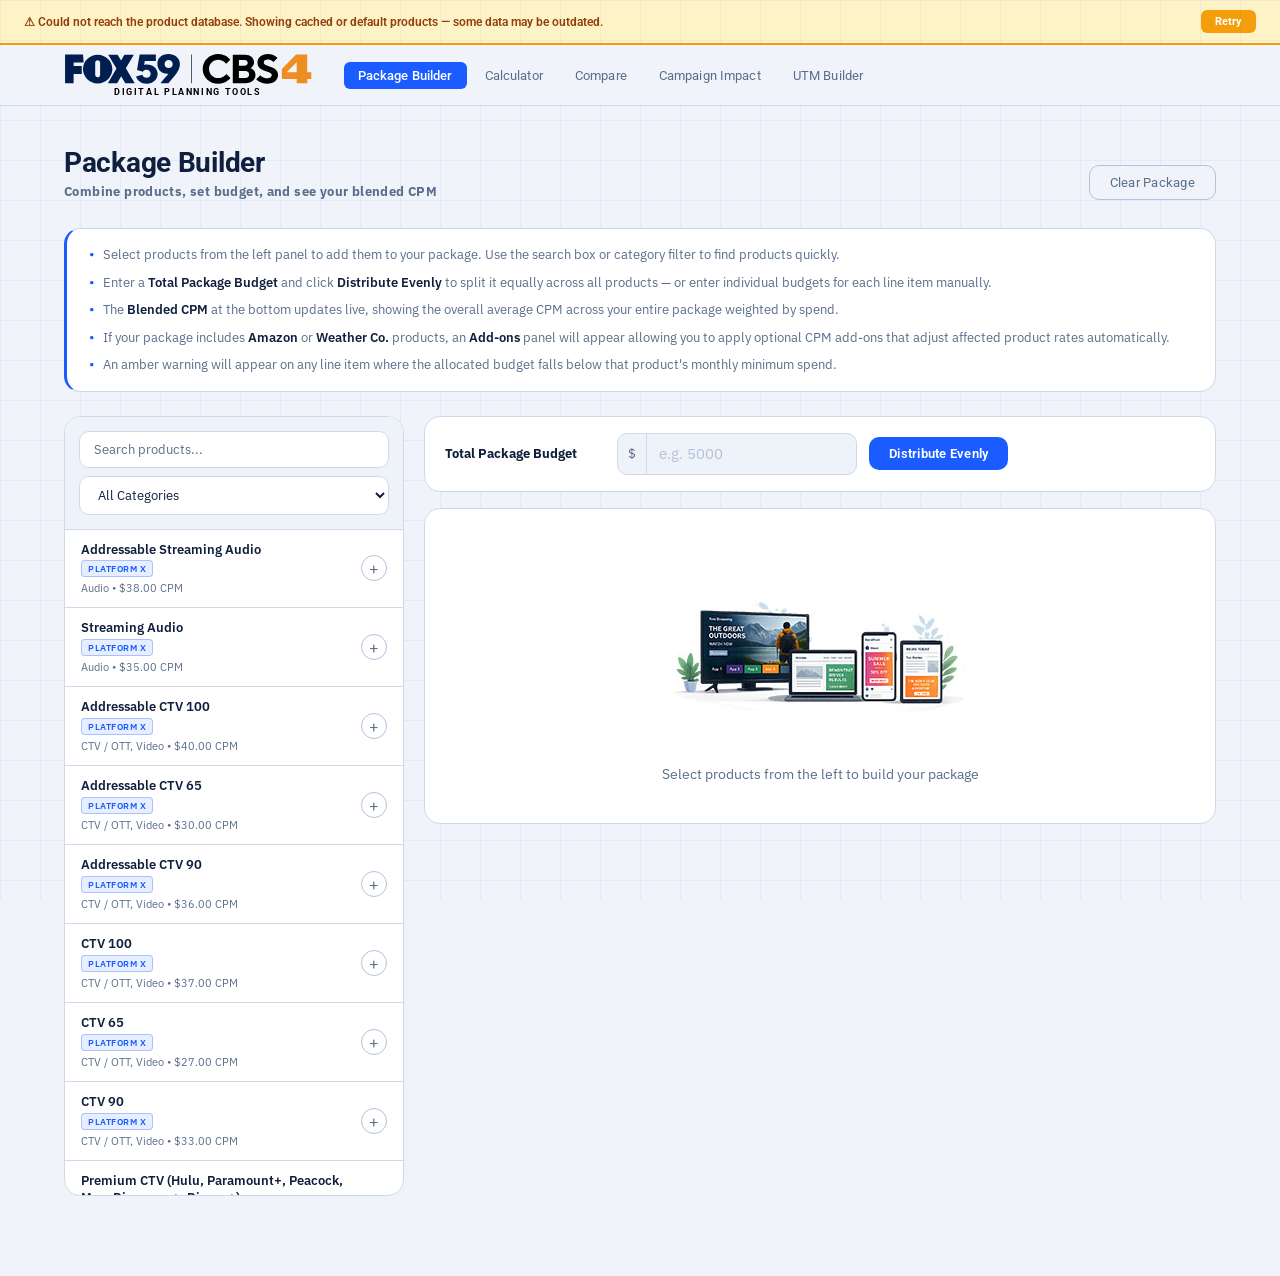
==== commit d699a8da: "Calculator: formula diagram is now interactive — click CPM, Cost, or Impressions to select solve tar" ====
--- a/index.html
+++ b/index.html
@@ -86,7 +86,7 @@
 
       <!-- Instructions above the main layout -->
       <div class="page-instructions">
-        <div class="pi-item">Select <strong>Solve for CPM</strong>, <strong>Solve for Cost</strong>, or <strong>Solve for Impressions</strong> depending on what you want to calculate — then enter values in the other two fields and click <strong>Calculate</strong>.</div>
+        <div class="pi-item">Click <strong>CPM</strong>, <strong>Cost</strong>, or <strong>Impressions</strong> in the formula above to choose what to solve for — then enter values in the other two fields and click <strong>Calculate</strong>.</div>
         <div class="pi-item">Use <strong>Quick Fill from Products</strong> on the right to pre-load any product's CPM. Use the category dropdown to narrow the list.</div>
         <div class="pi-item">If a spend minimum applies to the loaded product, a warning will appear below the result if your calculated cost falls short.</div>
       </div>
@@ -109,16 +109,17 @@
             <button class="calc-context-clear" id="calcContextClear">x Clear</button>
           </div>
           <div class="calc-formula">
-            <span class="formula-part" data-field="cpm">CPM</span>
+            <span class="formula-part" data-field="cpm" onclick="setSolveFor('cpm')" title="Click to solve for CPM">CPM</span>
             <span class="formula-op">=</span>
             <div class="formula-fraction">
-              <span class="formula-part" data-field="cost">Cost</span>
+              <span class="formula-part" data-field="cost" onclick="setSolveFor('cost')" title="Click to solve for Cost">Cost</span>
               <span class="formula-divider"></span>
-              <span class="formula-part" data-field="impressions">Impressions</span>
+              <span class="formula-part" data-field="impressions" onclick="setSolveFor('impressions')" title="Click to solve for Impressions">Impressions</span>
             </div>
             <span class="formula-op">x</span>
             <span class="formula-const">1,000</span>
           </div>
+          <div class="calc-formula-hint">Click a value above to solve for it</div>
           <div class="calc-inputs">
             <div class="calc-field" id="field-cpm">
               <label>CPM <span class="field-badge">solve</span></label>
@@ -126,7 +127,6 @@
                 <span class="input-prefix">$</span>
                 <input type="number" id="input-cpm" placeholder="--" step="0.01" min="0" />
               </div>
-              <button class="solve-btn active" data-target="cpm">Solve for CPM</button>
             </div>
             <div class="calc-field" id="field-cost">
               <label>Total Cost <span class="field-badge"></span></label>
@@ -134,7 +134,6 @@
                 <span class="input-prefix">$</span>
                 <input type="number" id="input-cost" placeholder="--" step="100" min="0" />
               </div>
-              <button class="solve-btn" data-target="cost">Solve for Cost</button>
             </div>
             <div class="calc-field" id="field-impressions">
               <label>Impressions <span class="field-badge"></span></label>
@@ -142,7 +141,6 @@
                 <span class="input-prefix">#</span>
                 <input type="number" id="input-impressions" placeholder="--" step="1000" min="0" />
               </div>
-              <button class="solve-btn" data-target="impressions">Solve for Impressions</button>
             </div>
           </div>
           <div class="calc-actions">
@@ -246,7 +244,7 @@
             <div class="pkg-budget-label">Total Package Budget</div>
             <div class="input-row pkg-budget-input">
               <span class="input-prefix">$</span>
-              <input type="number" id="pkgBudget" placeholder="e.g. 5000" step="100" min="0" />
+              <input type="number" id="pkgBudget" placeholder="e.g. 5000" step="100" min="0" oninput="onMasterBudgetChange()" />
             </div>
             <button class="btn-primary" id="pkgDistribute">Distribute Evenly</button>
           </div>
@@ -282,6 +280,10 @@
               <div class="pkg-summary-item">
                 <div class="pkg-summary-label">Products in Package</div>
                 <div class="pkg-summary-value" id="pkgProductCount">0</div>
+              </div>
+              <div class="pkg-summary-item pkg-summary-item--full">
+                <div class="pkg-summary-label">Budget Allocated</div>
+                <div class="pkg-summary-value" id="pkgPctAllocated">—</div>
               </div>
             </div>
           </div>
--- a/styles.css
+++ b/styles.css
@@ -459,13 +459,29 @@
   border: 2px solid var(--border2);
   color: var(--text-muted);
   transition: all .2s;
-  cursor: default;
+  cursor: pointer;
+  user-select: none;
+}
+.formula-part:hover {
+  border-color: var(--accent);
+  color: var(--accent);
+  background: rgba(26,92,255,.05);
 }
 .formula-part.solving {
   border-color: var(--accent);
   color: var(--accent);
   background: rgba(26,92,255,.08);
   box-shadow: 0 0 16px rgba(26,92,255,.15);
+}
+
+/* Hint text below formula */
+.calc-formula-hint {
+  font-size: 11px;
+  color: var(--text-muted);
+  text-align: center;
+  margin-top: -4px;
+  font-style: italic;
+  letter-spacing: .03em;
 }
 
 .formula-op, .formula-const {
@@ -1226,7 +1242,7 @@
 /* Line item header row */
 .pkg-line-header {
   display: grid;
-  grid-template-columns: 1fr 90px 180px 130px 40px;
+  grid-template-columns: 1fr 90px 1fr;
   gap: 12px;
   padding: 10px 16px;
   background: var(--surface2);
@@ -1241,7 +1257,7 @@
 /* Individual line item */
 .pkg-line-item {
   display: grid;
-  grid-template-columns: 1fr 90px 180px 130px 40px;
+  grid-template-columns: 1fr 90px 1fr;
   gap: 12px;
   padding: 14px 16px;
   border-bottom: 1px solid var(--border);
@@ -1307,6 +1323,13 @@
   gap: 24px;
 }
 
+.pkg-summary-item--full {
+  grid-column: 1 / -1;
+  text-align: center;
+  padding-top: 16px;
+  border-top: 1px solid var(--border);
+}
+
 @media (max-width: 640px) {
   .pkg-summary-grid { grid-template-columns: repeat(2, 1fr); }
 }
@@ -1317,8 +1340,6 @@
   gap: 4px;
 }
 .pkg-summary-item.highlight {
-  border-left: 3px solid var(--accent);
-  padding-left: 14px;
 }
 
 .pkg-summary-label {
@@ -2069,7 +2090,7 @@
 /* Input suffix (e.g. % on completion rate) */
 .input-suffix {
   background: var(--surface2);
-  border: 1px solid var(--border);
+  /*border: 1px solid var(--border);*/
   border-left: none;
   border-radius: 0 var(--radius) var(--radius) 0;
   padding: 0 12px;
@@ -2497,14 +2518,14 @@
     gap: 6px 8px;
   }
 
-  .pkg-line-name        { grid-column: 1 / -1; grid-row: 1; }
+  .pkg-line-name        { grid-column: 1;       grid-row: 1; align-self: start; }
   .pkg-line-cpm         { grid-column: 1;       grid-row: 2; align-self: center; }
-  .pkg-line-budget      { grid-column: 1;       grid-row: 3; }
-  .pkg-line-impressions { grid-column: 1;       grid-row: 4; font-size: 12px; }
+  .pkg-line-budget      { grid-column: 1 / -1;  grid-row: 3; }
+  .pkg-line-impressions { grid-column: 1 / -1;  grid-row: 4; font-size: 12px; }
   .pkg-line-remove      {
     grid-column: 2;
-    grid-row: 3;
-    align-self: center;
+    grid-row: 1;
+    align-self: start;
     justify-self: end;
   }
 
@@ -2513,6 +2534,21 @@
     width: 32px;
     height: 32px;
     flex-shrink: 0;
+  }
+}
+
+/* Mobile: % symbol on left as prefix — override desktop right-suffix */
+@media (max-width: 768px) {
+  .pkg-pct-label {
+    order: -1;
+    border-left: none;
+    border-right: 1px solid var(--border);
+  }
+  .pkg-pct-field {
+    order: 1;
+    text-align: left;
+    flex: 1;
+    width: auto;
   }
 }
 
@@ -3146,3 +3182,143 @@
 @keyframes spin {
   to { transform: rotate(360deg); }
 }
+
+/* ── Package Builder: budget/pct split field ── */
+.pkg-budget-split {
+  display: flex;
+  flex-direction: column;
+  gap: 5px;
+}
+
+.pkg-budget-dollar { flex: 1; }
+
+.pkg-budget-pct {
+  /* Uses .input-row for border/background — no separate box needed */
+}
+
+.pkg-pct-field {
+  border: none;
+  background: transparent;
+  padding: 6px 4px;
+  font-family: var(--font-display);
+  font-size: 13px;
+  color: var(--text);
+  width: 72px;
+  outline: none;
+  text-align: left;
+}
+.pkg-pct-field::-webkit-inner-spin-button,
+.pkg-pct-field::-webkit-outer-spin-button { opacity: 1; }
+
+/* pkg-budget-pct suffix inherits from .input-suffix above */
+
+/* Pct summary states */
+.pkg-pct-ok    { color: #10b981 !important; }
+.pkg-pct-under { color: var(--amber) !important; }
+.pkg-pct-over  { color: #e03e3e !important; font-size: 13px !important; }
+
+/* ── Package Builder: budget/pct — desktop only ── */
+@media (min-width: 769px) {
+  /* Normalize font size across all three allocation states */
+  .pkg-pct-ok    { color: #10b981 !important; font-size: 26px !important; }
+  .pkg-pct-under { color: var(--amber) !important; font-size: 26px !important; }
+  .pkg-pct-over  { color: #e03e3e !important; font-size: 26px !important; }
+
+  /* Side-by-side $ and % inputs */
+  .pkg-budget-split {
+    flex-direction: row;
+    gap: 8px;
+    align-items: center;
+  }
+
+  .pkg-budget-dollar { flex: 1; }
+
+  .pkg-budget-pct {
+    flex-shrink: 0;
+  }
+
+  .pkg-pct-field {
+    text-align: left;
+    width: 72px;
+  }
+
+  /* Wrap: $ + % side by side, impressions below */
+  .pkg-line-budget-wrap {
+    display: flex;
+    flex-direction: column;
+    gap: 6px;
+  }
+
+  .pkg-line-imps-below {
+    font-family: var(--font-mono);
+    font-size: 15px;
+    color: var(--text-muted);
+    text-align: left;
+  }
+
+  .pkg-line-imps-below.has-value {
+    color: var(--text);
+    font-weight: 500;
+  }
+
+  /* Remove btn inline with budget inputs */
+  .pkg-line-remove--inline {
+    display: flex;
+    align-items: center;
+    margin-left: 6px;
+  }
+}
+
+/* ── Package builder: inline remove button (desktop only) ── */
+@media (min-width: 769px) {
+  .pkg-remove-btn--inline {
+    flex-shrink: 0;
+    width: 28px;
+    height: 28px;
+    margin-left: 4px;
+    align-self: center;
+  }
+
+  /* Hide the old remove column on desktop — X is inline with budget */
+  .pkg-line-remove { display: none; }
+}
+
+@media (max-width: 768px) {
+  /* Hide the inline X on mobile — use the grid-positioned .pkg-line-remove instead */
+  .pkg-remove-btn--inline { display: none; }
+}
+
+/* % label as right-side suffix — mirrors input-suffix but on right */
+.pkg-pct-label {
+  padding: 0 10px;
+  font-size: 13px;
+  font-weight: 600;
+  color: var(--text-muted);
+  user-select: none;
+  flex-shrink: 0;
+  border-left: 1px solid var(--border);
+  height: 40px;
+  display: flex;
+  align-items: center;
+}
+
+/* ── Package Builder: spinner arrow visibility fixes ── */
+
+/* Hide pct spinners by default, show on hover/focus — matching $ field behavior */
+@media (min-width: 769px) {
+  .pkg-pct-field::-webkit-inner-spin-button,
+  .pkg-pct-field::-webkit-outer-spin-button {
+    opacity: 0;
+    transition: opacity .15s;
+  }
+
+  .pkg-budget-pct:hover .pkg-pct-field::-webkit-inner-spin-button,
+  .pkg-budget-pct:hover .pkg-pct-field::-webkit-outer-spin-button,
+  .pkg-pct-field:focus::-webkit-inner-spin-button,
+  .pkg-pct-field:focus::-webkit-outer-spin-button {
+    opacity: 1;
+  }
+}
+
+/* Solve buttons removed — now handled by formula diagram clicks */
+.solve-btn { display: none; }
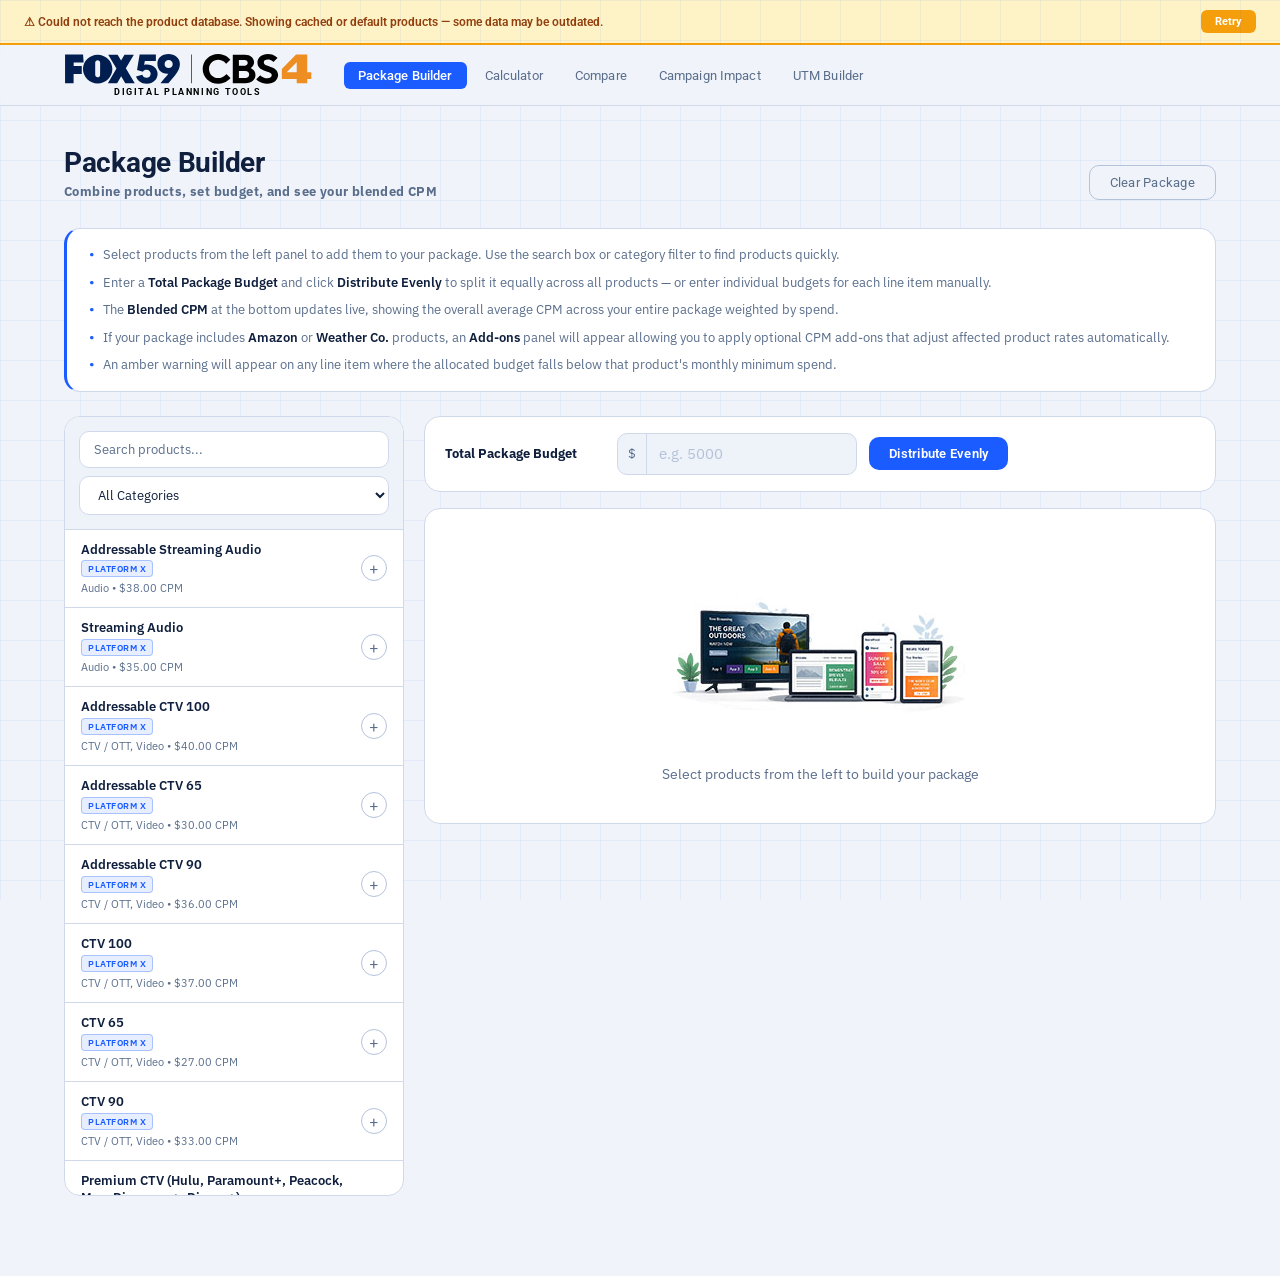
==== commit e5d93f4e: "UTM Builder: Quick QR generator for plain URLs, dynamic QR download filenames (QR_domain_medium_YYYY" ====
--- a/index.html
+++ b/index.html
@@ -641,10 +641,22 @@
           <!-- QR Code -->
           <div class="utm-qr-card">
             <div class="utm-card-title">&#9726; QR Code</div>
+
+            <div class="qr-quick-wrap">
+              <label class="qr-quick-label">Quick QR — any URL</label>
+              <div class="input-row qr-quick-input-row">
+                <span class="input-prefix">&#127760;</span>
+                <input type="url" id="qr-quick-url" placeholder="https://fox59.com/any-page"
+                  oninput="quickQrInput()" />
+              </div>
+              <div class="field-hint">Generates a QR code without UTM parameters</div>
+              <div class="qr-quick-divider"></div>
+            </div>
+
             <div class="utm-qr-wrap">
               <div id="utm-qr-placeholder" class="utm-qr-placeholder">
                 <div class="utm-qr-placeholder-icon">&#9726;&#9726;&#9726;</div>
-                <div>QR code appears here once URL is generated</div>
+                <div>Enter a URL above or fill out the UTM form</div>
               </div>
               <canvas id="utm-qr-canvas" style="display:none;"></canvas>
             </div>
--- a/styles.css
+++ b/styles.css
@@ -3322,3 +3322,102 @@
 
 /* Solve buttons removed — now handled by formula diagram clicks */
 .solve-btn { display: none; }
+
+/* ── Package Builder: CPM override (Option B) ── */
+
+.pkg-line-cpm--interactive {
+  position: relative;
+}
+
+/* Display state — pencil appears on hover */
+.pkg-cpm-display {
+  display: flex;
+  align-items: center;
+  gap: 6px;
+  cursor: pointer;
+  border-radius: 6px;
+  padding: 3px 6px;
+  margin: -3px -6px;
+  transition: background .15s;
+}
+
+.pkg-cpm-display:hover {
+  background: var(--surface2);
+}
+
+.pkg-cpm-edit-icon {
+  font-size: 12px;
+  color: var(--text-muted);
+  opacity: 0;
+  transition: opacity .15s;
+  flex-shrink: 0;
+}
+
+.pkg-cpm-display:hover .pkg-cpm-edit-icon {
+  opacity: 1;
+}
+
+/* Overridden state — amber to signal non-catalog rate */
+.pkg-cpm-overridden {
+  color: #d97706;
+  font-weight: 700;
+}
+
+/* Edit state */
+.pkg-cpm-edit-wrap {
+  flex-direction: column;
+  gap: 5px;
+  align-items: flex-start;
+}
+
+.pkg-cpm-input-row {
+  width: 120px;
+}
+
+.pkg-cpm-input {
+  width: 100%;
+}
+
+
+/* Overridden row: subtle amber left border */
+.pkg-line-item:has(.pkg-cpm-overridden) {
+  border-left: 3px solid #d97706;
+}
+
+/* ── Quick QR input ── */
+.qr-quick-wrap {
+  display: flex;
+  flex-direction: column;
+  gap: 6px;
+  margin-bottom: 16px;
+  padding-bottom: 16px;
+}
+
+.qr-quick-label {
+  font-size: 12px;
+  font-weight: 700;
+  color: var(--text-muted);
+  text-transform: uppercase;
+  letter-spacing: .06em;
+}
+
+.qr-quick-input-row {
+  width: 100%;
+}
+
+.qr-quick-divider {
+  display: flex;
+  align-items: center;
+  gap: 10px;
+  margin-top: 6px;
+  color: var(--text-muted);
+  font-size: 11px;
+}
+
+.qr-quick-divider::before,
+.qr-quick-divider::after {
+  content: '';
+  flex: 1;
+  height: 1px;
+  background: var(--border);
+}
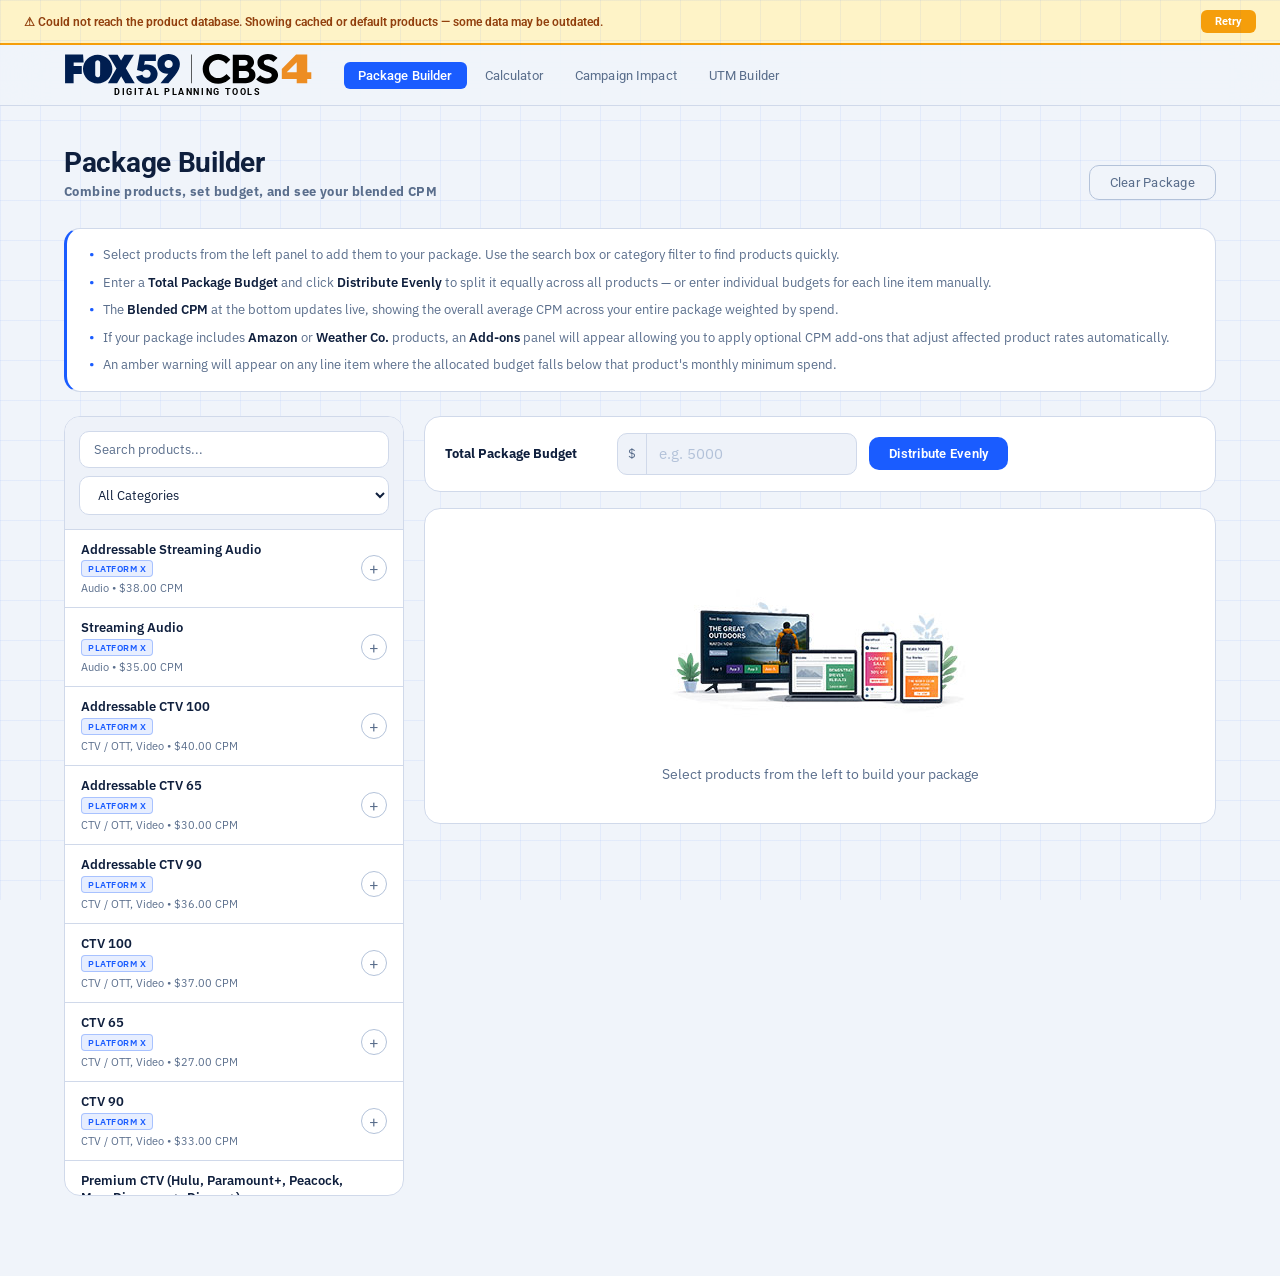
==== commit f2a9fee6: "Hide Compare tab (commented out for easy restore), fix UTM QR quick generator, dynamic QR filenames," ====
--- a/index.html
+++ b/index.html
@@ -42,7 +42,9 @@
       <nav>
         <button class="nav-btn active" data-tab="package">Package Builder</button>
         <button class="nav-btn" data-tab="calculator">Calculator</button>
+        <!-- COMPARE NAV HIDDEN - uncomment to restore
         <button class="nav-btn" data-tab="compare">Compare</button>
+        -->
         <button class="nav-btn" data-tab="impact">Campaign Impact</button>
         <button class="nav-btn" data-tab="utm">UTM Builder</button>
       </nav>
@@ -163,7 +165,7 @@
       </div>
     </section>
 
-    <!-- COMPARE TAB -->
+    <!-- COMPARE TAB HIDDEN — uncomment to restore
     <section class="tab-section" id="tab-compare">
       <div class="section-header">
         <div>
@@ -201,6 +203,7 @@
         <div id="compareResults" class="compare-results"></div>
       </div>
     </section>
+    -->
 
     <!-- PACKAGE BUILDER TAB -->
     <section class="tab-section active" id="tab-package">
--- a/styles.css
+++ b/styles.css
@@ -3421,3 +3421,6 @@
   height: 1px;
   background: var(--border);
 }
+
+/* Compare tab hidden — nav button and section commented out in HTML */
+#tab-compare { display: none !important; }
